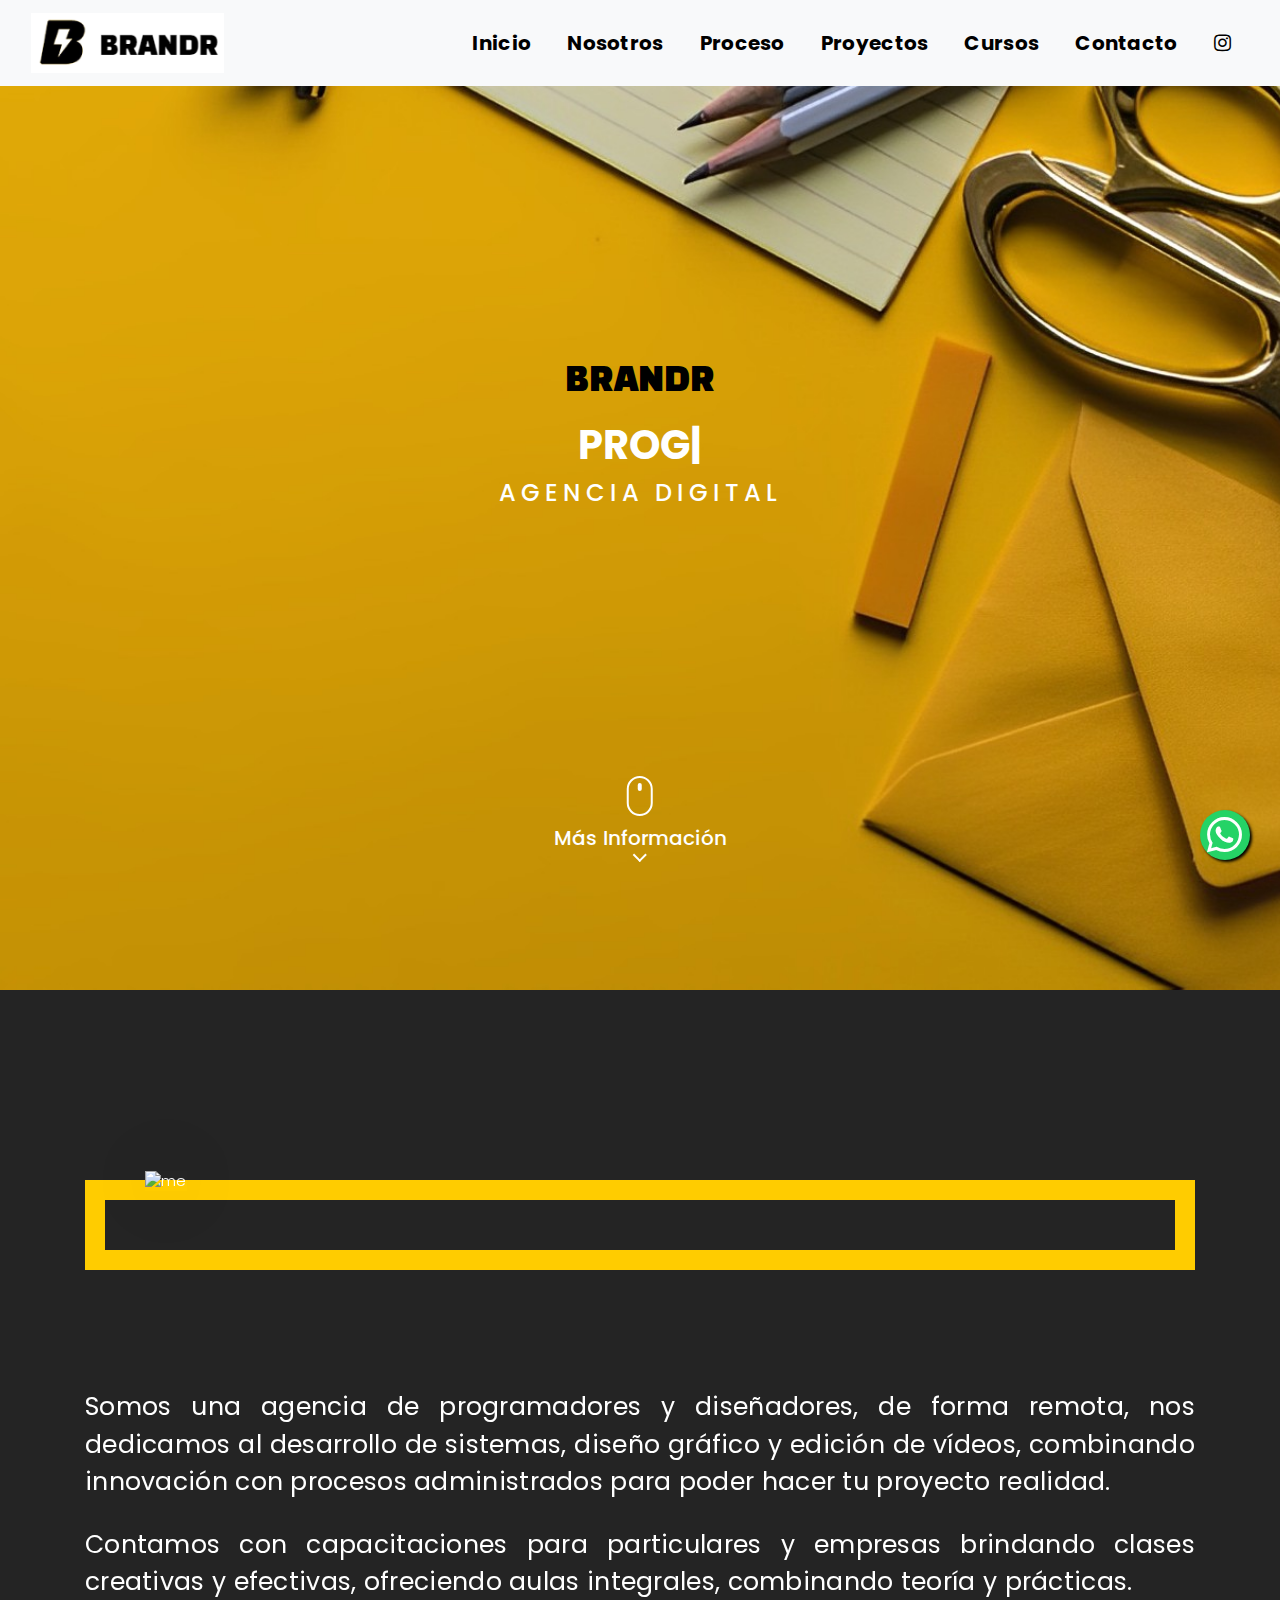
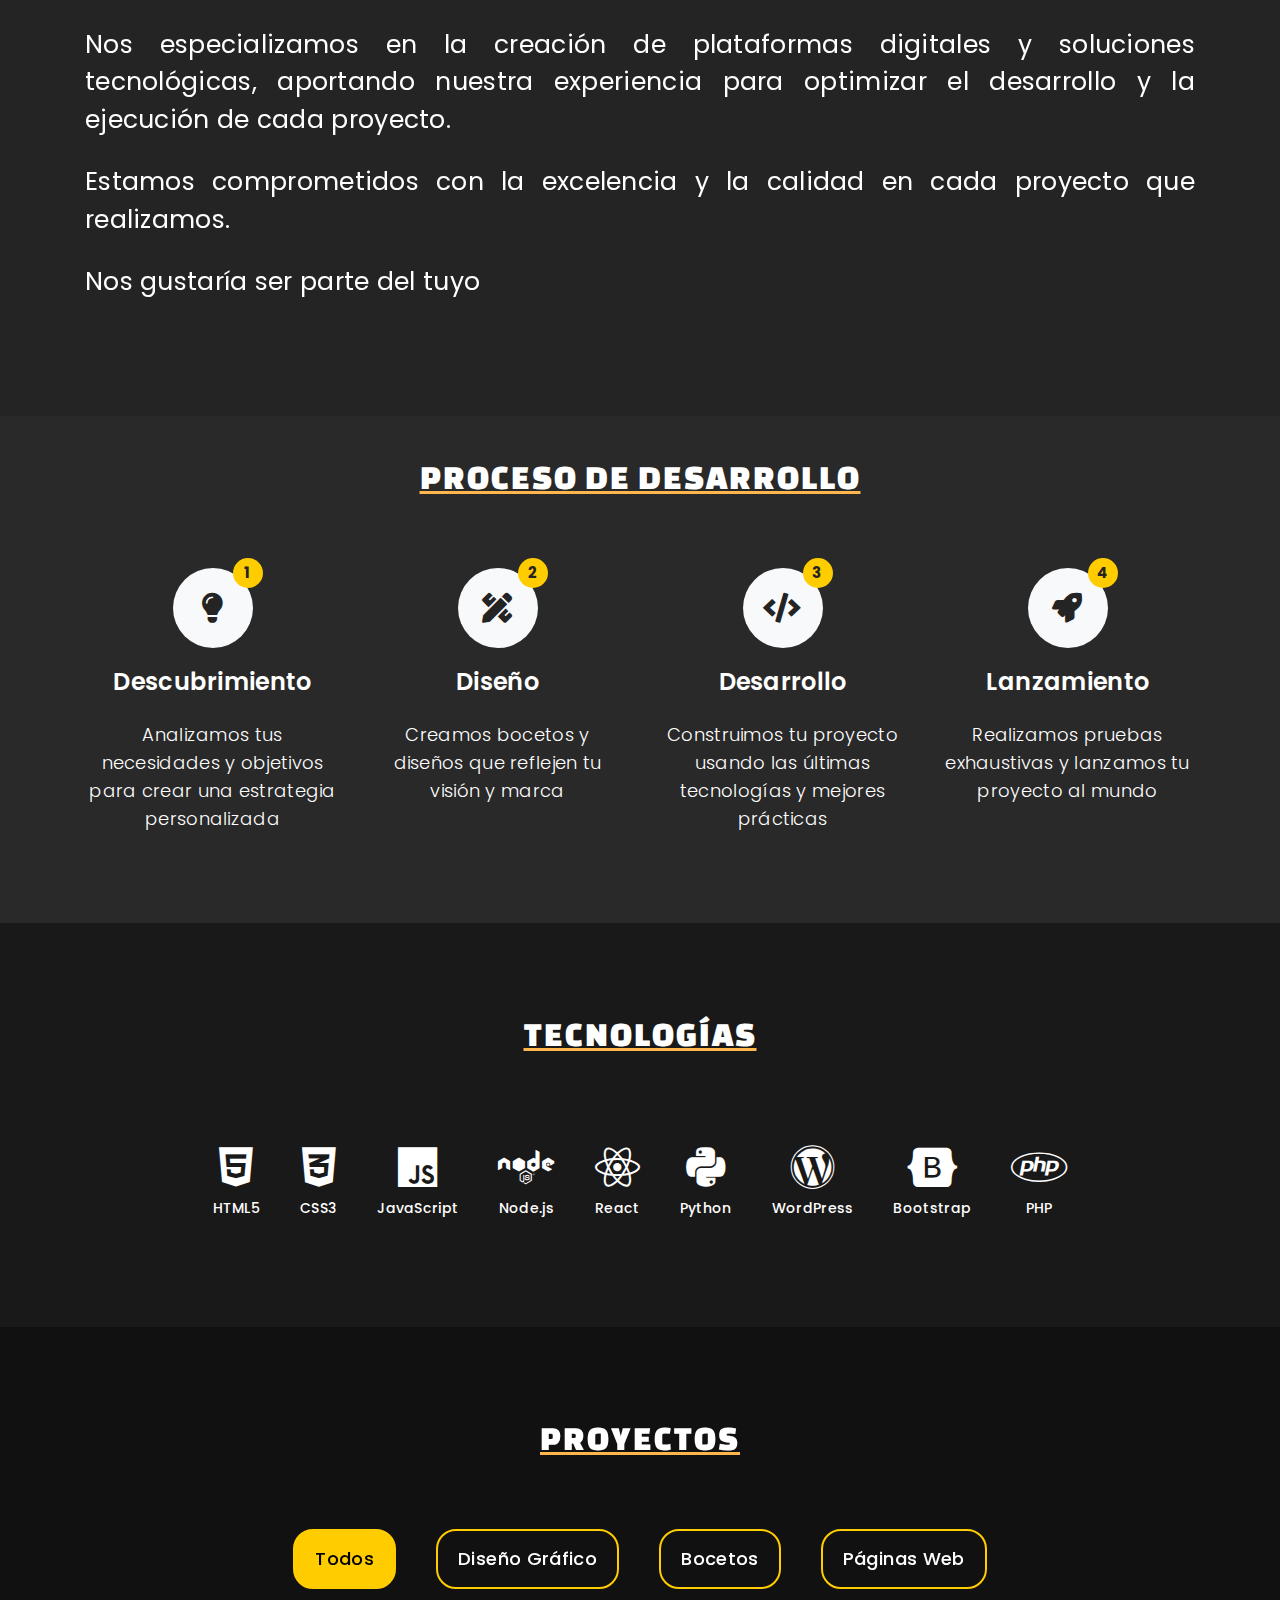
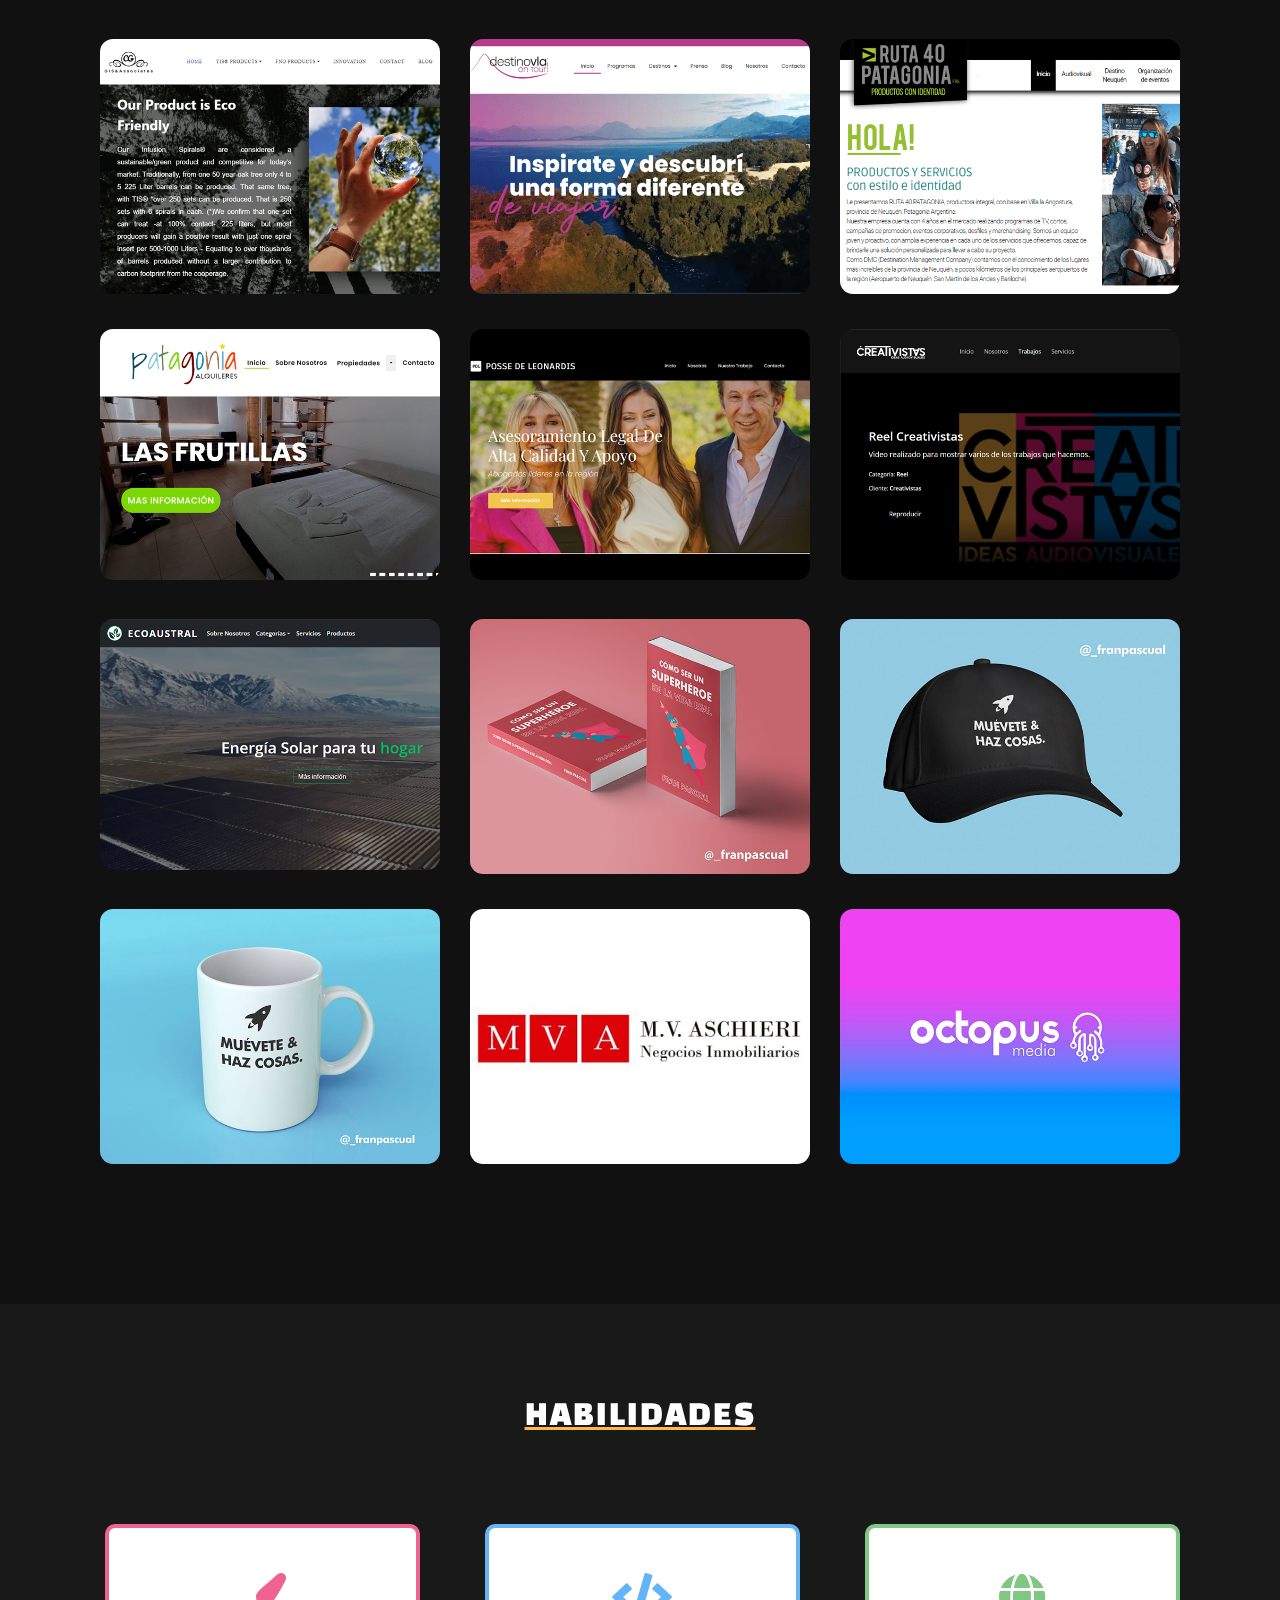
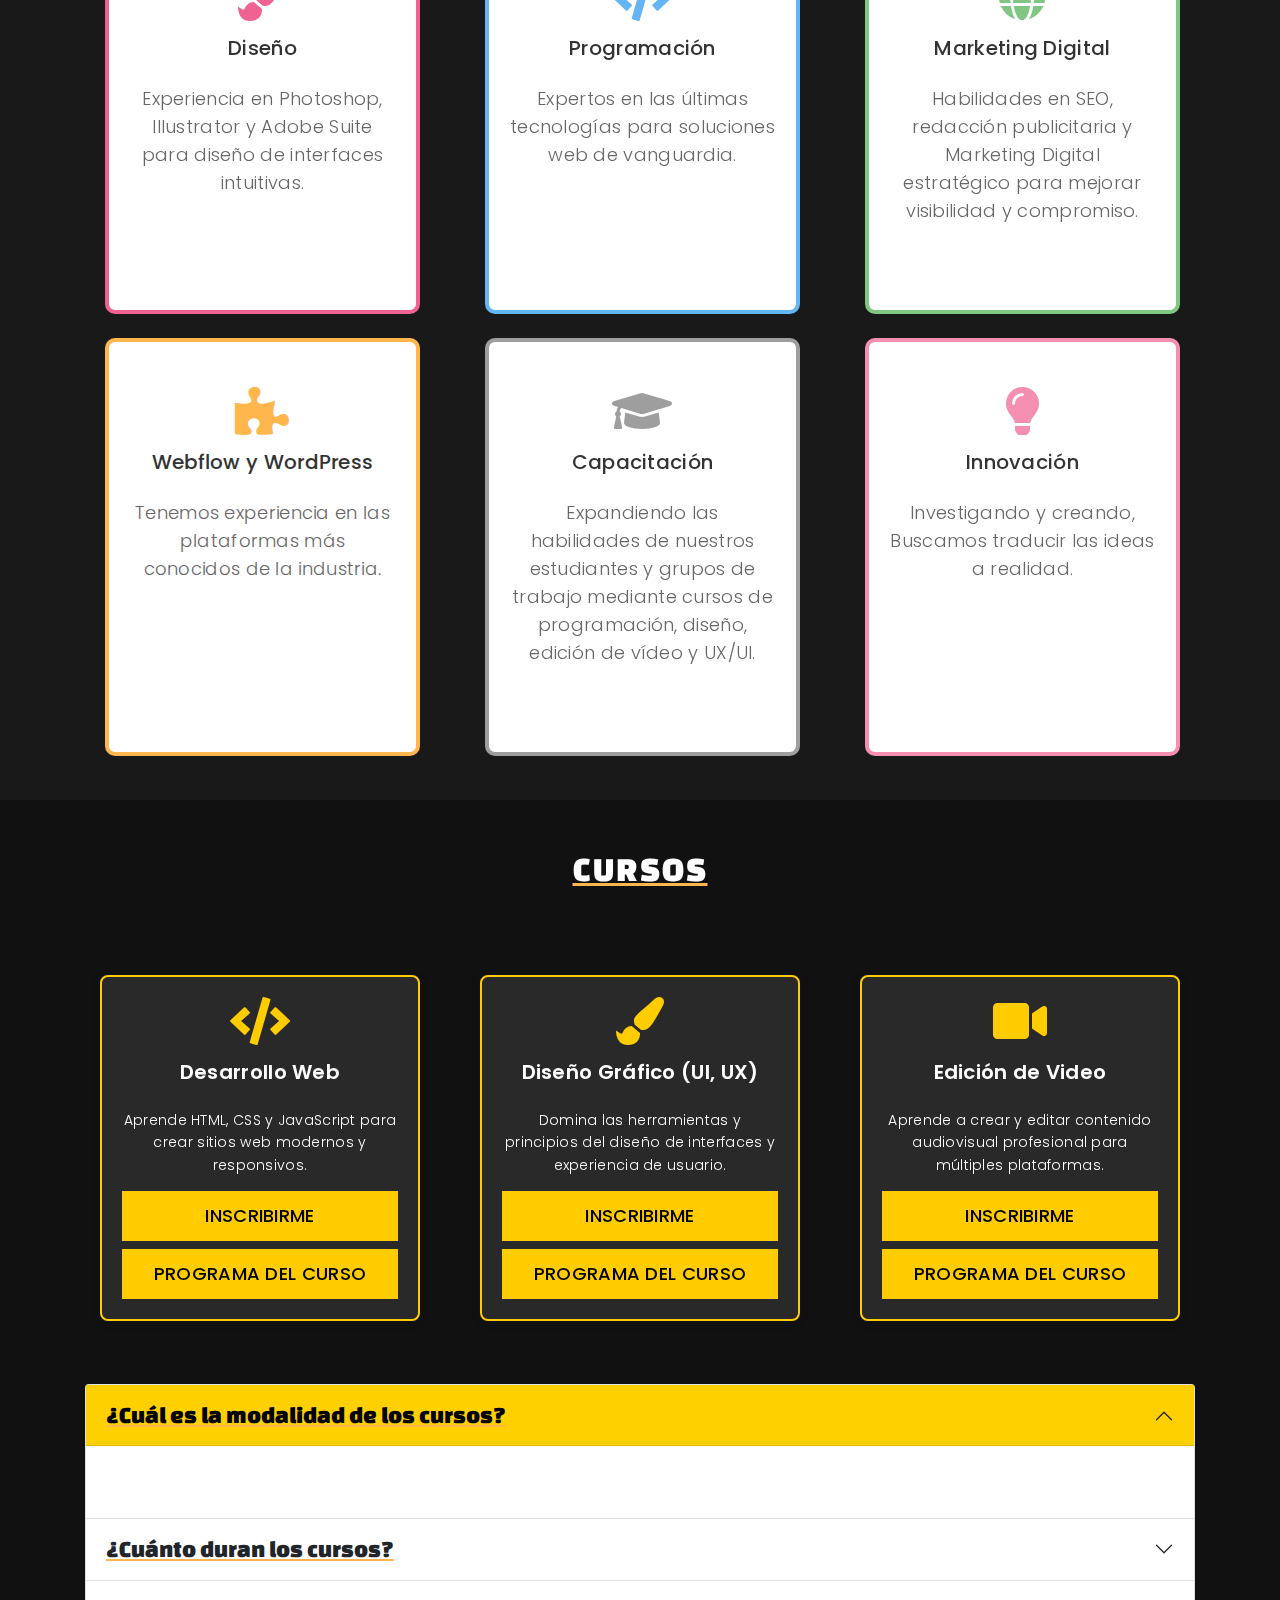
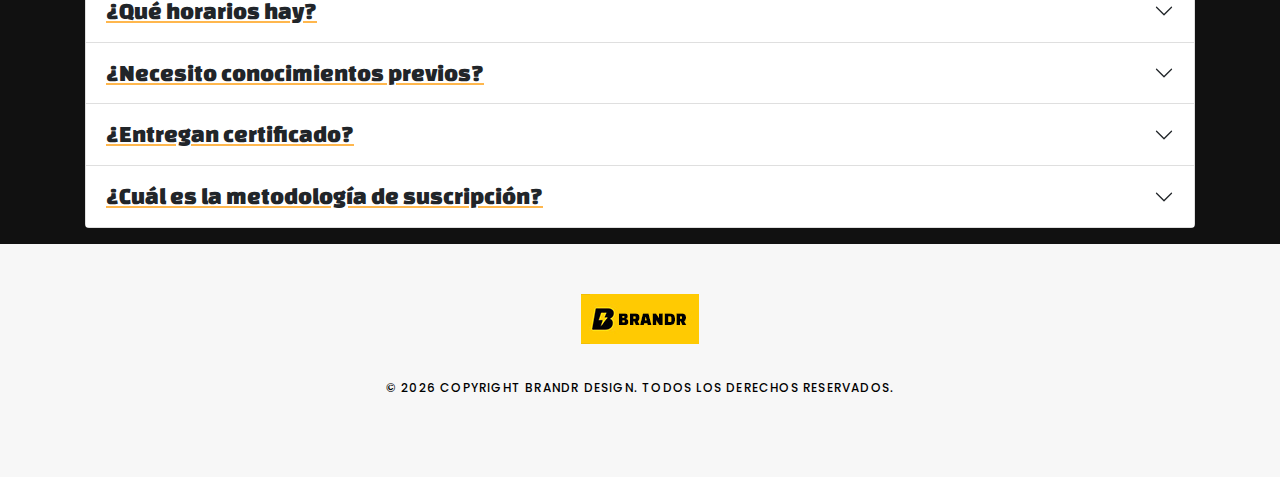
==== index.html @ aa322151 "navbar update names" ====
<!DOCTYPE html>
<html lang="en">

<head>
  <!-- meta -->
  <meta charset="utf-8">
  <meta content="width=device-width, initial-scale=1.0" name="viewport">
  <link href="https://assets.calendly.com/assets/external/widget.css" rel="stylesheet">
  <title>Brandr  - Agencia Digital</title>
  <meta content="" name="keywords">
  <meta content="" name="description">

  <!-- Google Fonts -->
  <link href="https://fonts.googleapis.com/css?family=Poppins:300,300i,400,400i,500,500i,600,600i,700,700i|Playfair+Display:400,400i,700,700i,900,900i"
    rel="stylesheet">

    <link rel="preconnect" href="https://fonts.googleapis.com">
    <link rel="preconnect" href="https://fonts.gstatic.com" crossorigin>
    <link href="https://fonts.googleapis.com/css2?family=Changa+One&display=swap" rel="stylesheet">

  <!-- Bootstrap CSS File -->
  <link href="lib/bootstrap/css/bootstrap.min.css" rel="stylesheet">

  <!-- Libraries CSS Files -->
  <!-- <link href="lib/ionicons/css/ionicons.min.css" rel="stylesheet"> -->
  <link rel="stylesheet" href="https://cdnjs.cloudflare.com/ajax/libs/font-awesome/5.15.4/css/all.min.css"
    integrity="sha512-1ycn6IcaQQ40/MKBW2W4Rhis/DbILU74C1vSrLJxCq57o941Ym01SwNsOMqvEBFlcgUa6xLiPY/NS5R+E6ztJQ=="
    crossorigin="anonymous" referrerpolicy="no-referrer" />
   
  
  <link href="lib/magnific-popup/magnific-popup.css" rel="stylesheet">
  <link href="lib/hover/hover.min.css" rel="stylesheet">

  <!-- Main Stylesheet File -->
  <link href="css/style.css" rel="stylesheet">
  <!-- Accordion Stylesheet File -->
  <link href="css/accordion.css" rel="stylesheet">

  <!-- Favicon -->
  <link rel="shortcut icon" href="images/favicon.png">


</head>



<body>
  <a href="https://api.whatsapp.com/send?phone=%2B5492944297078&amp;text=Quiero+armar+mi+proyecto" class="whatsapp-float" target="_blank">

    <i class="fab fa-whatsapp my-float "></i>

  </a>




  <!-- start section navbar -->
<nav class="navbar navbar-expand-lg navbar-light bg-light fixed-top">
  <div class="container-fluid">
    <a class="navbar-brand" href="index.html">
      <img src="images/logo.png" alt="logo" height="60">
    </a>
    
    <button class="navbar-toggler" type="button" data-bs-toggle="collapse" data-bs-target="#navbarNav" aria-controls="navbarNav" aria-expanded="false" aria-label="Toggle navigation">
      <span class="navbar-toggler-icon"></span>
    </button>

    <div class="collapse navbar-collapse" id="navbarNav">
      <ul class="navbar-nav me-auto d-flex justify-content-between mb-2 mb-lg-0">
        <li class="nav-item">
          <a class="nav-link smoothScroll hover-underline" href="#header">Inicio</a>
        </li>
        <li class="nav-item">
          <a class="nav-link smoothScroll hover-underline" href="#description">Nosotros</a>
        </li>
        <li class="nav-item">
          <a class="nav-link smoothScroll hover-underline" href="#process">Proceso</a>
        </li>
        <li class="nav-item">
          <a class="nav-link smoothScroll hover-underline" href="#portfolio">Proyectos</a>
        </li>
        <li class="nav-item">
          <a class="nav-link smoothScroll hover-underline" href="#courses">Cursos</a>
        </li>
        <li class="nav-item">
          <a class="nav-link hover-underline" href="https://api.whatsapp.com/send?phone=%2B5492944297078&amp;text=Quiero+contactarme+con+Brandr" target="_blank">Contacto</a>
        </li>
      </ul>
      
      <ul class="navbar-nav">
        <li class="nav-item">
          <a class="nav-link social-icon" href="https://www.instagram.com/brandr.design/" target="_blank">
            <i class="fab fa-instagram"></i>
          </a>
        </li>
      </ul>
    </div>
  </div>
</nav>
  <!-- End section navbar -->


  <!-- start section header -->
<div id="header" class="home">
  <div class="container">
    <div class="header-content">
      <p class="agency-name">BRANDR</p>
      <h1><span class="typed"></span></h1>
      <p>AGENCIA DIGITAL</p>
      
      <!-- Animated scroll down icon -->
      <div class="scroll-down">
        <a href="#description" class="smooth-scroll">
          <div class="mouse">
            <span></span>
          </div>
          <h5>Más Información</h5>
          <div class="arrow-down">
            <span></span>
          </div>
        </a>
      </div>
    </div>
  </div>
</div>
  <!-- End section header -->



  <!-- start section about us -->
  <div id="about" class="paddsection">
    <div class="container">
      <div class="row justify-content-between">

        <div class="col-lg-12 ">
          <div class="div-img-bg">
            <div class="about-img">
              <img src="images/me.jpg" class="img-responsive" alt="me">
            </div>
          </div>
        </div>

       <div class="col-lg-12">
        <div class="section-title text-center pt-5">
      </div>
          <div id="description" class="about-us">
            <p >Somos una agencia de programadores y diseñadores, de forma remota, nos dedicamos al desarrollo de sistemas, diseño gráfico y edición de vídeos, combinando innovación con procesos administrados para poder hacer tu proyecto realidad.</p>
           
            <p>
              Contamos con capacitaciones para particulares y empresas brindando clases creativas y efectivas, ofreciendo aulas integrales, combinando teoría y prácticas.
            </p>
            
            <p>Nos especializamos en la creación de plataformas digitales y soluciones tecnológicas, aportando nuestra experiencia para optimizar el desarrollo y la ejecución de cada proyecto.</p>

            <p>
              Estamos comprometidos con la excelencia y la calidad en cada proyecto que realizamos.
            </p>

            <p>
              Nos gustaría ser parte del tuyo
            </p>
           
           
          </div>
       </div>


        </div>
      </div>
    </div>
  </div>
  <!-- end section about us -->

<!-- Process Section -->
<div id="process" class="paddsection">
  <div class="container">
    <div class="section-title text-center">
      <h2>Proceso de desarrollo</h2>
    </div>
    
    <div class="row process-steps">
      <div class="col-md-3 text-center process-step">
        <div class="process-icon">
          <i class="fas fa-lightbulb"></i>
          <span class="step-number">1</span>
        </div>
        <h4>Descubrimiento</h4>
        <p>Analizamos tus necesidades y objetivos para crear una estrategia personalizada</p>
      </div>

      <div class="col-md-3 text-center process-step">
        <div class="process-icon">
          <i class="fas fa-pencil-ruler"></i>
          <span class="step-number">2</span>
        </div>
        <h4>Diseño</h4>
        <p>Creamos bocetos y diseños que reflejen tu visión y marca</p>
      </div>

      <div class="col-md-3 text-center process-step">
        <div class="process-icon">
          <i class="fas fa-code"></i>
          <span class="step-number">3</span>
        </div>
        <h4>Desarrollo</h4>
        <p>Construimos tu proyecto usando las últimas tecnologías y mejores prácticas</p>
      </div>

      <div class="col-md-3 text-center process-step">
        <div class="process-icon">
          <i class="fas fa-rocket"></i>
          <span class="step-number">4</span>
        </div>
        <h4>Lanzamiento</h4>
        <p>Realizamos pruebas exhaustivas y lanzamos tu proyecto al mundo</p>
      </div>
    </div>
  </div>
</div>



<!-- Technologies Section -->
<div id="technologies" class="paddsection">
  <div class="container">
    <div class="section-title text-center">
      <h2>Tecnologías</h2>
    </div>
    
    <div class="tech-slider owl-carousel owl-theme">
      <div class="tech-item">
        <i class="fab fa-html5 fa-3x"></i>
        <h5>HTML5</h5>
      </div>
      
      <div class="tech-item">
        <i class="fab fa-css3-alt fa-3x"></i>
        <h5>CSS3</h5>
      </div>

      <div class="tech-item">
        <i class="fab fa-js fa-3x"></i>
        <h5>JavaScript</h5>
      </div>

      <div class="tech-item">
        <i class="fab fa-node fa-3x"></i>
        <h5>Node.js</h5>
      </div>

      <div class="tech-item">
        <i class="fab fa-react fa-3x"></i>
        <h5>React</h5>
      </div>

      <div class="tech-item">
        <i class="fab fa-python fa-3x"></i>
        <h5>Python</h5>
      </div>

      <div class="tech-item">
        <i class="fab fa-wordpress fa-3x"></i>
        <h5>WordPress</h5>
      </div>

      <div class="tech-item">
        <i class="fab fa-bootstrap fa-3x"></i>
        <h5>Bootstrap</h5>
      </div>

      <div class="tech-item">
        <i class="fab fa-php fa-3x"></i>
        <h5>PHP</h5>
      </div>
    </div>
  </div>
</div>

  <!-- start section services 
  <div id="services">
    <div class="container">

      <div class="services-carousel owl-theme">

        <div class="services-block">

          <i class="fas fa-pencil-ruler"></i>
          <span>UI/UX DESIGN</span>
          

        </div>

        <div class="services-block">

          <i class="far fa-lightbulb"></i>
          <span>GRAPHIC DESIGN</span>
         
        </div>

        <div class="services-block">

          <i class="fab fa-chrome"></i>
          <span>WEB DESIGN</span>
          
        </div>

        <div class="services-block">

          <i class="fas fa-chart-line"></i>
          <span>Digital Marketing</span>
         

        </div>

        <div class="services-block">

          <i class="fas fa-camera"></i>
          <span>PHOTOGRAPHY AND VIDEO</span>
          

        </div>

      </div>

    </div>

  </div> -->
  
  


  <!-- start section portfolio -->
  <div id="portfolio" class="text-center paddsection">

    <div class="container">
      <div class="section-title text-center">
        <h2>Proyectos</h2>
      </div>
    </div>

    <div class="container">
      <div class="row">
        <div class="col-md-12">

          <div class="portfolio-list">

            <ul id="portfolio-flters">
              <li class="filter filter-active" data-filter=".all">Todos</li>
              <li class="filter" data-filter=".branding">Diseño Gráfico</li>
              <li class="filter" data-filter=".mockups">Bocetos</li>
              
              <li class="filter" data-filter=".webdesign">Páginas web</li>
              
            </ul>

          </div>

          <div class="portfolio-container">
            <div class="col-lg-4 col-md-6 portfolio-thumbnail all  webdesign">
              <a class="popup-img" href="images/portfolio/7.png">
                <img src="images/portfolio/7.png" alt="img">
              </a>
            </div>
            <div class="col-lg-4 col-md-6 portfolio-thumbnail all  webdesign">
              <a class="popup-img" href="images/portfolio/8.png">
                <img src="images/portfolio/8.png" alt="img">
              </a>
            </div>

            <div class="col-lg-4 col-md-6 portfolio-thumbnail all  webdesign">
              <a class="popup-img" href="images/portfolio/9.png">
                <img src="images/portfolio/9.png" alt="img">
              </a>
            </div>

            <div class="col-lg-4 col-md-6 portfolio-thumbnail all webdesign ">
              <a class="popup-img" href="images/portfolio/6.png">
                <img src="images/portfolio/6.png" alt="img">
              </a>
            </div>

            <div class="col-lg-4 col-md-6 portfolio-thumbnail all webdesign ">
              <a class="popup-img" href="images/portfolio/10.png">
                <img src="images/portfolio/10.png" alt="img">
              </a>
            </div>

            <div class="col-lg-4 col-md-6 portfolio-thumbnail all webdesign ">
              <a class="popup-img" href="images/portfolio/11.png">
                <img src="images/portfolio/11.png" alt="img">
              </a>
            </div>

            <div class="col-lg-4 col-md-6 portfolio-thumbnail all webdesign ">
              <a class="popup-img" href="images/portfolio/12.png">
                <img src="images/portfolio/12.png" alt="img">
              </a>
            </div>

            <div class="col-lg-4 col-md-6 portfolio-thumbnail all mockups ">
              <a class="popup-img" href="images/portfolio/1.jpg">
                <img src="images/portfolio/1.jpg" alt="img">
              </a>
            </div>

            <div class="col-lg-4 col-md-6 portfolio-thumbnail all mockups ">
              <a class="popup-img" href="images/portfolio/2.jpg">
                <img src="images/portfolio/2.jpg" alt="img">
              </a>
            </div>

            <div class="col-lg-4 col-md-6 portfolio-thumbnail all  mockups  ">
              <a class="popup-img" href="images/portfolio/3.jpg">
                <img src="images/portfolio/3.jpg" alt="img">
              </a>
            </div>

            <div class="col-lg-4 col-md-6 portfolio-thumbnail all branding  ">
              <a class="popup-img" href="images/portfolio/4.jpg">
                <img src="images/portfolio/4.jpg" alt="img">
              </a>
            </div>

            <div class="col-lg-4 col-md-6 portfolio-thumbnail all branding ">
              <a class="popup-img" href="images/portfolio/5.jpg">
                <img src="images/portfolio/5.jpg" alt="img">
              </a>
            </div>

            

            
          

          </div>
        </div>
      </div>
    </div>

  </div>
  
<div id="skills-container" class="container-fluid">
  <div class="row">
    <div class="col-lg-12">
      <section id="skills" class="skills-section">
        <div class="container">
          <div class="section-title text-center pt-5">
            <h2>Habilidades</h2>
          </div>
          
          <div class="row">
            <!-- First row -->
            <div class="col-12 col-sm-12 col-lg-4 mb-4">
              <div class="skill skill-design h-100">
                <i class="fa fa-paint-brush"></i>
                <h3>Diseño</h3>
                <p>Experiencia en Photoshop, Illustrator y Adobe Suite para diseño de interfaces intuitivas.</p>
              </div>
            </div>

            <div class="col-12 col-sm-12 col-lg-4 mb-4">
              <div class="skill skill-programming h-100">
                <i class="fa fa-code"></i>
                <h3>Programación</h3>
                <p>Expertos en las últimas tecnologías para soluciones web de vanguardia.</p>
              </div>
            </div>

            <div class="col-12 col-sm-12 col-lg-4 mb-4">
              <div class="skill skill-marketing h-100">
                <i class="fas fa-globe"></i>
                <h3>Marketing Digital</h3>
                <p>Habilidades en SEO, redacción publicitaria y Marketing Digital estratégico para mejorar visibilidad y compromiso.</p>
              </div>
            </div>

            <!-- Second row -->
            <div class="col-12 col-sm-12 col-lg-4 mb-4">
              <div class="skill skill-webflow h-100">
                <i class="fas fa-puzzle-piece"></i>
                <h3>Webflow y WordPress</h3>
                <p>Tenemos experiencia en las plataformas más conocidos de la industria.</p>
              </div>
            </div>

            <div class="col-12 col-sm-12 col-lg-4 mb-4">
              <div class="skill skill-education h-100">
                <i class="fas fa-graduation-cap"></i>
                <h3>Capacitación</h3>
                <p>Expandiendo las habilidades de nuestros estudiantes y grupos de trabajo mediante cursos de programación, diseño, edición de vídeo y UX/UI.</p>
              </div>
            </div>

            <div class="col-12 col-sm-12 col-lg-4 mb-4">
              <div class="skill skill-innovation h-100">
                <i class="fas fa-lightbulb"></i>
                <h3>Innovación</h3>
                <p>Investigando y creando, Buscamos traducir las ideas a realidad.</p>
              </div>
            </div>
          </div>
        </div>
      </section>
    </div>
  </div>
</div>

  

  <div id="courses" class="col-lg-12">
    <div class="courses">
      <div class="container">
        <div class="section-title text-center pt-5">
          <h2>Cursos</h2>
          
        </div>
        <div class="row">
          <div class="col-lg-4 col-md-12 col-sm-12 ">
            <div class="course-card">
              <div class="course-icon">
                <i class="fas fa-code"></i>
              </div>
              <h3>Desarrollo Web</h3>
              <p>Aprende HTML, CSS y JavaScript para crear sitios web modernos y responsivos.</p>
              
              <a href="https://api.whatsapp.com/send?phone=%2B5492944297078&amp;text=Me+interesa+el+curso+de+Desarrollo+Web" class="btn btn-block btn-outline-dark mb-2" target="_blank">Inscribirme</a>
              <a href="programas-cursos.html#desarrollo-web" class="btn btn-block btn-outline-dark">Programa del curso</a>
            </div>
          </div>
          <div class="col-lg-4 col-md-12 col-sm-12 ">
            <div class="course-card">
              <div class="course-icon">
                <i class="fas fa-paint-brush"></i>
              </div>
              <h3>Diseño Gráfico (UI, UX)</h3>
              <p>Domina las herramientas y principios del diseño de interfaces y experiencia de usuario.</p>
              
              <a href="https://api.whatsapp.com/send?phone=%2B5492944297078&amp;text=Me+interesa+el+curso+de+Diseño+UX/UI" class="btn btn-block btn-outline-dark mb-2" target="_blank">Inscribirme</a>
              <a href="programas-cursos.html#diseno-uxui" class="btn btn-block btn-outline-dark">Programa del curso</a>
            </div>
          </div>
          <div class="col-lg-4 col-md-12 col-sm-12 ">
            <div class="course-card">
              <div class="course-icon">
                <i class="fas fa-video"></i>
              </div>
              <h3>Edición de Video</h3>
              <p>Aprende a crear y editar contenido audiovisual profesional para múltiples plataformas.</p>
              
              <a href="https://api.whatsapp.com/send?phone=%2B5492944297078&amp;text=Me+interesa+el+curso+de+Edición+de+Video" class="btn btn-block btn-outline-dark mb-2" target="_blank">Inscribirme</a>
              <a href="programas-cursos.html#edicion-video" class="btn btn-block btn-outline-dark">Programa del curso</a>
            </div>
          </div>
        </div>
      </div>
    </div>
  </div>

<div class="container mt-5">
  <div class="accordion" id="courseFAQ">
    <div class="accordion-item">
      <h2 class="accordion-header" id="headingOne">
        <button class="accordion-button" type="button" data-bs-toggle="collapse" data-bs-target="#collapseOne" aria-expanded="true" aria-controls="collapseOne">
          ¿Cuál es la modalidad de los cursos?
        </button>
      </h2>
      <div id="collapseOne" class="accordion-collapse collapse show" aria-labelledby="headingOne" data-bs-parent="#courseFAQ">
        <div class="accordion-body">
          Los cursos son grupales, 100% online con clases en vivo por Google Meet. Además, tendrás acceso al classroom con material grabado y recursos adicionales.
        </div>
      </div>
    </div>

    <div class="accordion-item">
      <h2 class="accordion-header" id="headingTwo">
        <button class="accordion-button collapsed" type="button" data-bs-toggle="collapse" data-bs-target="#collapseTwo" aria-expanded="false" aria-controls="collapseTwo">
          ¿Cuánto duran los cursos?
        </button>
      </h2>
      <div id="collapseTwo" class="accordion-collapse collapse" aria-labelledby="headingTwo" data-bs-parent="#courseFAQ">
        <div class="accordion-body">
          Los cursos se adaptan a los términos y avance de cada grupo. Los cursos de Diseño Gráfico y Desarrollo Web duran 6 meses, mientras que el curso de Edición de Video es de 4 meses.
        </div>
      </div>
    </div>

   

    <div class="accordion-item">
      <h2 class="accordion-header" id="headingThree">
        <button class="accordion-button collapsed" type="button" data-bs-toggle="collapse" data-bs-target="#collapseThree" aria-expanded="false" aria-controls="collapseThree">
          ¿Qué horarios hay?
        </button>
      </h2>
      <div id="collapseThree" class="accordion-collapse collapse" aria-labelledby="headingThree" data-bs-parent="#courseFAQ">
        <div class="accordion-body">
          Contamos con grupos formados donde se dictan los cursos en horarios ya determinados uno por la mañana y el otro por la tarde. Las clases son de 2 horas, y se dictan los lunes y miércoles de 10:00 a 12:00 y de 14:00 a 16:00. Hora de Argentina.
        </div>
      </div>
    </div>

    <div class="accordion-item">
      <h2 class="accordion-header" id="headingFour">
        <button class="accordion-button collapsed" type="button" data-bs-toggle="collapse" data-bs-target="#collapseFour" aria-expanded="false" aria-controls="collapseFour">
          ¿Necesito conocimientos previos?
        </button>
      </h2>
      <div id="collapseFour" class="accordion-collapse collapse" aria-labelledby="headingFour" data-bs-parent="#courseFAQ">
        <div class="accordion-body">
          No, nuestros cursos están diseñados para comenzar desde cero. Solo necesitas una computadora y conexión a internet.
        </div>
      </div>
    </div>

    <div class="accordion-item">
      <h2 class="accordion-header" id="headingFive">
        <button class="accordion-button collapsed" type="button" data-bs-toggle="collapse" data-bs-target="#collapseFive" aria-expanded="false" aria-controls="collapseFive">
          ¿Entregan certificado?
        </button>
      </h2>
      <div id="collapseFive" class="accordion-collapse collapse" aria-labelledby="headingFive" data-bs-parent="#courseFAQ">
        <div class="accordion-body">
          Sí, al finalizar el curso, teniendo el examen aprobado, recibirás un certificado digital que muestra tu participación en el curso.
        </div>
      </div>
    </div>

    <div class="accordion-item">
      <h2 class="accordion-header" id="headingSix">
        <button class="accordion-button collapsed" type="button" data-bs-toggle="collapse" data-bs-target="#collapseSix" aria-expanded="false" aria-controls="collapseSix">
          ¿Cuál es la metodología de suscripción?
        </button>
      </h2>
      <div id="collapseSix" class="accordion-collapse collapse" aria-labelledby="headingSix" data-bs-parent="#courseFAQ">
        <div class="accordion-body">
          El pago se realiza por mes, los cursos son personalizados y flexibles, una suscripción incluye todos los cursos, Mediante transferencia bancaria o Mercado Pago, con posibilidad de finalizarlo en cualquier momento.
        </div> 
        </div>
      </div>
  </div>
</div>
  


  <!-- start section footer -->
  <div id="footer" class="text-center">
    <div class="container">

      <img src="./images/logo.jpg" alt="Brandr Design Logo">
      <p style="margin-top: 30px;">&copy; <script>document.write(new Date().getFullYear()); </script>  Copyright Brandr Design. Todos los derechos reservados.</p>



    </div>
  </div>
  <!-- End section footer -->

  <!-- JavaScript Libraries -->
  <script src="https://code.jquery.com/jquery-3.3.1.min.js"></script>
    <!-- Template Main Javascript File -->
    <script src="./js/main.js"></script>
    <script src="https://cdn.jsdelivr.net/npm/@popperjs/core@2.11.6/dist/umd/popper.min.js" integrity="sha384-oBqDVmMz9ATKxIep9tiCxS/Z9fNfEXiDAYTujMAeBAsjFuCZSmKbSSUnQlmh/jp3" crossorigin="anonymous"></script>
    <script src="https://cdn.jsdelivr.net/npm/bootstrap@5.2.3/dist/js/bootstrap.min.js" integrity="sha384-cuYeSxntonz0PPNlHhBs68uyIAVpIIOZZ5JqeqvYYIcEL727kskC66kF92t6Xl2V" crossorigin="anonymous"></script>
  <script src="./lib/typed/typed.js"></script>
  <script src="./lib/owlcarousel/owl.carousel.min.js"></script>
  <script src="./lib/magnific-popup/magnific-popup.min.js"></script>
  <script src="./lib/isotope/isotope.pkgd.min.js"></script>
  
  <!-- Inicialización del acordeón de Bootstrap -->
  <script>
    document.addEventListener('DOMContentLoaded', function() {
      // Inicializar todos los componentes de collapse/acordeón
      var accordionElements = document.querySelectorAll('.accordion-button');
      accordionElements.forEach(function(element) {
        element.addEventListener('click', function() {
          var target = document.querySelector(this.getAttribute('data-bs-target'));
          if (target) {
            if (target.classList.contains('show')) {
              target.classList.remove('show');
              this.classList.add('collapsed');
              this.setAttribute('aria-expanded', 'false');
            } else {
              // Cerrar todos los demás paneles si es necesario (comportamiento de acordeón)
              var parent = this.closest('.accordion');
              if (parent) {
                var parentId = parent.getAttribute('id');
                var relatedCollapses = document.querySelectorAll('[data-bs-parent="#' + parentId + '"]');
                relatedCollapses.forEach(function(collapse) {
                  collapse.classList.remove('show');
                  var relatedButton = document.querySelector('[data-bs-target="#' + collapse.getAttribute('id') + '"]');
                  if (relatedButton) {
                    relatedButton.classList.add('collapsed');
                    relatedButton.setAttribute('aria-expanded', 'false');
                  }
                });
              }
              
              // Abrir el panel actual
              target.classList.add('show');
              this.classList.remove('collapsed');
              this.setAttribute('aria-expanded', 'true');
            }
          }
        });
      });
    });
  </script>

  <!-- Contact Form JavaScript File -->
  
 

 
  <!-- Calendly badge widget end -->
</body>

</html>
---- css/style.css ----
/*
  Theme Name: Folio
  Theme URL: https://bootstrapmade.com/folio-bootstrap-portfolio-template/
  Author: BootstrapMade.com
  Author URL: https://bootstrapmade.com
*/

/*  General Styling
/*-----------------------------------------------------------------------------------*/

body {
  background: #111111;
  color: #fff;
  font-family: "Poppins", helvetica;
  font-size: 15px;
  font-weight: 300;
  line-height: 20px;
  letter-spacing: 0.02em;
  overflow-x: hidden;
  margin: 0 auto;
  padding: 0;
  -moz-box-sizing: border-box;
  -ms-box-sizing: border-box;
  -o-box-sizing: border-box;
  -webkit-box-sizing: border-box;
  box-sizing: border-box;
}

h1,
h2,
h3,
h4,
h5,
h6 {
  margin: 0;
}

h5 {
  color: #fff;
}
h2 {
  color: #ffffff;
  font-weight: 500;
  font-size: 60px;
  text-decoration: underline;
  text-decoration-color: #ffb74d;
  font-family: "Changa One";
 
}

.contact-title {
  color: black;
  font-weight: 500;
  font-size: 60px;
  font-family: "Changa One";
  background-color: #ffcc00;
}

.about-us p {
  font-size: 25px;
  line-height: 1.5;
  text-align: justify;
  font-weight: 400;
}


h4 {
  color: #292929;
  font-size: 20px;
  font-weight: 600;
  margin-bottom: 10px;
}

a {
  color: #292929;
  text-decoration: none !important;
  -moz-transition: all 0.5s ease-in-out 0s;
  -ms-transition: all 0.5s ease-in-out 0s;
  -o-transition: all 0.5s ease-in-out 0s;
  -webkit-transition: all 0.5s ease-in-out 0s;
  transition: all 0.5s ease-in-out 0s;
}

a:hover {
  -moz-transition: all 0.5s ease-in-out 0s;
  -ms-transition: all 0.5s ease-in-out 0s;
  -o-transition: all 0.5s ease-in-out 0s;
  -webkit-transition: all 0.5s ease-in-out 0s;
  transition: all 0.5s ease-in-out 0s;
}

a:hover,
a:focus {
  color: #ffcc00;
  text-decoration: underline;
}


p {
  margin: 25px 0;
  padding: 0;
  font-size: 15px;
  color: #000000;
  line-height: 28px;
}

::-moz-selection {
  background: #ffcc00;
  color: #fff;
}

::selection {
  background: #ffcc00;
  color: #fff;
}

.btn {
  background: #ffcc00;
  border: medium none;
  border-radius: 0;
  color: #000;
  font-size: 16px;
  font-weight: 500;
  height: 50px;
  line-height: 50px;
  padding: 0 30px;
  text-transform: uppercase;
}

.btn:hover,
.btn:focus {
  color: #fff;
  background-color: #000;
}

.padDiv {
  padding: 30px 20px;
}

.section-title {
  margin-bottom: 70px;
}

.section-title h2 {
  font-size: 35px;
  letter-spacing: 2px;
  text-transform: uppercase;
}

.form-control {
  background-color: transparent;
  border: 1px solid #999;
  border-radius: 0;
  color: #000000;
  font-size: 12px;
  font-weight: 500;
  height: 50px;
  letter-spacing: 0.1em;
  padding-left: 10px;
  margin: 0 0 25px 0;
  line-height: 14px;
  text-transform: uppercase;
}

.form-control:focus {
  box-shadow: none;
  outline: 0 none;
}

.paddsection {
  padding-top: 90px;
  padding-bottom: 90px;
}

.paddsections {
  padding-top: 90px;
  padding-bottom: 90px !important;
}

.hvr-shutter-in-horizontal::before {
  background: #333;
}

.hvr-shutter-in-horizontal:hover {
  background: #ffcc00;
}

.mb-30 {
  margin-bottom: 30px;
}

.whatsapp-float {
  position: fixed;
    width: 50px;
    height: 50px;
    bottom: 40px;
    right: 30px;
    background-color: #25d366;
    color: #fff !important;
    border-radius: 50px;
    text-align: center;
    font-size: 40px;
    box-shadow: 2px 2px 3px #000;
   
}

.whatsapp-float i {
 margin-top: 5px;
}



.whatsapp-float {
 animation: pulse 2s ease-in-out infinite;
  border-radius: 50%;
}

@keyframes wiggle {
  0% { transform: rotate(0deg); }
  25% { transform: rotate(-5deg); }
  50% { transform: rotate(0deg); }
  75% { transform: rotate(5deg); }
  100% { transform: rotate(0deg); }
}

@keyframes pulse {
  0% {
    box-shadow: 0 0 0 0 #ffcc00;
    filter: drop-shadow(0 0 0 #ffcc00);
  }
  70% {
    box-shadow: 0 0 0 15px rgba(0, 255, 0, 0);
    filter: drop-shadow(0 0 15px #ffcc00);
  }
  100% {
    box-shadow: 0 0 0 0 rgba(0, 255, 0, 0);
    filter: drop-shadow(0 0 0 rgba(0, 255, 0, 0));
  }
}

@media  (max-width: 768px)  {
  .section-title h2 {
    font-size: 25px;
    letter-spacing: 2px;
    text-transform: uppercase;
  }
}

#navbarNav {
  flex-grow: 0 !important;
}

.nav-item {
  padding: 10px;

}

.nav-link {
  color: #000000 !important;
  font-weight: 700;
  font-size: 20px;
  transition: all 0.3s ease;
}

.nav-link:hover {
  color: #ffcc00 !important;
  text-decoration: underline !important;
}

.nav-link.active {
  color: #ffcc00!important;
  text-decoration: underline;
}

.social-icon {
  color: #333;
  font-size: 1.2rem;
  transition: all 0.3s ease;
}
/*----------------------------------------------------------------------------------*/
/*  Header
/*-----------------------------------------------------------------------------------*/

#header {
  background: url("../images/home-bg.jpg") repeat scroll center center / cover;
  height: 110vh;
  width: 100%;
}

#header .header-content {
  height: 100vh;
  text-align: center;
  width: 100%;
  display: flex;
  justify-content: center;
  flex-direction: column;
}



.header-content h1 {
  font-size: 40px;
  font-weight: 700;
  margin-bottom: 10px;
  text-transform: uppercase;
  color: #ffffff;
}



.header-content p {
  font-size: 24px;
  letter-spacing: 5px;
  margin-top: 0;
  margin-bottom: 30px;
  text-transform: capitalize;
  color: #ffffff;
  font-weight: 500;
}

p.agency-name {
  font-family: 'Changa One';
  font-size: 40px;
  color: #000;
  letter-spacing: 0;

}

.header-content .list-social li {
  float: left;
  margin-right: 20px;
}

.header-content .list-social li i {
  color: #fff;
  font-size: 35px;
}

.scroll-down {
  position: absolute;
  bottom: 40px;
  left: 50%;
  transform: translateX(-50%);
  cursor: pointer;
}

.mouse {
  width: 26px;
  height: 40px;
  border: 2px solid #fff;
  border-radius: 13px;
  margin: 10px auto;
  position: relative;
}

.mouse span {
  display: block;
  width: 4px;
  height: 8px;
  background: #fff;
  border-radius: 2px;
  position: absolute;
  left: 50%;
  transform: translateX(-50%);
  top: 5px;
  animation: scroll 2s infinite;
}

.arrow-down span {
  display: block;
  width: 10px;
  height: 10px;
  border-right: 2px solid #fff;
  border-bottom: 2px solid #fff;
  transform: rotate(45deg);
  margin: 0 auto;
  
  animation: arrow 2s infinite;
}

@keyframes scroll {
  0% { opacity: 1; top: 5px; }
  50% { opacity: 0; top: 20px; }
  100% { opacity: 1; top: 5px; }
}

@keyframes arrow {
  0% { opacity: 0; transform: rotate(45deg) translate(-5px, -5px); }
  50% { opacity: 1; }
  100% { opacity: 0; transform: rotate(45deg) translate(5px, 5px); }
}
/*-----------------------------------------------------------------------------------*/
/*  About-us
/*-----------------------------------------------------------------------------------*/

#about {
  width: 100%;
  height: auto;
  background: #242424;
  padding-top: 190px;
}

#about .div-img-bg {
  padding-bottom: 30px;
  border: 20px solid #ffcc00;
}

#about .div-img-bg .about-img img {
  width: 100%;
  box-shadow: 0px 0px 85px 0px rgba(0, 0, 0, 0.14);
  margin-top: -60px;
  margin-left: 40px;

  object-fit: cover;
}

#about .about-descr .p-heading {
  font-family: "Playfair Display", serif;
  font-size: 28px;
  color: #fff;
  text-align: left;
}

#about .about-descr .separator {
  max-width: 80%;
  margin-bottom: 0;
  text-align: left;
}

.about-us p {
 color: #fff; 
}

@media (max-width: 768px) {
.about-us p {
  font-size: 18px;
  line-height: 1.5;
  text-align: left; 
}

#about .div-img-bg {
  padding-bottom: 0;
  border: 20px solid #ffcc00;
}

#about .div-img-bg .about-img img {
  width: 100%;
  box-shadow: 0px 0px 85px 0px rgba(0, 0, 0, 0.14);
  margin: 0;
}

}


#process {
  position: relative;
  background-color: #292929;
  color: white;
  padding: 40px 0;
}

.process-steps h4 {
  font-size: 24px;
  color: #fff;
  margin-bottom: 20px;
}

.process-steps p {
  font-size: 18px;
  color: #fff;
  margin-bottom: 20px; 
}

.process-step {
  margin-bottom: 30px;
}
.process-icon {
  position: relative;
  width: 80px;
  height: 80px;
  margin: 0 auto 20px;
  background: #f8f9fa;
  border-radius: 50%;
  display: flex;
  align-items: center;
  justify-content: center;
  transition: background-color 0.3s ease-in-out;
}

.process-icon i {
  font-size: 30px;
  color: #242424;
  transition: color 0.3s ease-in-out;
}

.process-step:hover .process-icon {
  background-color: #242424;
  border: 2px solid #707070;
}

.process-step:hover .process-icon i {
  color: #fff;
}
.step-number {
  position: absolute;
  top: -10px;
  right: -10px;
  width: 30px;
  height: 30px;
  background: #ffcc00;
  color: #242424;
  border-radius: 50%;
  display: flex;
  align-items: center;
  justify-content: center;
  font-weight: bold;
}



@media (max-width: 768px) {
  .process-step {
    margin-bottom: 50px;
  }
}

#technologies {
  background-color: #1a1919;
}

.tech-slider {
  margin-top: 30px;
  display: flex;
  align-items: center;
  justify-content: center;
}

.tech-slider .tech-item {
  padding: 20px;
  text-align: center;
  transition: all 0.3s ease;
}

.tech-slider .tech-item:hover {
  transform: translateY(-5px);
}

.tech-slider .tech-item i {
  color: #ffffff;
  font-size: 45px;
  margin-bottom: 10px;
}

.tech-slider .tech-item h5 {
  font-size: 14px;
  margin: 0;
}



@media (max-width: 768px) {
  .tech-slider {
    display: grid;
    grid-template-columns: repeat(3, 1fr);
    gap: 10px;
    padding: 15px;
  }

  .tech-slider .tech-item {
    padding: 10px;
  }
  
  .tech-slider .tech-item i {
    font-size: 25px;
  }
}

@media (max-width: 480px) {
  .tech-slider {
    grid-template-columns: 1fr;
  }
}

 /* Additional CSS for Skills section */

#skills-container {
  background-color: #1a1919;
  padding: 40px 0;
  text-align: center;
}

 .skill {
  text-align: center;
  padding: 20px;
  margin: 20px;
  width: 300px; /* Ajusta el ancho deseado */
  height: 320px; /* Ajusta el alto deseado */
  background-color: #ffffff;
  border-radius: 10px;
  transition: all 0.5s ease-in-out;
  width: 90%;
  display: inline-block; /* Para que estén en línea */
  vertical-align: top; /* Alinear en la parte superior */
}

.skill:hover {
  transform: scale(1.05);
  cursor: default;
}

.skill i {
  font-size: 48px;
  margin-bottom: 15px;
  display: block;
  padding-top: 25px;
}

.skill h3 {
  margin: 0;
  font-size: 20px;
  color: #333;
}

.skill p {
  font-size: 18px;
  color: #666;
}
/* Border colors for each skill */
.skill.skill-design {
  border: 4px solid #f06292;
}
.skill.skill-design i {
  color: #f06292;
}

.skill.skill-programming {
  border: 4px solid #64b5f6;
}
.skill.skill-programming i {
  color: #64b5f6;
}

.skill.skill-marketing {
  border: 4px solid #81c784;
}
.skill.skill-marketing i {
  color: #81c784;
}

.skill.skill-webflow {
  border: 4px solid #ffb74d;
}
.skill.skill-webflow i {
  color: #ffb74d;
}

.skill.skill-education {
  border: 4px solid #9e9e9e;
}
.skill.skill-education i {
  color: #9e9e9e;
}

.skill.skill-innovation {
  border: 4px solid #f48fb1;
}
.skill.skill-innovation i {
  color: #f48fb1;
}
/* Hover colors for each skill */
.skill.skill-design:hover {
  background-color: #f06292;
}

.skill.skill-programming:hover {
  background-color: #64b5f6;
}

.skill.skill-marketing:hover {
  background-color: #81c784;
}

.skill.skill-webflow:hover {
  background-color: #ffb74d;
}

.skill.skill-education:hover {
  background-color: #9e9e9e;
}

.skill.skill-innovation:hover {
  background-color: #f48fb1;
}

/* White icon and heading text on hover */
.skill:hover i,
.skill:hover h3,
.skill:hover p {
  color: #fff;
  transition: color 0.5s ease-in-out;
}



/* Styles for course cards */
.course-card {
  background: #292929;
  border-radius: 8px;
  border: 2px solid #ffcc00;
  box-shadow: 0 2px 10px rgba(0, 0, 0, 0.1);
  margin: 15px;
  padding: 20px;
  transition: transform 0.3s ease, box-shadow 0.3s ease;
  text-align: center;
}

.course-card:hover {
  transform: translateY(-5px);
  box-shadow: 0 0 20px rgba(255, 204, 0, 1);
}

.course-icon i {
  font-size: 48px;
  color: #ffcc00;
  margin-bottom: 15px;
}

.course-card h3 {
  color: #ffffff;
  font-size: 20px;
  margin-bottom: 10px;
  font-weight: 600;
}

.course-card p {
  color: #ffffff;
  font-size: 14px;
  line-height: 1.6;
  margin-bottom: 15px;
}

.course-card .price {
  color: #ffcc00;
  font-size: 22px;
  font-weight: 700;
  margin-bottom: 15px;
}

.course-card .price strong {
  color: #ffffff;
  font-size: 15px; 
  padding-bottom: 20px;
}


.courses-grid {
  display: grid;
  grid-template-columns: repeat(auto-fit, minmax(280px, 1fr));
  gap: 30px;
  padding: 20px;
}

.btn-block.btn-outline-dark {
  font-size: 18px;
}

@media (max-width: 576px) {
  .btn-block.btn-outline-dark {
    font-size: 12px;
  }
}

h2 {
  text-align: center;
  margin-bottom: 20px;
}

form label {
  display: block;
  margin-bottom: 5px;
}

form select,
form textarea,
form input[type="text"],
form input[type="checkbox"],
form input[type="tel"] {
  width: 100% ;
  padding: 8px;
  margin-bottom: 10px;
  border: 1px solid #ccc;
  border-radius: 5px;
  box-sizing: border-box;
}

.iti {
  width: 100%;
  margin-bottom: 20px;
}

form button {
  background-color: #ffcc00;
  color: #000;
  border: none;
  padding: 10px 20px;
  border-radius: 5px;
  cursor: pointer;
  width: 100%;
}
/*-----------------------------------------------------------------------------------*/
/*  Portfolio
/*-----------------------------------------------------------------------------------*/

#portfolio {
  position: relative;
  padding-bottom: 50px;
}

#portfolio .portfolio-list ul {
  display: flex;
  justify-content: center;
  align-items: center;
  list-style-type: none;
  margin-bottom: 50px;
}

#portfolio .portfolio-list ul li {
  margin: 0 40px 0 0;
  padding: 20px;
  float: left;
  font-size: 18px;
  color: #ffffff;
  border: 2px solid #ffcc00;
  border-radius: 20px;
  line-height: 16px;
  cursor: pointer;
  font-family: "Poppins", helvetica;
  font-weight: 500;
  letter-spacing: 0.02em;
  text-transform: capitalize;
  -moz-transition: all 0.5s ease-in-out 0s;
  -ms-transition: all 0.5s ease-in-out 0s;
  -o-transition: all 0.5s ease-in-out 0s;
  -webkit-transition: all 0.5s ease-in-out 0s;
  transition: all 0.5s ease-in-out 0s;
}

#portfolio .portfolio-list ul li:hover,
#portfolio .portfolio-list ul li.filter-active {
  color: black;
  background-color: #ffcc00;
  -moz-transition: all 0.3s ease-in-out 0s;
  -ms-transition: all 0.3s ease-in-out 0s;
  -o-transition: all 0.3s ease-in-out 0s;
  -webkit-transition: all 0.3s ease-in-out 0s;
  transition: all 0.3s ease-in-out 0s;
}

#portfolio .portfolio-container {
  display: inline-block;
  margin-bottom: 50px;
  width: 100%;
}

.portfolio-thumbnail {
  margin-bottom: 30px;
  overflow: hidden;
  min-height: 260px;
}

.portfolio-thumbnail img {
  max-width: 100%;

  border-radius: 13px 13px 13px 13px;
  -webkit-border-radius: 13px 13px 13px 13px;
  -moz-border-radius: 13px 13px 13px 13px;
}

@media (max-width: 768px) {
  #portfolio .portfolio-list ul {
    flex-direction: column;
    align-items: center;
    gap: 20px;
  }

  #portfolio .portfolio-list ul li {
    margin: 0;
    width: 80%;
  }
}
/*-----------------------------------------------------------------------------------*/
/*  Journal
/*-----------------------------------------------------------------------------------*/

#journal,
#journal-blog {
  height: auto;
  width: 100%;
  background: #f7f7f7;
  padding-bottom: 60px;
  position: relative;
}

#journal-blog {
  background: #fff;
  padding-bottom: 30px;
}

#journal .journal-block {
  display: inline-block;
  height: auto;
  width: 100%;
}

#journal .journal-block .journal-info {
  position: relative;
}

.journal-block .journal-info img {
  max-width: 100%;
}

.journal-block .journal-info .journal-txt {
  padding: 25px 0px;
  position: relative;
}

.journal-block .journal-info .journal-txt h4 a {
  display: block;
  font-size: 19px;
  line-height: 24px;
  margin: 0 0 13px 0;
  font-weight: 500;
  color: #292929;
  -moz-transition: all 0.5s ease-in-out 0s;
  -ms-transition: all 0.5s ease-in-out 0s;
  -o-transition: all 0.5s ease-in-out 0s;
  -webkit-transition: all 0.5s ease-in-out 0s;
  transition: all 0.5s ease-in-out 0s;
}

.journal-block .journal-info .journal-txt h4 a:hover {
  color: #ffcc00;
  -moz-transition: all 0.5s ease-in-out 0s;
  -ms-transition: all 0.5s ease-in-out 0s;
  -o-transition: all 0.5s ease-in-out 0s;
  -webkit-transition: all 0.5s ease-in-out 0s;
  transition: all 0.5s ease-in-out 0s;
}

.journal-block .journal-info .journal-txt p {
  margin: 0;
  font-size: 14px;
  line-height: 24px;
}

/*-----------------------------------------------------------------------------------*/
/*  Contact
/*-----------------------------------------------------------------------------------*/

#contact {
  height: auto;
  width: 100%;
  background-color: #000;
  color: #fff;
}

#contact h2 {
  color: #fff;
}

.contact-details {
  list-style: none;
  margin: 0;
  padding: 0;
}

.contact-details li {
  padding-bottom: 10px;
}

#contact input,
#contact textarea {
  width: 100%;
}

#contact #sendmessage {
  color: #18d26e;
  border: 1px solid #18d26e;
  display: none;
  text-align: center;
  padding: 15px;
  font-weight: 600;
  margin: 15px;
}

#contact #errormessage {
  color: red;
  display: none;
  border: 1px solid red;
  text-align: center;
  padding: 15px;
  font-weight: 600;
  margin: 15px;
}

#contact #sendmessage.show,
#contact #errormessage.show,
#contact .show {
  display: block;
}

#contact .validation {
  color: red;
  display: none;
  margin: 0 0 20px;
  font-weight: 400;
  font-size: 13px;
}

#contact-form {
  font-size: 20px;
  color: #000;
}

/*-----------------------------------------------------------------------------------*/
/*  Footer
/*-----------------------------------------------------------------------------------*/

#footer {
  background: #f7f7f7;
  padding-top: 50px;
  padding-bottom: 50px;
}

#footer .socials-media {
  width: 100%;
}

#footer .socials-media ul {
  display: inline-block;
  float: none;
  margin: 0 0 20px 0;
}

#footer .socials-media ul li {
  float: left;
  margin-left: 10px;
  margin-right: 10px;
}

#footer .socials-media ul li a {
  font-size: 24px;
  color: #999;
  letter-spacing: 0.1em;
  font-weight: 500;
  background: transparent;
  text-transform: uppercase;
  -moz-transition: all 0.5s ease-in-out 0s;
  -ms-transition: all 0.5s ease-in-out 0s;
  -o-transition: all 0.5s ease-in-out 0s;
  -webkit-transition: all 0.5s ease-in-out 0s;
  transition: all 0.5s ease-in-out 0s;
}

#footer .socials-media ul li a:hover {
  color: #ffcc00;
  -moz-transition: all 0.5s ease-in-out 0s;
  -ms-transition: all 0.5s ease-in-out 0s;
  -o-transition: all 0.5s ease-in-out 0s;
  -webkit-transition: all 0.5s ease-in-out 0s;
  transition: all 0.5s ease-in-out 0s;
}

#footer p {
  font-size: 12px;
  letter-spacing: 0.1em;
  font-weight: 500;
  margin-top: 0;
  text-transform: uppercase;
}

.credits {
  font-size: 13px;
}
---- css/accordion.css ----
.accordion {
  --bs-accordion-btn-icon: url("data:image/svg+xml,%3csvg xmlns='http://www.w3.org/2000/svg' viewBox='0 0 16 16' fill='%23212529'%3e%3cpath fill-rule='evenodd' d='M1.646 4.646a.5.5 0 0 1 .708 0L8 10.293l5.646-5.647a.5.5 0 0 1 .708.708l-6 6a.5.5 0 0 1-.708 0l-6-6a.5.5 0 0 1 0-.708z'/%3e%3c/svg%3e");
  --bs-accordion-btn-active-icon: url("data:image/svg+xml,%3csvg xmlns='http://www.w3.org/2000/svg' viewBox='0 0 16 16' fill='%23212529'%3e%3cpath fill-rule='evenodd' d='M1.646 4.646a.5.5 0 0 1 .708 0L8 10.293l5.646-5.647a.5.5 0 0 1 .708.708l-6 6a.5.5 0 0 1-.708 0l-6-6a.5.5 0 0 1 0-.708z'/%3e%3c/svg%3e");
  margin-bottom: 1rem;
}

.accordion-item {
  background-color: #fff;
  border: 1px solid rgba(0, 0, 0, 0.125);
  margin-bottom: -1px;
  transition: all 0.3s ease;
  animation: slideDown 0.4s ease-out 0.1s forwards;
}

.accordion-item:first-of-type {
  border-top-left-radius: 0.25rem;
  border-top-right-radius: 0.25rem;
}

.accordion-item:last-of-type {
  border-bottom-left-radius: 0.25rem;
  border-bottom-right-radius: 0.25rem;
  margin-bottom: 0;
}

.accordion-header {
  margin-bottom: 0;
}

.accordion-button {
  position: relative;
  display: flex;
  align-items: center;
  width: 100%;
  padding: 1rem 1.25rem;
  font-size: 1.5rem;
  color: #212529;
  text-align: left;
  background-color: #fff;
  border: 0;
  border-radius: 0;
  overflow-anchor: none;
  transition: all 0.3s ease;
}

.accordion-button:not(.collapsed) {
  color: #000000;
  background-color: #ffd000;
  box-shadow: inset 0 -1px 0 rgba(0, 0, 0, 0.125);
  transition: all 0.3s ease-out;
}

.accordion-button:not(.collapsed)::after {
  background-image: var(--bs-accordion-btn-active-icon);
  transform: rotate(180deg);
  transition: transform 0.3s ease-out;
}

.accordion-button::after {
  flex-shrink: 0;
  width: 1.25rem;
  height: 1.25rem;
  margin-left: auto;
  content: "";
  background-image: var(--bs-accordion-btn-icon);
  background-repeat: no-repeat;
  background-size: 1.25rem;
  transition: transform 0.2s ease-in-out;
}

.accordion-button:hover {
  z-index: 2;
}

.accordion-button:focus {
  z-index: 3;
  border-color: #ffd000;
  outline: 0;
}

.accordion-collapse {
  overflow: hidden;
  transition: height 0.35s ease;
}

.accordion-collapse.collapse:not(.show) {
  display: none;
}

.accordion-collapse.collapse.show {
  display: block;
  animation: fadeIn 0.5s ease forwards;
}

.accordion-body {
  padding: 1rem 1.25rem;
  font-weight: 600;
  font-size: 1.1rem;
  color: #000;
  transform-origin: top;
  opacity: 0;
  transition: height 0.3s ease-out, opacity 0.3s ease-out;
  animation: slideDown 0.4s ease-out 0.1s forwards;
}

@keyframes fadeIn {
  from {
    opacity: 0;
  }
  to {
    opacity: 1;
  }
}

@keyframes slideDown {
  from {
    opacity: 0;
    transform: translateY(-10px);
  }
  to {
    opacity: 1;
    transform: translateY(0);
  }
}
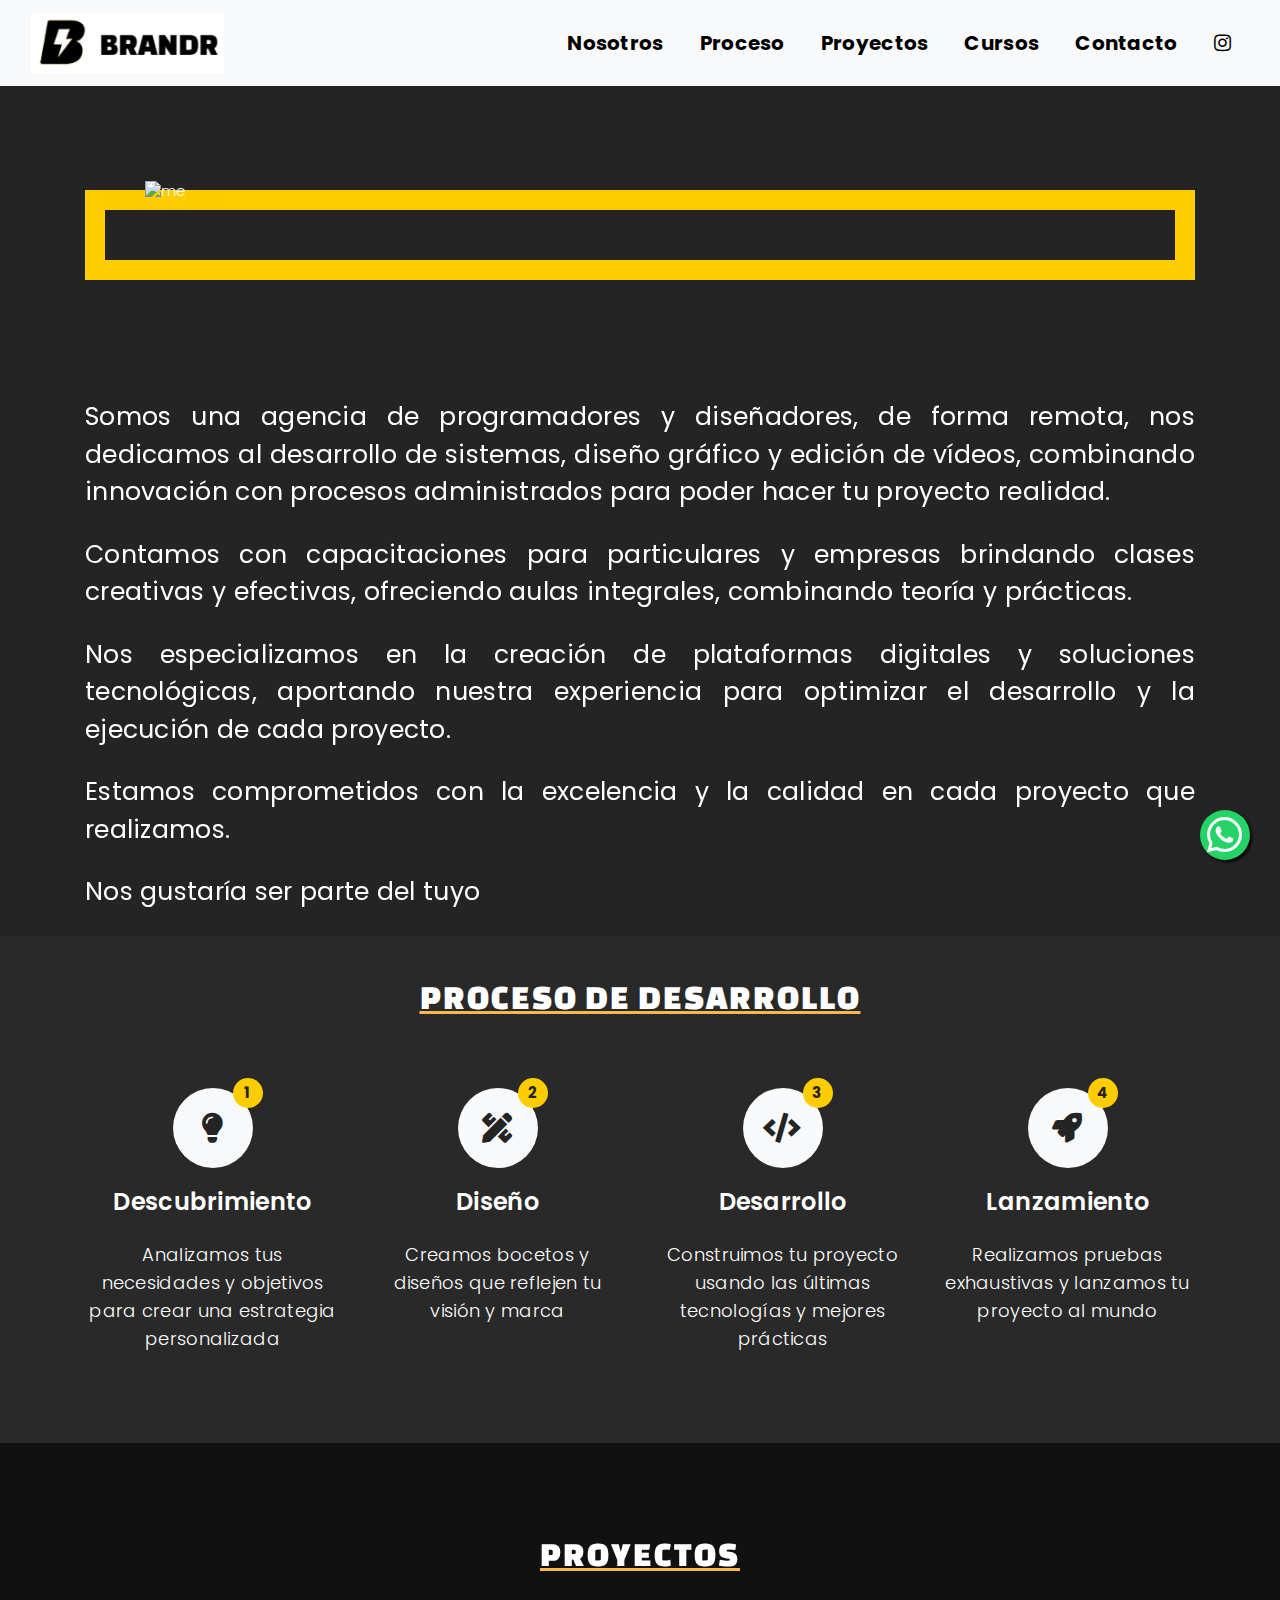
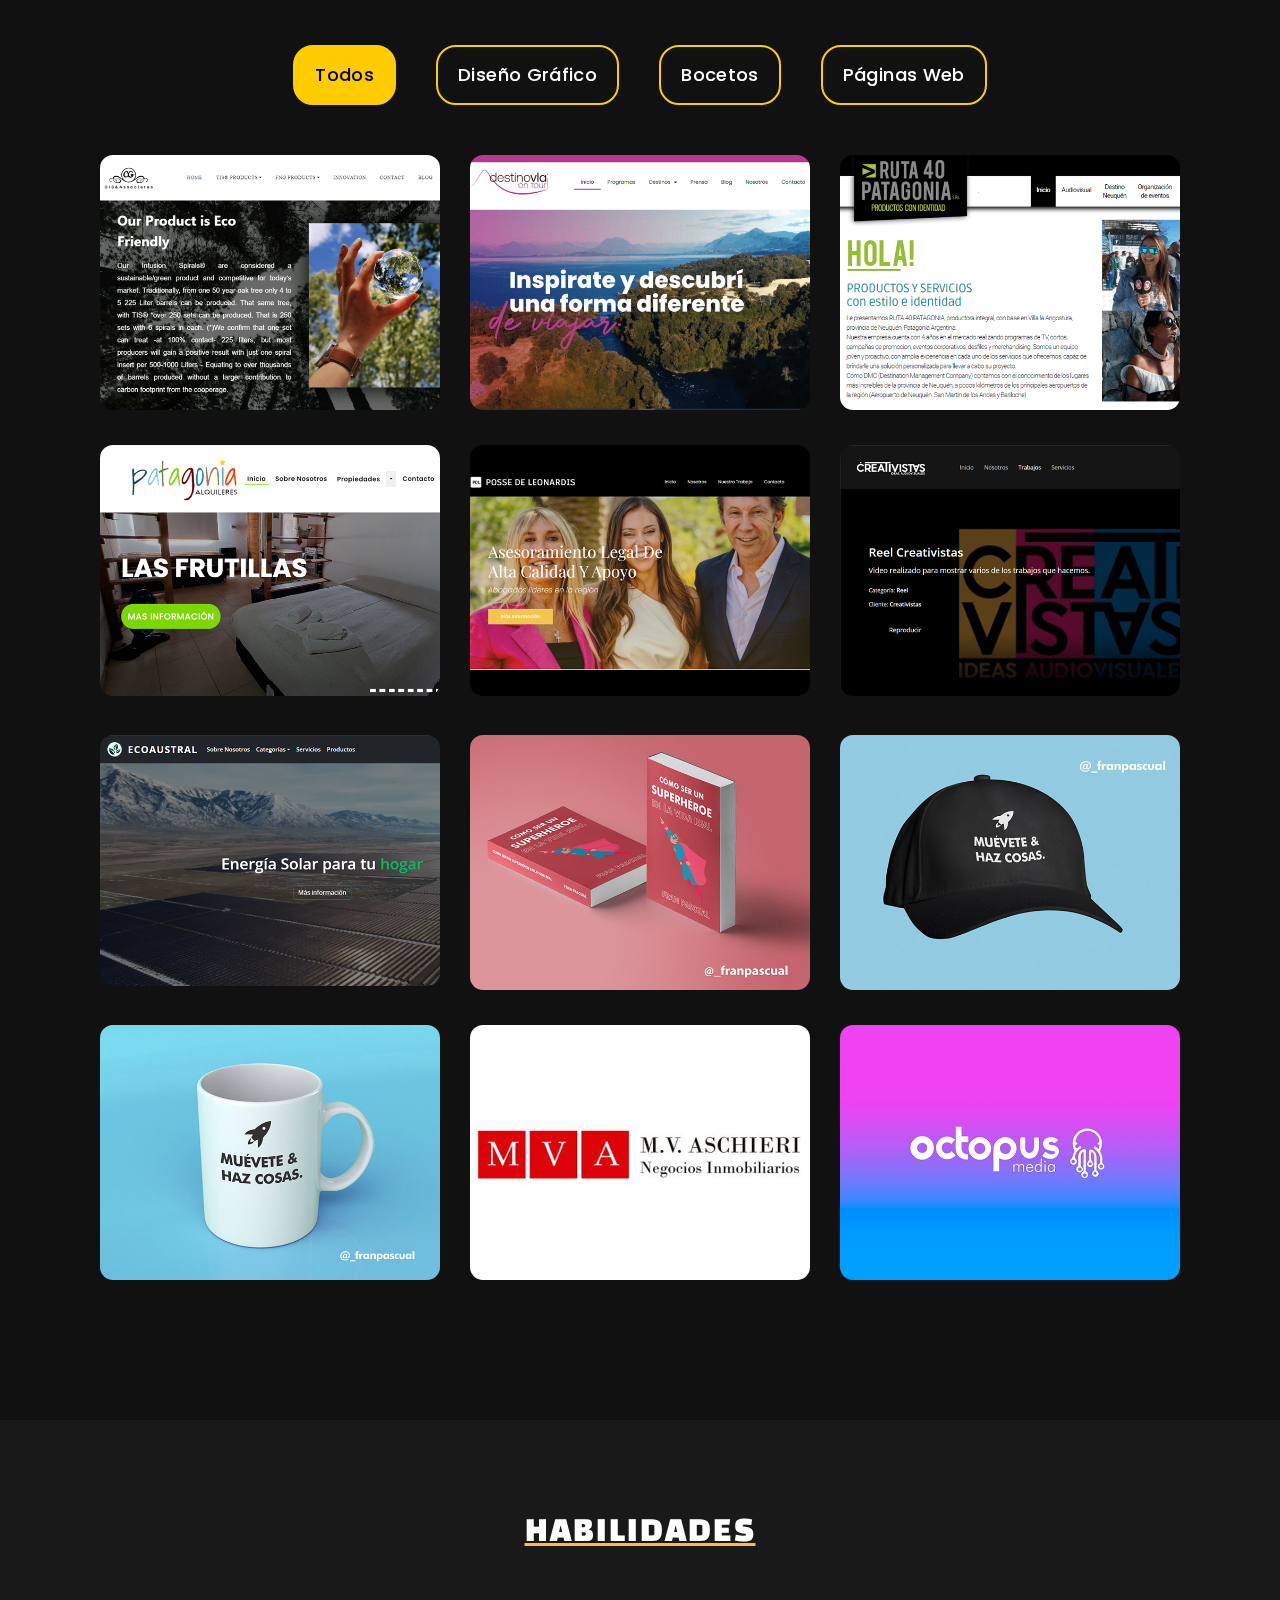
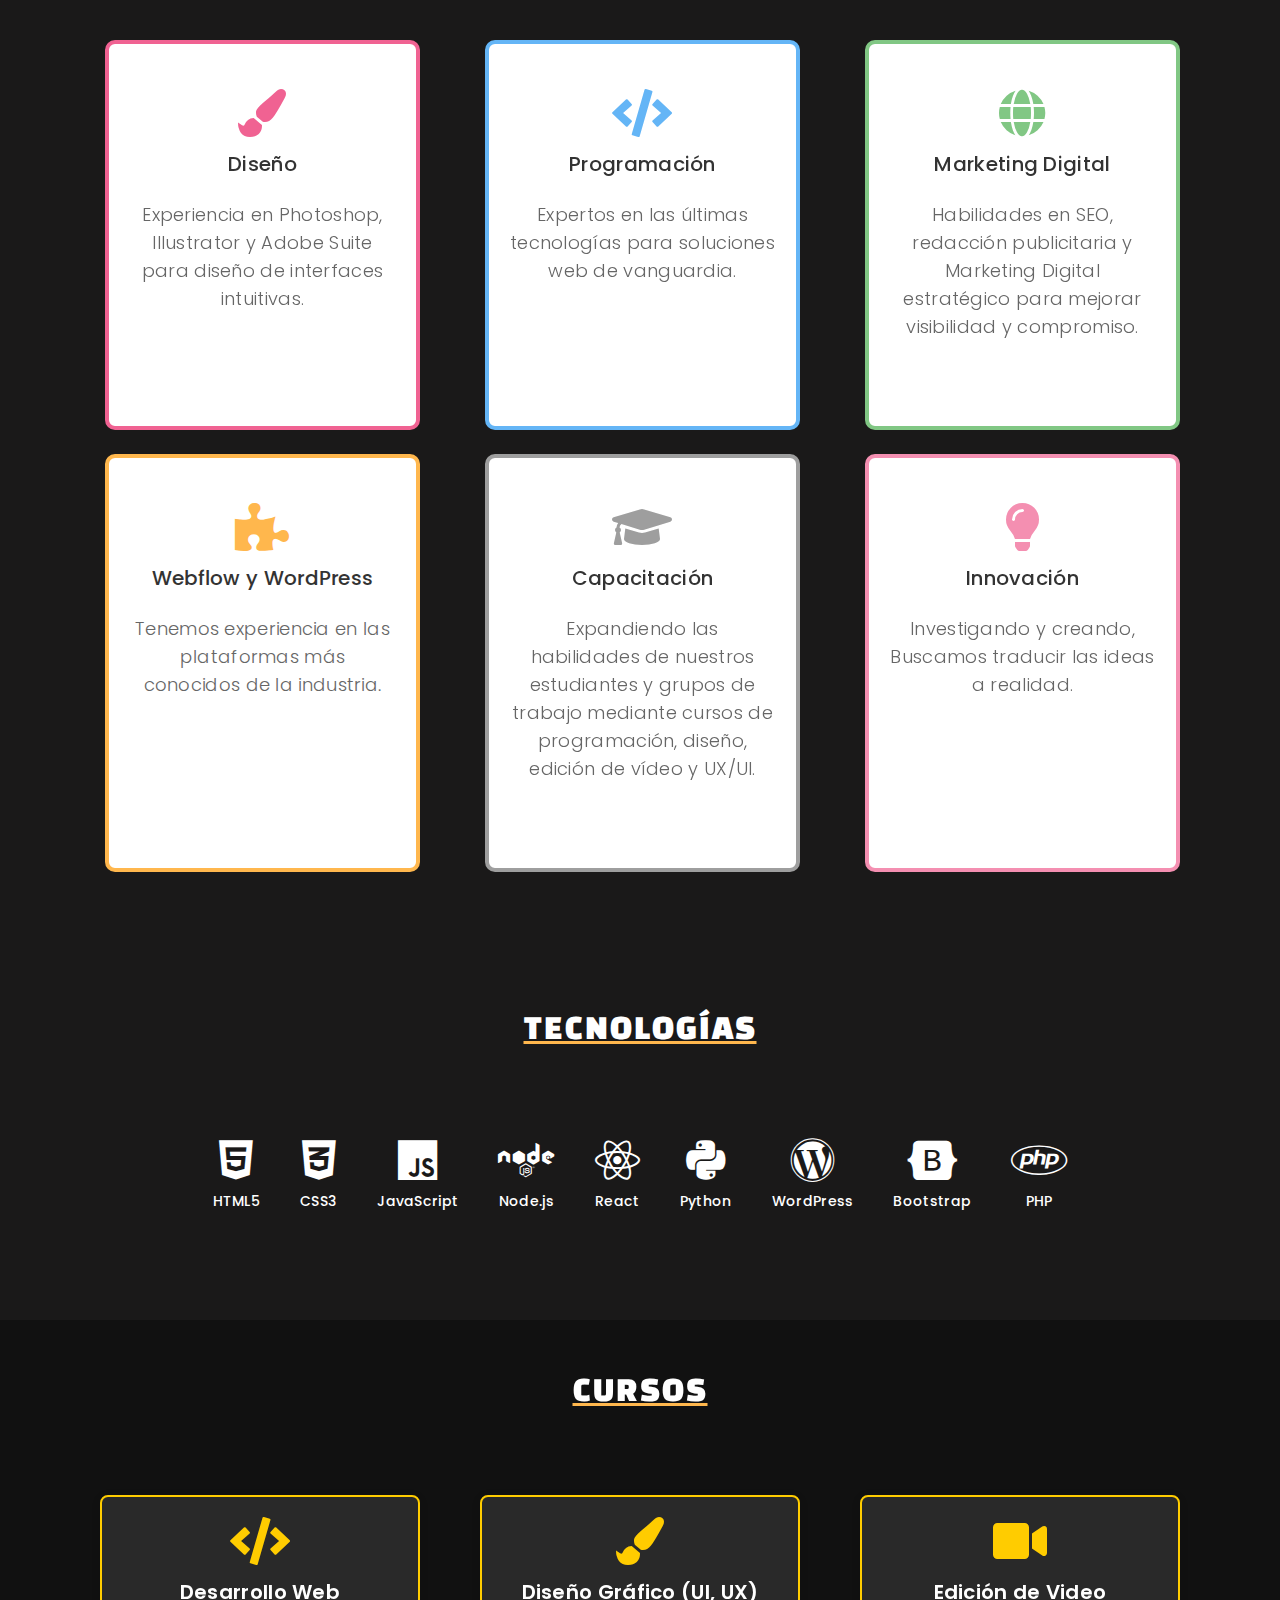
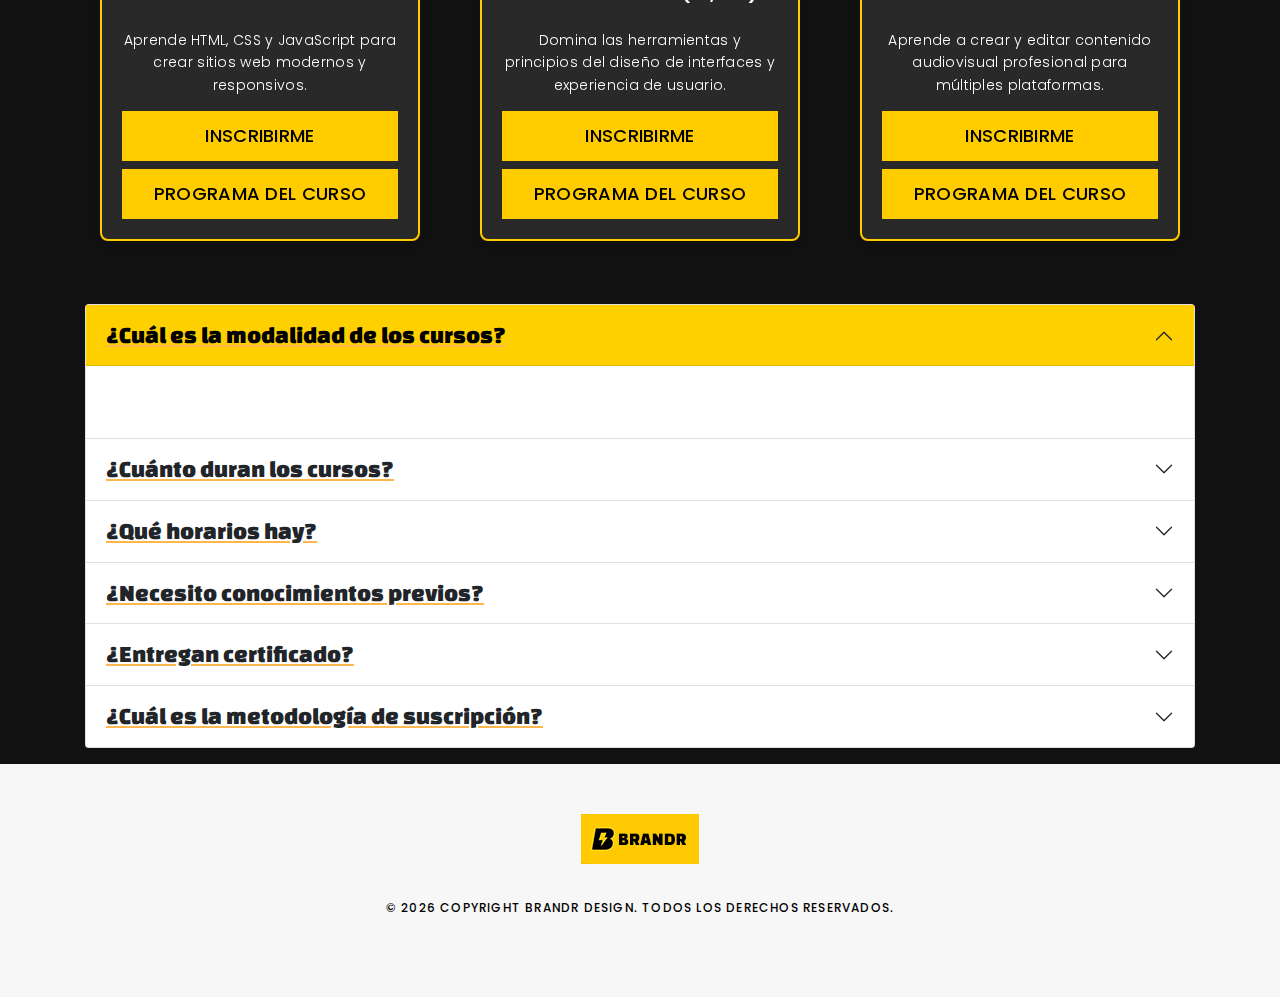
==== commit 136eb52c: "header updated" ====
--- a/index.html
+++ b/index.html
@@ -67,9 +67,6 @@
 
     <div class="collapse navbar-collapse" id="navbarNav">
       <ul class="navbar-nav me-auto d-flex justify-content-between mb-2 mb-lg-0">
-        <li class="nav-item">
-          <a class="nav-link smoothScroll hover-underline" href="#header">Inicio</a>
-        </li>
         <li class="nav-item">
           <a class="nav-link smoothScroll hover-underline" href="#description">Nosotros</a>
         </li>
@@ -97,184 +94,102 @@
     </div>
   </div>
 </nav>
-  <!-- End section navbar -->
-
-
-  <!-- start section header -->
-<div id="header" class="home">
-  <div class="container">
-    <div class="header-content">
-      <p class="agency-name">BRANDR</p>
-      <h1><span class="typed"></span></h1>
-      <p>AGENCIA DIGITAL</p>
-      
-      <!-- Animated scroll down icon -->
-      <div class="scroll-down">
-        <a href="#description" class="smooth-scroll">
-          <div class="mouse">
-            <span></span>
-          </div>
-          <h5>Más Información</h5>
-          <div class="arrow-down">
-            <span></span>
-          </div>
-        </a>
+
+
+
+
+  <!-- start section about us -->
+  <section>
+    <div id="about">
+      <div class="container">
+        <div class="row justify-content-between">
+          <div class="col-lg-12 ">
+            <div class="div-img-bg">
+              <div class="about-img">
+                <img src="images/me.jpg" class="img-responsive" alt="me">
+              </div>
+            </div>
+          </div>
+         <div class="col-lg-12">
+          <div class="section-title text-center pt-5">
+        </div>
+            <div id="description" class="about-us">
+              <p >Somos una agencia de programadores y diseñadores, de forma remota, nos dedicamos al desarrollo de sistemas, diseño gráfico y edición de vídeos, combinando innovación con procesos administrados para poder hacer tu proyecto realidad.</p>
+    
+              <p>
+                Contamos con capacitaciones para particulares y empresas brindando clases creativas y efectivas, ofreciendo aulas integrales, combinando teoría y prácticas.
+              </p>
+    
+              <p>Nos especializamos en la creación de plataformas digitales y soluciones tecnológicas, aportando nuestra experiencia para optimizar el desarrollo y la ejecución de cada proyecto.</p>
+              <p>
+                Estamos comprometidos con la excelencia y la calidad en cada proyecto que realizamos.
+              </p>
+              <p>
+                Nos gustaría ser parte del tuyo
+              </p>
+    
+    
+            </div>
+         </div>
+          </div>
+        </div>
+      </div>
+    </div>
+  </section>
+  <!-- end section about us -->
+
+<!-- Process Section -->
+<section>
+  <div id="process" class="paddsection">
+    <div class="container">
+      <div class="section-title text-center">
+        <h2>Proceso de desarrollo</h2>
+      </div>
+  
+      <div class="row process-steps">
+        <div class="col-md-3 text-center process-step">
+          <div class="process-icon">
+            <i class="fas fa-lightbulb"></i>
+            <span class="step-number">1</span>
+          </div>
+          <h4>Descubrimiento</h4>
+          <p>Analizamos tus necesidades y objetivos para crear una estrategia personalizada</p>
+        </div>
+  
+        <div class="col-md-3 text-center process-step">
+          <div class="process-icon">
+            <i class="fas fa-pencil-ruler"></i>
+            <span class="step-number">2</span>
+          </div>
+          <h4>Diseño</h4>
+          <p>Creamos bocetos y diseños que reflejen tu visión y marca</p>
+        </div>
+  
+        <div class="col-md-3 text-center process-step">
+          <div class="process-icon">
+            <i class="fas fa-code"></i>
+            <span class="step-number">3</span>
+          </div>
+          <h4>Desarrollo</h4>
+          <p>Construimos tu proyecto usando las últimas tecnologías y mejores prácticas</p>
+        </div>
+  
+        <div class="col-md-3 text-center process-step">
+          <div class="process-icon">
+            <i class="fas fa-rocket"></i>
+            <span class="step-number">4</span>
+          </div>
+          <h4>Lanzamiento</h4>
+          <p>Realizamos pruebas exhaustivas y lanzamos tu proyecto al mundo</p>
+        </div>
       </div>
     </div>
   </div>
-</div>
-  <!-- End section header -->
-
-
-
-  <!-- start section about us -->
-  <div id="about" class="paddsection">
-    <div class="container">
-      <div class="row justify-content-between">
-
-        <div class="col-lg-12 ">
-          <div class="div-img-bg">
-            <div class="about-img">
-              <img src="images/me.jpg" class="img-responsive" alt="me">
-            </div>
-          </div>
-        </div>
-
-       <div class="col-lg-12">
-        <div class="section-title text-center pt-5">
-      </div>
-          <div id="description" class="about-us">
-            <p >Somos una agencia de programadores y diseñadores, de forma remota, nos dedicamos al desarrollo de sistemas, diseño gráfico y edición de vídeos, combinando innovación con procesos administrados para poder hacer tu proyecto realidad.</p>
-           
-            <p>
-              Contamos con capacitaciones para particulares y empresas brindando clases creativas y efectivas, ofreciendo aulas integrales, combinando teoría y prácticas.
-            </p>
-            
-            <p>Nos especializamos en la creación de plataformas digitales y soluciones tecnológicas, aportando nuestra experiencia para optimizar el desarrollo y la ejecución de cada proyecto.</p>
-
-            <p>
-              Estamos comprometidos con la excelencia y la calidad en cada proyecto que realizamos.
-            </p>
-
-            <p>
-              Nos gustaría ser parte del tuyo
-            </p>
-           
-           
-          </div>
-       </div>
-
-
-        </div>
-      </div>
-    </div>
-  </div>
-  <!-- end section about us -->
-
-<!-- Process Section -->
-<div id="process" class="paddsection">
-  <div class="container">
-    <div class="section-title text-center">
-      <h2>Proceso de desarrollo</h2>
-    </div>
-    
-    <div class="row process-steps">
-      <div class="col-md-3 text-center process-step">
-        <div class="process-icon">
-          <i class="fas fa-lightbulb"></i>
-          <span class="step-number">1</span>
-        </div>
-        <h4>Descubrimiento</h4>
-        <p>Analizamos tus necesidades y objetivos para crear una estrategia personalizada</p>
-      </div>
-
-      <div class="col-md-3 text-center process-step">
-        <div class="process-icon">
-          <i class="fas fa-pencil-ruler"></i>
-          <span class="step-number">2</span>
-        </div>
-        <h4>Diseño</h4>
-        <p>Creamos bocetos y diseños que reflejen tu visión y marca</p>
-      </div>
-
-      <div class="col-md-3 text-center process-step">
-        <div class="process-icon">
-          <i class="fas fa-code"></i>
-          <span class="step-number">3</span>
-        </div>
-        <h4>Desarrollo</h4>
-        <p>Construimos tu proyecto usando las últimas tecnologías y mejores prácticas</p>
-      </div>
-
-      <div class="col-md-3 text-center process-step">
-        <div class="process-icon">
-          <i class="fas fa-rocket"></i>
-          <span class="step-number">4</span>
-        </div>
-        <h4>Lanzamiento</h4>
-        <p>Realizamos pruebas exhaustivas y lanzamos tu proyecto al mundo</p>
-      </div>
-    </div>
-  </div>
-</div>
-
-
-
-<!-- Technologies Section -->
-<div id="technologies" class="paddsection">
-  <div class="container">
-    <div class="section-title text-center">
-      <h2>Tecnologías</h2>
-    </div>
-    
-    <div class="tech-slider owl-carousel owl-theme">
-      <div class="tech-item">
-        <i class="fab fa-html5 fa-3x"></i>
-        <h5>HTML5</h5>
-      </div>
-      
-      <div class="tech-item">
-        <i class="fab fa-css3-alt fa-3x"></i>
-        <h5>CSS3</h5>
-      </div>
-
-      <div class="tech-item">
-        <i class="fab fa-js fa-3x"></i>
-        <h5>JavaScript</h5>
-      </div>
-
-      <div class="tech-item">
-        <i class="fab fa-node fa-3x"></i>
-        <h5>Node.js</h5>
-      </div>
-
-      <div class="tech-item">
-        <i class="fab fa-react fa-3x"></i>
-        <h5>React</h5>
-      </div>
-
-      <div class="tech-item">
-        <i class="fab fa-python fa-3x"></i>
-        <h5>Python</h5>
-      </div>
-
-      <div class="tech-item">
-        <i class="fab fa-wordpress fa-3x"></i>
-        <h5>WordPress</h5>
-      </div>
-
-      <div class="tech-item">
-        <i class="fab fa-bootstrap fa-3x"></i>
-        <h5>Bootstrap</h5>
-      </div>
-
-      <div class="tech-item">
-        <i class="fab fa-php fa-3x"></i>
-        <h5>PHP</h5>
-      </div>
-    </div>
-  </div>
-</div>
+</section>
+
+
+
+
 
   <!-- start section services 
   <div id="services">
@@ -330,316 +245,360 @@
 
 
   <!-- start section portfolio -->
-  <div id="portfolio" class="text-center paddsection">
-
+  <section>
+    <div id="portfolio" class="text-center paddsection">
+      <div class="container">
+        <div class="section-title text-center">
+          <h2>Proyectos</h2>
+        </div>
+      </div>
+      <div class="container">
+        <div class="row">
+          <div class="col-md-12">
+            <div class="portfolio-list">
+              <ul id="portfolio-flters">
+                <li class="filter filter-active" data-filter=".all">Todos</li>
+                <li class="filter" data-filter=".branding">Diseño Gráfico</li>
+                <li class="filter" data-filter=".mockups">Bocetos</li>
+    
+                <li class="filter" data-filter=".webdesign">Páginas web</li>
+    
+              </ul>
+            </div>
+            <div class="portfolio-container">
+              <div class="col-lg-4 col-md-6 portfolio-thumbnail all  webdesign">
+                <a class="popup-img" href="images/portfolio/7.png">
+                  <img src="images/portfolio/7.png" alt="img">
+                </a>
+              </div>
+              <div class="col-lg-4 col-md-6 portfolio-thumbnail all  webdesign">
+                <a class="popup-img" href="images/portfolio/8.png">
+                  <img src="images/portfolio/8.png" alt="img">
+                </a>
+              </div>
+              <div class="col-lg-4 col-md-6 portfolio-thumbnail all  webdesign">
+                <a class="popup-img" href="images/portfolio/9.png">
+                  <img src="images/portfolio/9.png" alt="img">
+                </a>
+              </div>
+              <div class="col-lg-4 col-md-6 portfolio-thumbnail all webdesign ">
+                <a class="popup-img" href="images/portfolio/6.png">
+                  <img src="images/portfolio/6.png" alt="img">
+                </a>
+              </div>
+              <div class="col-lg-4 col-md-6 portfolio-thumbnail all webdesign ">
+                <a class="popup-img" href="images/portfolio/10.png">
+                  <img src="images/portfolio/10.png" alt="img">
+                </a>
+              </div>
+              <div class="col-lg-4 col-md-6 portfolio-thumbnail all webdesign ">
+                <a class="popup-img" href="images/portfolio/11.png">
+                  <img src="images/portfolio/11.png" alt="img">
+                </a>
+              </div>
+              <div class="col-lg-4 col-md-6 portfolio-thumbnail all webdesign ">
+                <a class="popup-img" href="images/portfolio/12.png">
+                  <img src="images/portfolio/12.png" alt="img">
+                </a>
+              </div>
+              <div class="col-lg-4 col-md-6 portfolio-thumbnail all mockups ">
+                <a class="popup-img" href="images/portfolio/1.jpg">
+                  <img src="images/portfolio/1.jpg" alt="img">
+                </a>
+              </div>
+              <div class="col-lg-4 col-md-6 portfolio-thumbnail all mockups ">
+                <a class="popup-img" href="images/portfolio/2.jpg">
+                  <img src="images/portfolio/2.jpg" alt="img">
+                </a>
+              </div>
+              <div class="col-lg-4 col-md-6 portfolio-thumbnail all  mockups  ">
+                <a class="popup-img" href="images/portfolio/3.jpg">
+                  <img src="images/portfolio/3.jpg" alt="img">
+                </a>
+              </div>
+              <div class="col-lg-4 col-md-6 portfolio-thumbnail all branding  ">
+                <a class="popup-img" href="images/portfolio/4.jpg">
+                  <img src="images/portfolio/4.jpg" alt="img">
+                </a>
+              </div>
+              <div class="col-lg-4 col-md-6 portfolio-thumbnail all branding ">
+                <a class="popup-img" href="images/portfolio/5.jpg">
+                  <img src="images/portfolio/5.jpg" alt="img">
+                </a>
+              </div>
+    
+    
+    
+            </div>
+          </div>
+        </div>
+      </div>
+    </div>
+  </section>
+  
+<section>
+  <div id="skills-container" class="container-fluid">
+    <div class="row">
+      <div class="col-lg-12">
+        <section id="skills" class="skills-section">
+          <div class="container">
+            <div class="section-title text-center pt-5">
+              <h2>Habilidades</h2>
+            </div>
+  
+            <div class="row">
+              <!-- First row -->
+              <div class="col-12 col-sm-12 col-lg-4 mb-4">
+                <div class="skill skill-design h-100">
+                  <i class="fa fa-paint-brush"></i>
+                  <h3>Diseño</h3>
+                  <p>Experiencia en Photoshop, Illustrator y Adobe Suite para diseño de interfaces intuitivas.</p>
+                </div>
+              </div>
+  
+              <div class="col-12 col-sm-12 col-lg-4 mb-4">
+                <div class="skill skill-programming h-100">
+                  <i class="fa fa-code"></i>
+                  <h3>Programación</h3>
+                  <p>Expertos en las últimas tecnologías para soluciones web de vanguardia.</p>
+                </div>
+              </div>
+  
+              <div class="col-12 col-sm-12 col-lg-4 mb-4">
+                <div class="skill skill-marketing h-100">
+                  <i class="fas fa-globe"></i>
+                  <h3>Marketing Digital</h3>
+                  <p>Habilidades en SEO, redacción publicitaria y Marketing Digital estratégico para mejorar visibilidad y compromiso.</p>
+                </div>
+              </div>
+  
+              <!-- Second row -->
+              <div class="col-12 col-sm-12 col-lg-4 mb-4">
+                <div class="skill skill-webflow h-100">
+                  <i class="fas fa-puzzle-piece"></i>
+                  <h3>Webflow y WordPress</h3>
+                  <p>Tenemos experiencia en las plataformas más conocidos de la industria.</p>
+                </div>
+              </div>
+  
+              <div class="col-12 col-sm-12 col-lg-4 mb-4">
+                <div class="skill skill-education h-100">
+                  <i class="fas fa-graduation-cap"></i>
+                  <h3>Capacitación</h3>
+                  <p>Expandiendo las habilidades de nuestros estudiantes y grupos de trabajo mediante cursos de programación, diseño, edición de vídeo y UX/UI.</p>
+                </div>
+              </div>
+  
+              <div class="col-12 col-sm-12 col-lg-4 mb-4">
+                <div class="skill skill-innovation h-100">
+                  <i class="fas fa-lightbulb"></i>
+                  <h3>Innovación</h3>
+                  <p>Investigando y creando, Buscamos traducir las ideas a realidad.</p>
+                </div>
+              </div>
+            </div>
+          </div>
+        </section>
+      </div>
+    </div>
+  </div>
+</section>
+
+<!-- Technologies Section -->
+<section>
+  <div id="technologies" class="paddsection">
     <div class="container">
       <div class="section-title text-center">
-        <h2>Proyectos</h2>
-      </div>
-    </div>
-
-    <div class="container">
-      <div class="row">
-        <div class="col-md-12">
-
-          <div class="portfolio-list">
-
-            <ul id="portfolio-flters">
-              <li class="filter filter-active" data-filter=".all">Todos</li>
-              <li class="filter" data-filter=".branding">Diseño Gráfico</li>
-              <li class="filter" data-filter=".mockups">Bocetos</li>
-              
-              <li class="filter" data-filter=".webdesign">Páginas web</li>
-              
-            </ul>
-
-          </div>
-
-          <div class="portfolio-container">
-            <div class="col-lg-4 col-md-6 portfolio-thumbnail all  webdesign">
-              <a class="popup-img" href="images/portfolio/7.png">
-                <img src="images/portfolio/7.png" alt="img">
-              </a>
-            </div>
-            <div class="col-lg-4 col-md-6 portfolio-thumbnail all  webdesign">
-              <a class="popup-img" href="images/portfolio/8.png">
-                <img src="images/portfolio/8.png" alt="img">
-              </a>
-            </div>
-
-            <div class="col-lg-4 col-md-6 portfolio-thumbnail all  webdesign">
-              <a class="popup-img" href="images/portfolio/9.png">
-                <img src="images/portfolio/9.png" alt="img">
-              </a>
-            </div>
-
-            <div class="col-lg-4 col-md-6 portfolio-thumbnail all webdesign ">
-              <a class="popup-img" href="images/portfolio/6.png">
-                <img src="images/portfolio/6.png" alt="img">
-              </a>
-            </div>
-
-            <div class="col-lg-4 col-md-6 portfolio-thumbnail all webdesign ">
-              <a class="popup-img" href="images/portfolio/10.png">
-                <img src="images/portfolio/10.png" alt="img">
-              </a>
-            </div>
-
-            <div class="col-lg-4 col-md-6 portfolio-thumbnail all webdesign ">
-              <a class="popup-img" href="images/portfolio/11.png">
-                <img src="images/portfolio/11.png" alt="img">
-              </a>
-            </div>
-
-            <div class="col-lg-4 col-md-6 portfolio-thumbnail all webdesign ">
-              <a class="popup-img" href="images/portfolio/12.png">
-                <img src="images/portfolio/12.png" alt="img">
-              </a>
-            </div>
-
-            <div class="col-lg-4 col-md-6 portfolio-thumbnail all mockups ">
-              <a class="popup-img" href="images/portfolio/1.jpg">
-                <img src="images/portfolio/1.jpg" alt="img">
-              </a>
-            </div>
-
-            <div class="col-lg-4 col-md-6 portfolio-thumbnail all mockups ">
-              <a class="popup-img" href="images/portfolio/2.jpg">
-                <img src="images/portfolio/2.jpg" alt="img">
-              </a>
-            </div>
-
-            <div class="col-lg-4 col-md-6 portfolio-thumbnail all  mockups  ">
-              <a class="popup-img" href="images/portfolio/3.jpg">
-                <img src="images/portfolio/3.jpg" alt="img">
-              </a>
-            </div>
-
-            <div class="col-lg-4 col-md-6 portfolio-thumbnail all branding  ">
-              <a class="popup-img" href="images/portfolio/4.jpg">
-                <img src="images/portfolio/4.jpg" alt="img">
-              </a>
-            </div>
-
-            <div class="col-lg-4 col-md-6 portfolio-thumbnail all branding ">
-              <a class="popup-img" href="images/portfolio/5.jpg">
-                <img src="images/portfolio/5.jpg" alt="img">
-              </a>
-            </div>
-
-            
-
-            
-          
-
-          </div>
-        </div>
-      </div>
-    </div>
-
+        <h2>Tecnologías</h2>
+      </div>
+  
+      <div class="tech-slider owl-carousel owl-theme">
+        <div class="tech-item">
+          <i class="fab fa-html5 fa-3x"></i>
+          <h5>HTML5</h5>
+        </div>
+  
+        <div class="tech-item">
+          <i class="fab fa-css3-alt fa-3x"></i>
+          <h5>CSS3</h5>
+        </div>
+  
+        <div class="tech-item">
+          <i class="fab fa-js fa-3x"></i>
+          <h5>JavaScript</h5>
+        </div>
+  
+        <div class="tech-item">
+          <i class="fab fa-node fa-3x"></i>
+          <h5>Node.js</h5>
+        </div>
+  
+        <div class="tech-item">
+          <i class="fab fa-react fa-3x"></i>
+          <h5>React</h5>
+        </div>
+  
+        <div class="tech-item">
+          <i class="fab fa-python fa-3x"></i>
+          <h5>Python</h5>
+        </div>
+  
+        <div class="tech-item">
+          <i class="fab fa-wordpress fa-3x"></i>
+          <h5>WordPress</h5>
+        </div>
+  
+        <div class="tech-item">
+          <i class="fab fa-bootstrap fa-3x"></i>
+          <h5>Bootstrap</h5>
+        </div>
+  
+        <div class="tech-item">
+          <i class="fab fa-php fa-3x"></i>
+          <h5>PHP</h5>
+        </div>
+      </div>
+    </div>
   </div>
-  
-<div id="skills-container" class="container-fluid">
-  <div class="row">
-    <div class="col-lg-12">
-      <section id="skills" class="skills-section">
+</section>
+
+  
+<section>
+  
+    <div id="courses" class="col-lg-12">
+      <div class="courses">
         <div class="container">
           <div class="section-title text-center pt-5">
-            <h2>Habilidades</h2>
-          </div>
-          
+            <h2>Cursos</h2>
+  
+          </div>
           <div class="row">
-            <!-- First row -->
-            <div class="col-12 col-sm-12 col-lg-4 mb-4">
-              <div class="skill skill-design h-100">
-                <i class="fa fa-paint-brush"></i>
-                <h3>Diseño</h3>
-                <p>Experiencia en Photoshop, Illustrator y Adobe Suite para diseño de interfaces intuitivas.</p>
-              </div>
-            </div>
-
-            <div class="col-12 col-sm-12 col-lg-4 mb-4">
-              <div class="skill skill-programming h-100">
-                <i class="fa fa-code"></i>
-                <h3>Programación</h3>
-                <p>Expertos en las últimas tecnologías para soluciones web de vanguardia.</p>
-              </div>
-            </div>
-
-            <div class="col-12 col-sm-12 col-lg-4 mb-4">
-              <div class="skill skill-marketing h-100">
-                <i class="fas fa-globe"></i>
-                <h3>Marketing Digital</h3>
-                <p>Habilidades en SEO, redacción publicitaria y Marketing Digital estratégico para mejorar visibilidad y compromiso.</p>
-              </div>
-            </div>
-
-            <!-- Second row -->
-            <div class="col-12 col-sm-12 col-lg-4 mb-4">
-              <div class="skill skill-webflow h-100">
-                <i class="fas fa-puzzle-piece"></i>
-                <h3>Webflow y WordPress</h3>
-                <p>Tenemos experiencia en las plataformas más conocidos de la industria.</p>
-              </div>
-            </div>
-
-            <div class="col-12 col-sm-12 col-lg-4 mb-4">
-              <div class="skill skill-education h-100">
-                <i class="fas fa-graduation-cap"></i>
-                <h3>Capacitación</h3>
-                <p>Expandiendo las habilidades de nuestros estudiantes y grupos de trabajo mediante cursos de programación, diseño, edición de vídeo y UX/UI.</p>
-              </div>
-            </div>
-
-            <div class="col-12 col-sm-12 col-lg-4 mb-4">
-              <div class="skill skill-innovation h-100">
-                <i class="fas fa-lightbulb"></i>
-                <h3>Innovación</h3>
-                <p>Investigando y creando, Buscamos traducir las ideas a realidad.</p>
-              </div>
-            </div>
-          </div>
-        </div>
-      </section>
+            <div class="col-lg-4 col-md-12 col-sm-12 ">
+              <div class="course-card">
+                <div class="course-icon">
+                  <i class="fas fa-code"></i>
+                </div>
+                <h3>Desarrollo Web</h3>
+                <p>Aprende HTML, CSS y JavaScript para crear sitios web modernos y responsivos.</p>
+  
+                <a href="https://api.whatsapp.com/send?phone=%2B5492944297078&amp;text=Me+interesa+el+curso+de+Desarrollo+Web" class="btn btn-block btn-outline-dark mb-2" target="_blank">Inscribirme</a>
+                <a href="programas-cursos.html#desarrollo-web" class="btn btn-block btn-outline-dark">Programa del curso</a>
+              </div>
+            </div>
+            <div class="col-lg-4 col-md-12 col-sm-12 ">
+              <div class="course-card">
+                <div class="course-icon">
+                  <i class="fas fa-paint-brush"></i>
+                </div>
+                <h3>Diseño Gráfico (UI, UX)</h3>
+                <p>Domina las herramientas y principios del diseño de interfaces y experiencia de usuario.</p>
+  
+                <a href="https://api.whatsapp.com/send?phone=%2B5492944297078&amp;text=Me+interesa+el+curso+de+Diseño+UX/UI" class="btn btn-block btn-outline-dark mb-2" target="_blank">Inscribirme</a>
+                <a href="programas-cursos.html#diseno-uxui" class="btn btn-block btn-outline-dark">Programa del curso</a>
+              </div>
+            </div>
+            <div class="col-lg-4 col-md-12 col-sm-12 ">
+              <div class="course-card">
+                <div class="course-icon">
+                  <i class="fas fa-video"></i>
+                </div>
+                <h3>Edición de Video</h3>
+                <p>Aprende a crear y editar contenido audiovisual profesional para múltiples plataformas.</p>
+  
+                <a href="https://api.whatsapp.com/send?phone=%2B5492944297078&amp;text=Me+interesa+el+curso+de+Edición+de+Video" class="btn btn-block btn-outline-dark mb-2" target="_blank">Inscribirme</a>
+                <a href="programas-cursos.html#edicion-video" class="btn btn-block btn-outline-dark">Programa del curso</a>
+              </div>
+            </div>
+          </div>
+        </div>
+      </div>
+    </div>
+  
+  <div class="container mt-5">
+    <div class="accordion" id="courseFAQ">
+      <div class="accordion-item">
+        <h2 class="accordion-header" id="headingOne">
+          <button class="accordion-button" type="button" data-bs-toggle="collapse" data-bs-target="#collapseOne" aria-expanded="true" aria-controls="collapseOne">
+            ¿Cuál es la modalidad de los cursos?
+          </button>
+        </h2>
+        <div id="collapseOne" class="accordion-collapse collapse show" aria-labelledby="headingOne" data-bs-parent="#courseFAQ">
+          <div class="accordion-body">
+            Los cursos son grupales, 100% online con clases en vivo por Google Meet. Además, tendrás acceso al classroom con material grabado y recursos adicionales.
+          </div>
+        </div>
+      </div>
+  
+      <div class="accordion-item">
+        <h2 class="accordion-header" id="headingTwo">
+          <button class="accordion-button collapsed" type="button" data-bs-toggle="collapse" data-bs-target="#collapseTwo" aria-expanded="false" aria-controls="collapseTwo">
+            ¿Cuánto duran los cursos?
+          </button>
+        </h2>
+        <div id="collapseTwo" class="accordion-collapse collapse" aria-labelledby="headingTwo" data-bs-parent="#courseFAQ">
+          <div class="accordion-body">
+            Los cursos se adaptan a los términos y avance de cada grupo. Los cursos de Diseño Gráfico y Desarrollo Web duran 6 meses, mientras que el curso de Edición de Video es de 4 meses.
+          </div>
+        </div>
+      </div>
+  
+  
+  
+      <div class="accordion-item">
+        <h2 class="accordion-header" id="headingThree">
+          <button class="accordion-button collapsed" type="button" data-bs-toggle="collapse" data-bs-target="#collapseThree" aria-expanded="false" aria-controls="collapseThree">
+            ¿Qué horarios hay?
+          </button>
+        </h2>
+        <div id="collapseThree" class="accordion-collapse collapse" aria-labelledby="headingThree" data-bs-parent="#courseFAQ">
+          <div class="accordion-body">
+            Contamos con grupos formados donde se dictan los cursos en horarios ya determinados uno por la mañana y el otro por la tarde. Las clases son de 2 horas, y se dictan los lunes y miércoles de 10:00 a 12:00 y de 14:00 a 16:00. Hora de Argentina.
+          </div>
+        </div>
+      </div>
+  
+      <div class="accordion-item">
+        <h2 class="accordion-header" id="headingFour">
+          <button class="accordion-button collapsed" type="button" data-bs-toggle="collapse" data-bs-target="#collapseFour" aria-expanded="false" aria-controls="collapseFour">
+            ¿Necesito conocimientos previos?
+          </button>
+        </h2>
+        <div id="collapseFour" class="accordion-collapse collapse" aria-labelledby="headingFour" data-bs-parent="#courseFAQ">
+          <div class="accordion-body">
+            No, nuestros cursos están diseñados para comenzar desde cero. Solo necesitas una computadora y conexión a internet.
+          </div>
+        </div>
+      </div>
+  
+      <div class="accordion-item">
+        <h2 class="accordion-header" id="headingFive">
+          <button class="accordion-button collapsed" type="button" data-bs-toggle="collapse" data-bs-target="#collapseFive" aria-expanded="false" aria-controls="collapseFive">
+            ¿Entregan certificado?
+          </button>
+        </h2>
+        <div id="collapseFive" class="accordion-collapse collapse" aria-labelledby="headingFive" data-bs-parent="#courseFAQ">
+          <div class="accordion-body">
+            Sí, al finalizar el curso, teniendo el examen aprobado, recibirás un certificado digital que muestra tu participación en el curso.
+          </div>
+        </div>
+      </div>
+  
+      <div class="accordion-item">
+        <h2 class="accordion-header" id="headingSix">
+          <button class="accordion-button collapsed" type="button" data-bs-toggle="collapse" data-bs-target="#collapseSix" aria-expanded="false" aria-controls="collapseSix">
+            ¿Cuál es la metodología de suscripción?
+          </button>
+        </h2>
+        <div id="collapseSix" class="accordion-collapse collapse" aria-labelledby="headingSix" data-bs-parent="#courseFAQ">
+          <div class="accordion-body">
+            El pago se realiza por mes, los cursos son personalizados y flexibles, una suscripción incluye todos los cursos, Mediante transferencia bancaria o Mercado Pago, con posibilidad de finalizarlo en cualquier momento.
+          </div>
+          </div>
+        </div>
     </div>
   </div>
-</div>
-
-  
-
-  <div id="courses" class="col-lg-12">
-    <div class="courses">
-      <div class="container">
-        <div class="section-title text-center pt-5">
-          <h2>Cursos</h2>
-          
-        </div>
-        <div class="row">
-          <div class="col-lg-4 col-md-12 col-sm-12 ">
-            <div class="course-card">
-              <div class="course-icon">
-                <i class="fas fa-code"></i>
-              </div>
-              <h3>Desarrollo Web</h3>
-              <p>Aprende HTML, CSS y JavaScript para crear sitios web modernos y responsivos.</p>
-              
-              <a href="https://api.whatsapp.com/send?phone=%2B5492944297078&amp;text=Me+interesa+el+curso+de+Desarrollo+Web" class="btn btn-block btn-outline-dark mb-2" target="_blank">Inscribirme</a>
-              <a href="programas-cursos.html#desarrollo-web" class="btn btn-block btn-outline-dark">Programa del curso</a>
-            </div>
-          </div>
-          <div class="col-lg-4 col-md-12 col-sm-12 ">
-            <div class="course-card">
-              <div class="course-icon">
-                <i class="fas fa-paint-brush"></i>
-              </div>
-              <h3>Diseño Gráfico (UI, UX)</h3>
-              <p>Domina las herramientas y principios del diseño de interfaces y experiencia de usuario.</p>
-              
-              <a href="https://api.whatsapp.com/send?phone=%2B5492944297078&amp;text=Me+interesa+el+curso+de+Diseño+UX/UI" class="btn btn-block btn-outline-dark mb-2" target="_blank">Inscribirme</a>
-              <a href="programas-cursos.html#diseno-uxui" class="btn btn-block btn-outline-dark">Programa del curso</a>
-            </div>
-          </div>
-          <div class="col-lg-4 col-md-12 col-sm-12 ">
-            <div class="course-card">
-              <div class="course-icon">
-                <i class="fas fa-video"></i>
-              </div>
-              <h3>Edición de Video</h3>
-              <p>Aprende a crear y editar contenido audiovisual profesional para múltiples plataformas.</p>
-              
-              <a href="https://api.whatsapp.com/send?phone=%2B5492944297078&amp;text=Me+interesa+el+curso+de+Edición+de+Video" class="btn btn-block btn-outline-dark mb-2" target="_blank">Inscribirme</a>
-              <a href="programas-cursos.html#edicion-video" class="btn btn-block btn-outline-dark">Programa del curso</a>
-            </div>
-          </div>
-        </div>
-      </div>
-    </div>
-  </div>
-
-<div class="container mt-5">
-  <div class="accordion" id="courseFAQ">
-    <div class="accordion-item">
-      <h2 class="accordion-header" id="headingOne">
-        <button class="accordion-button" type="button" data-bs-toggle="collapse" data-bs-target="#collapseOne" aria-expanded="true" aria-controls="collapseOne">
-          ¿Cuál es la modalidad de los cursos?
-        </button>
-      </h2>
-      <div id="collapseOne" class="accordion-collapse collapse show" aria-labelledby="headingOne" data-bs-parent="#courseFAQ">
-        <div class="accordion-body">
-          Los cursos son grupales, 100% online con clases en vivo por Google Meet. Además, tendrás acceso al classroom con material grabado y recursos adicionales.
-        </div>
-      </div>
-    </div>
-
-    <div class="accordion-item">
-      <h2 class="accordion-header" id="headingTwo">
-        <button class="accordion-button collapsed" type="button" data-bs-toggle="collapse" data-bs-target="#collapseTwo" aria-expanded="false" aria-controls="collapseTwo">
-          ¿Cuánto duran los cursos?
-        </button>
-      </h2>
-      <div id="collapseTwo" class="accordion-collapse collapse" aria-labelledby="headingTwo" data-bs-parent="#courseFAQ">
-        <div class="accordion-body">
-          Los cursos se adaptan a los términos y avance de cada grupo. Los cursos de Diseño Gráfico y Desarrollo Web duran 6 meses, mientras que el curso de Edición de Video es de 4 meses.
-        </div>
-      </div>
-    </div>
-
-   
-
-    <div class="accordion-item">
-      <h2 class="accordion-header" id="headingThree">
-        <button class="accordion-button collapsed" type="button" data-bs-toggle="collapse" data-bs-target="#collapseThree" aria-expanded="false" aria-controls="collapseThree">
-          ¿Qué horarios hay?
-        </button>
-      </h2>
-      <div id="collapseThree" class="accordion-collapse collapse" aria-labelledby="headingThree" data-bs-parent="#courseFAQ">
-        <div class="accordion-body">
-          Contamos con grupos formados donde se dictan los cursos en horarios ya determinados uno por la mañana y el otro por la tarde. Las clases son de 2 horas, y se dictan los lunes y miércoles de 10:00 a 12:00 y de 14:00 a 16:00. Hora de Argentina.
-        </div>
-      </div>
-    </div>
-
-    <div class="accordion-item">
-      <h2 class="accordion-header" id="headingFour">
-        <button class="accordion-button collapsed" type="button" data-bs-toggle="collapse" data-bs-target="#collapseFour" aria-expanded="false" aria-controls="collapseFour">
-          ¿Necesito conocimientos previos?
-        </button>
-      </h2>
-      <div id="collapseFour" class="accordion-collapse collapse" aria-labelledby="headingFour" data-bs-parent="#courseFAQ">
-        <div class="accordion-body">
-          No, nuestros cursos están diseñados para comenzar desde cero. Solo necesitas una computadora y conexión a internet.
-        </div>
-      </div>
-    </div>
-
-    <div class="accordion-item">
-      <h2 class="accordion-header" id="headingFive">
-        <button class="accordion-button collapsed" type="button" data-bs-toggle="collapse" data-bs-target="#collapseFive" aria-expanded="false" aria-controls="collapseFive">
-          ¿Entregan certificado?
-        </button>
-      </h2>
-      <div id="collapseFive" class="accordion-collapse collapse" aria-labelledby="headingFive" data-bs-parent="#courseFAQ">
-        <div class="accordion-body">
-          Sí, al finalizar el curso, teniendo el examen aprobado, recibirás un certificado digital que muestra tu participación en el curso.
-        </div>
-      </div>
-    </div>
-
-    <div class="accordion-item">
-      <h2 class="accordion-header" id="headingSix">
-        <button class="accordion-button collapsed" type="button" data-bs-toggle="collapse" data-bs-target="#collapseSix" aria-expanded="false" aria-controls="collapseSix">
-          ¿Cuál es la metodología de suscripción?
-        </button>
-      </h2>
-      <div id="collapseSix" class="accordion-collapse collapse" aria-labelledby="headingSix" data-bs-parent="#courseFAQ">
-        <div class="accordion-body">
-          El pago se realiza por mes, los cursos son personalizados y flexibles, una suscripción incluye todos los cursos, Mediante transferencia bancaria o Mercado Pago, con posibilidad de finalizarlo en cualquier momento.
-        </div> 
-        </div>
-      </div>
-  </div>
-</div>
-  
+  
+</section>
 
 
   <!-- start section footer -->
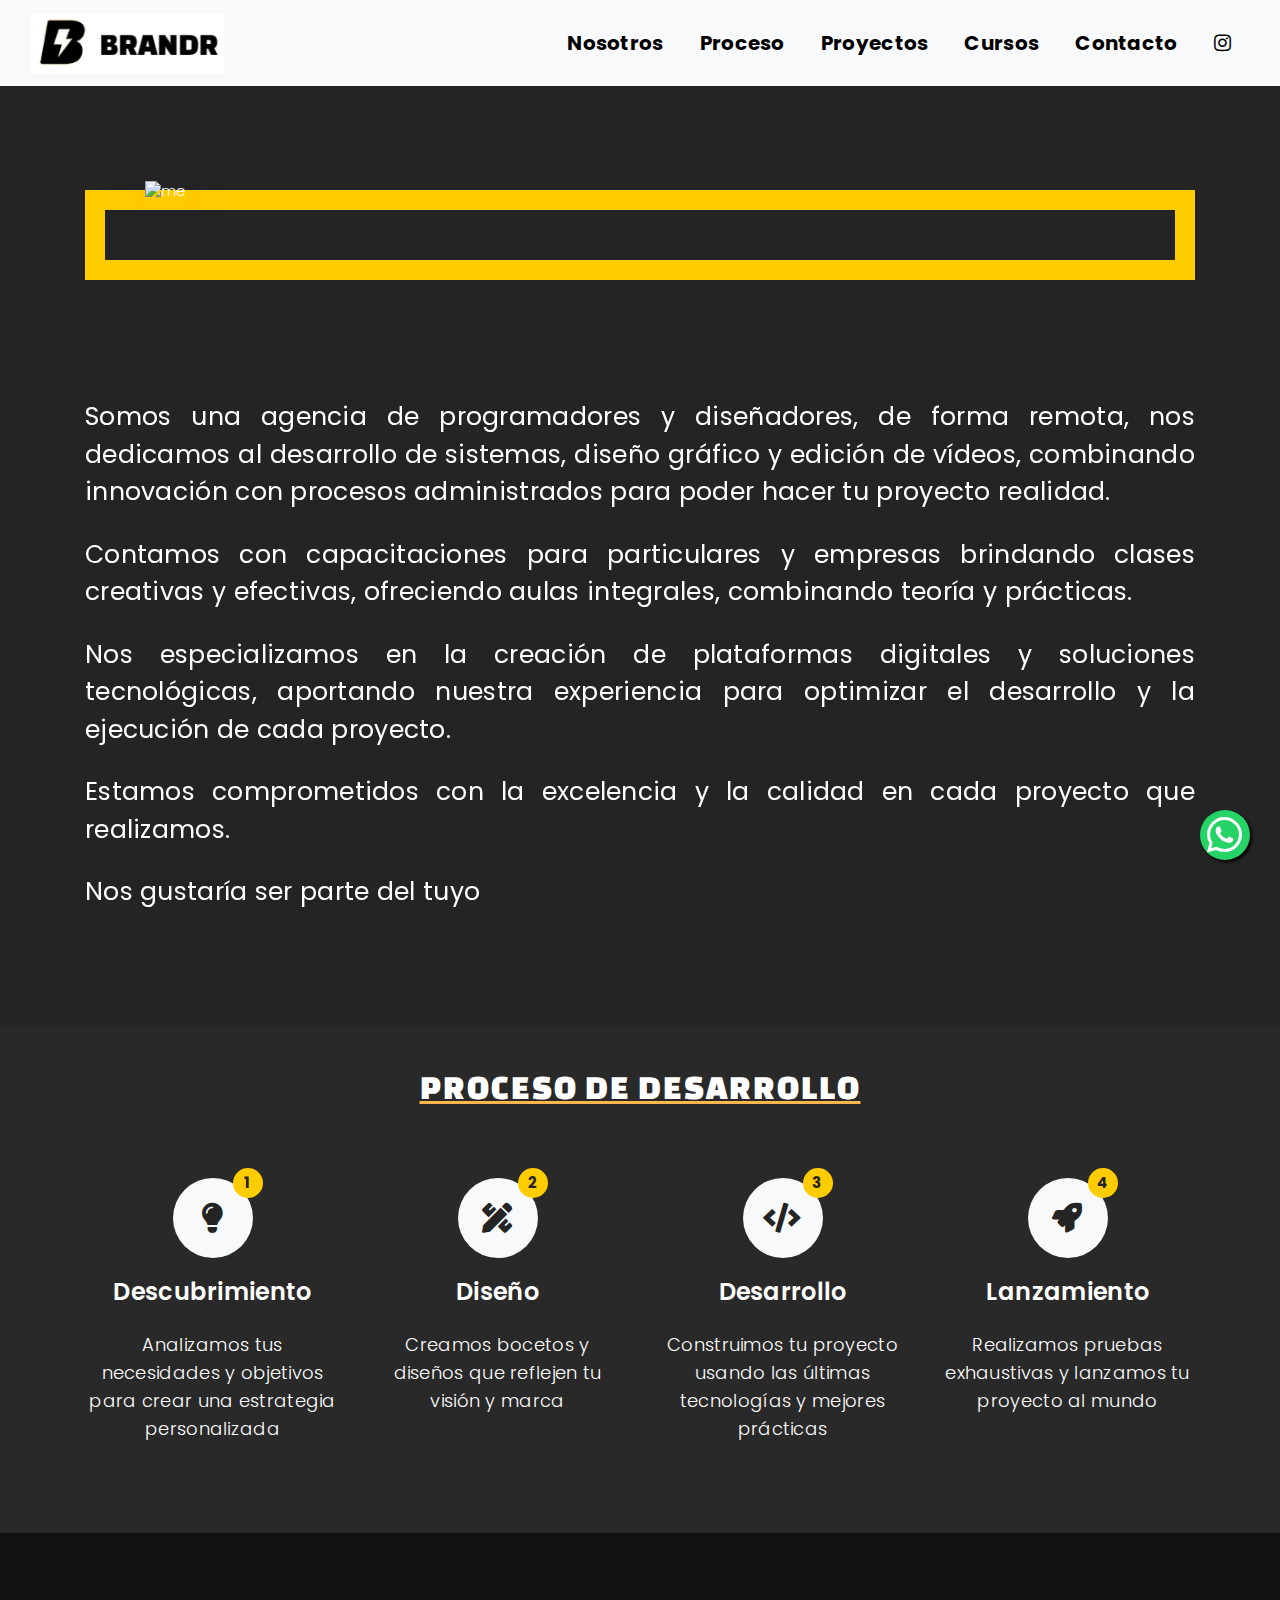
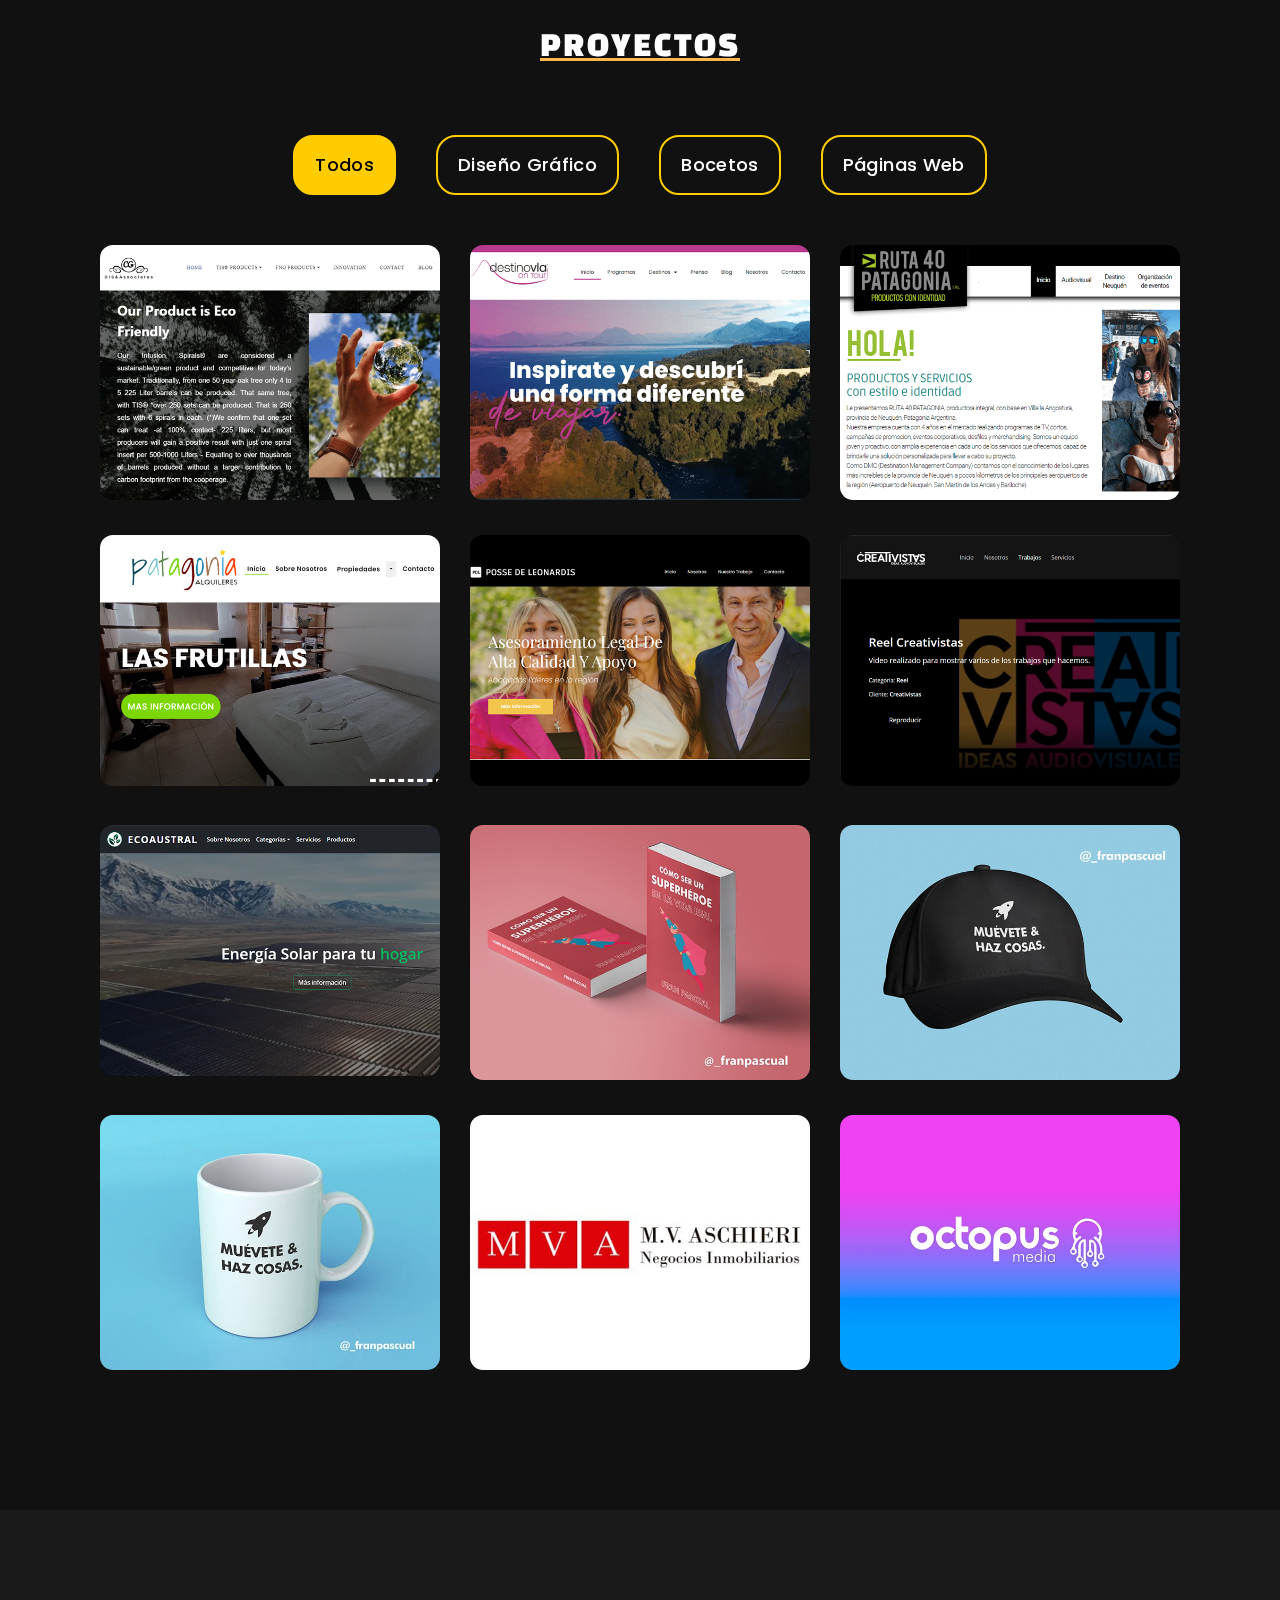
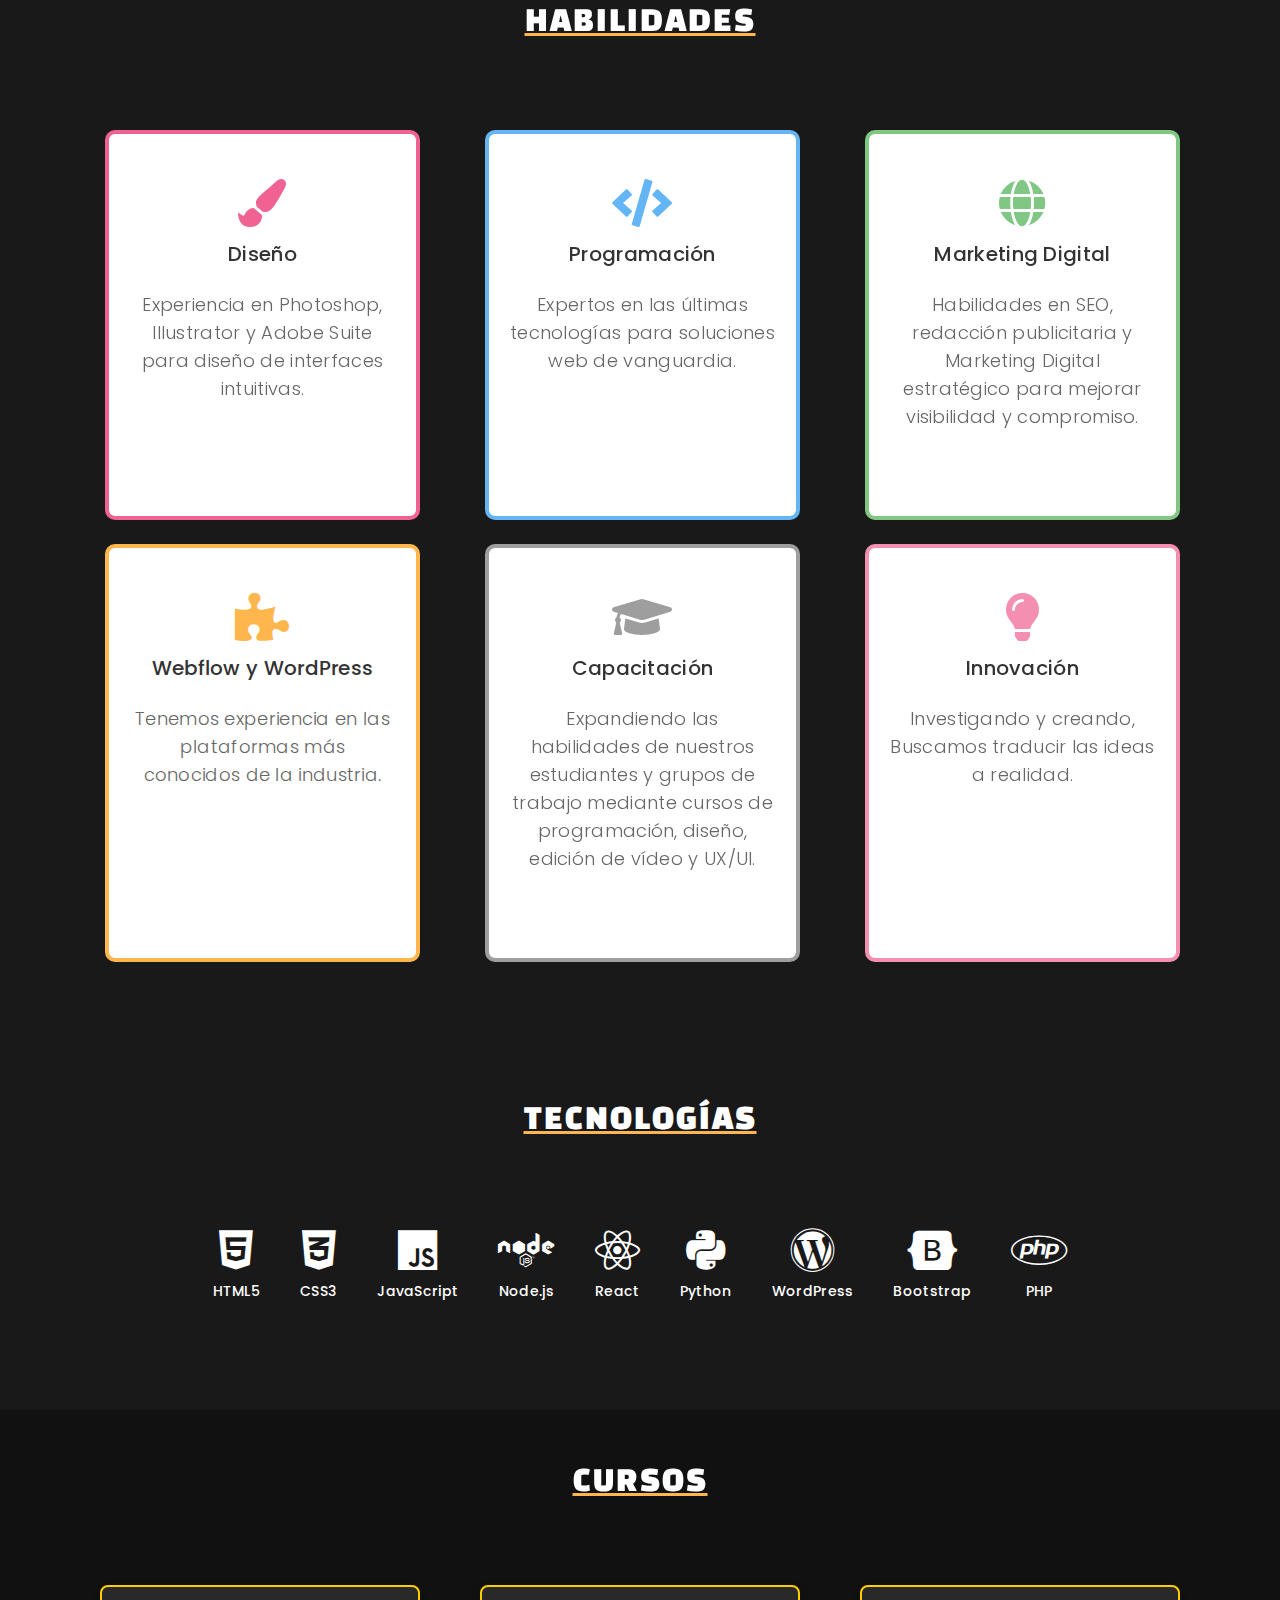
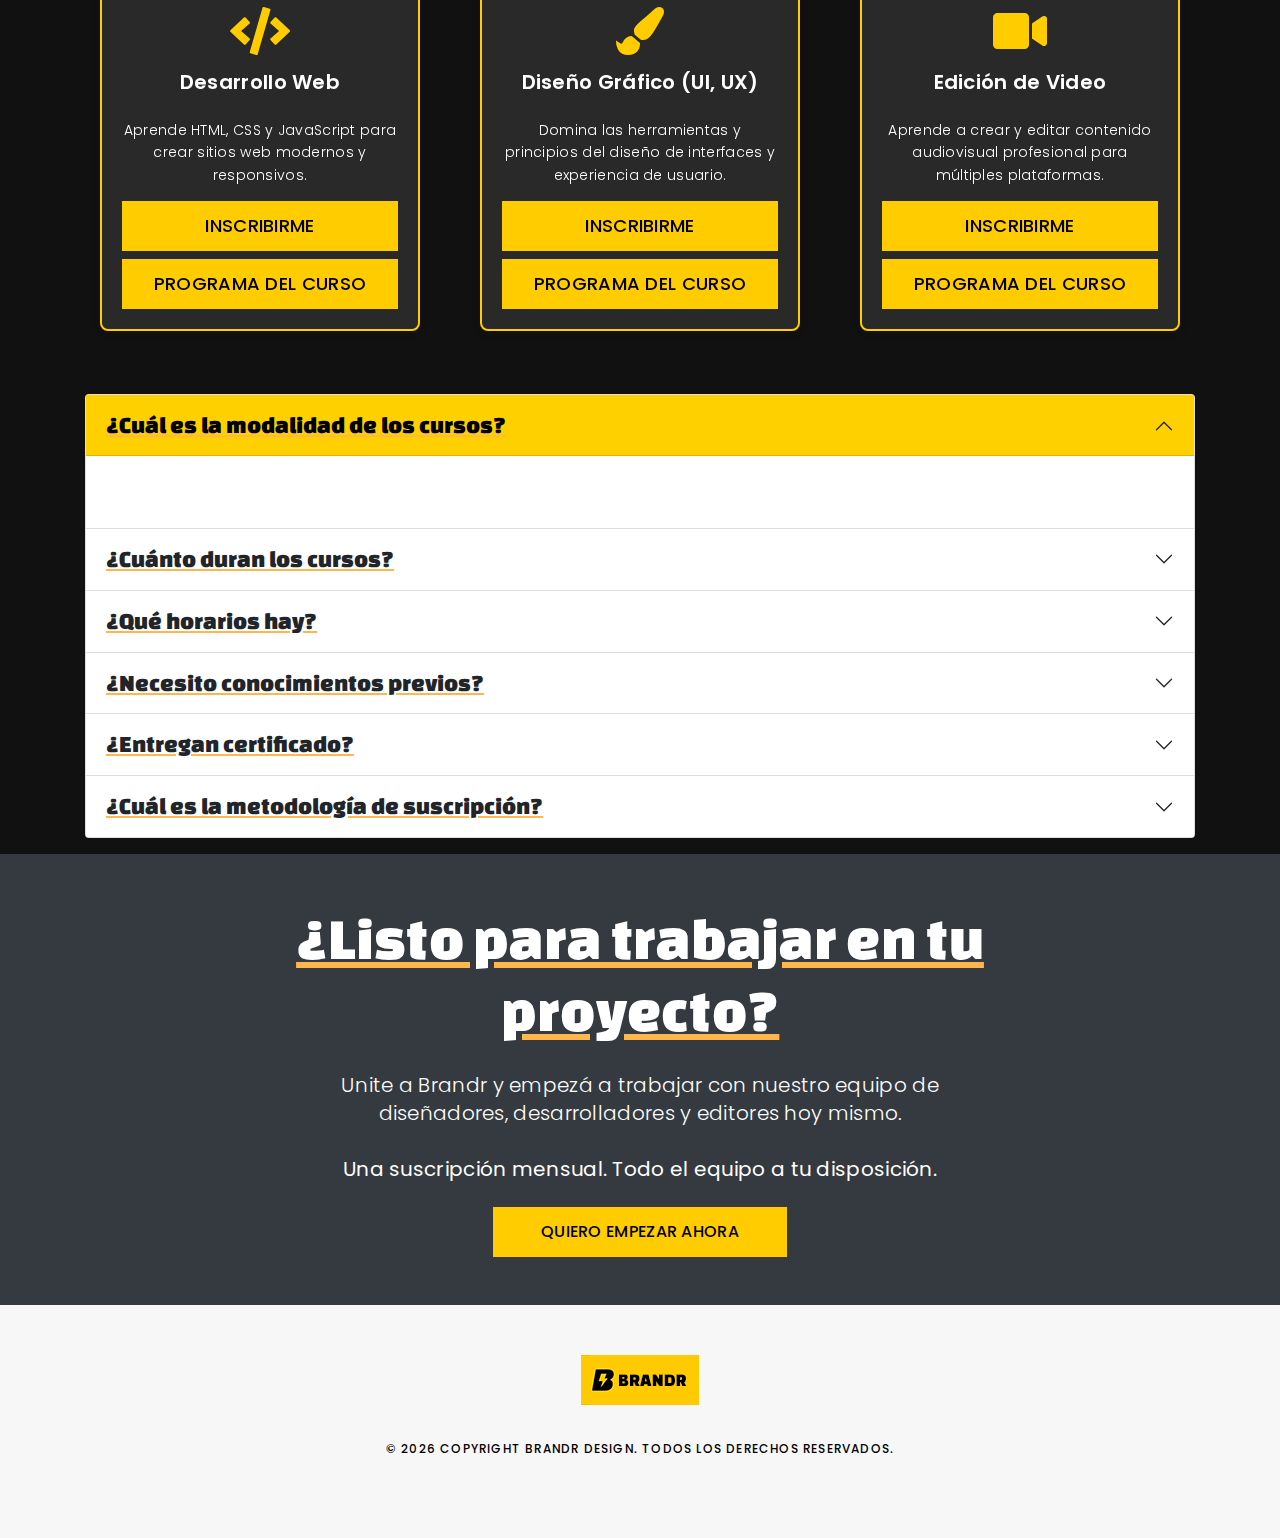
==== commit 0bdf3714: "Add projects description" ====
--- a/index.html
+++ b/index.html
@@ -100,7 +100,7 @@
 
   <!-- start section about us -->
   <section>
-    <div id="about">
+    <div id="about" class="paddsection">
       <div class="container">
         <div class="row justify-content-between">
           <div class="col-lg-12 ">
@@ -598,6 +598,23 @@
     </div>
   </div>
   
+</section>
+
+<section id="cta" class="py-5 bg-dark text-dark text-center paddsection">
+  <div class="container">
+    <div class="row justify-content-center align-items-center">
+      <div class="col-lg-8">
+        <h2 class="fw-bold mb-3">¿Listo para trabajar en tu proyecto?</h2>
+        <p class="lead mb-4 text-white" >
+          Unite a Brandr y empezá a trabajar con nuestro equipo de diseñadores, desarrolladores y editores hoy mismo.
+          <br> <br> <strong>Una suscripción mensual. Todo el equipo a tu disposición.</strong>
+        </p>
+        <a href="https://wa.me/5491123456789?text=Hola%20Brandr%2C%20quiero%20saber%20más%20sobre%20la%20suscripción%20mensual" target="_blank" class="btn btn-dark btn-lg px-5 fw-bold">
+          <i class="bi bi-whatsapp me-2"></i> Quiero empezar ahora
+        </a>
+      </div>
+    </div>
+  </div>
 </section>
 
 
--- a/css/style.css
+++ b/css/style.css
@@ -208,7 +208,20 @@
  margin-top: 5px;
 }
 
-
+.white-popup {
+  background: #fff;
+  padding: 30px;
+  max-width: 600px;
+  margin: 40px auto;
+  text-align: center;
+}
+
+.white-popup .project-title {
+  font-size: 24px;
+  color: #2c2b2b;
+  font-weight: bold;
+  margin-bottom: 10px; 
+}
 
 .whatsapp-float {
  animation: pulse 2s ease-in-out infinite;
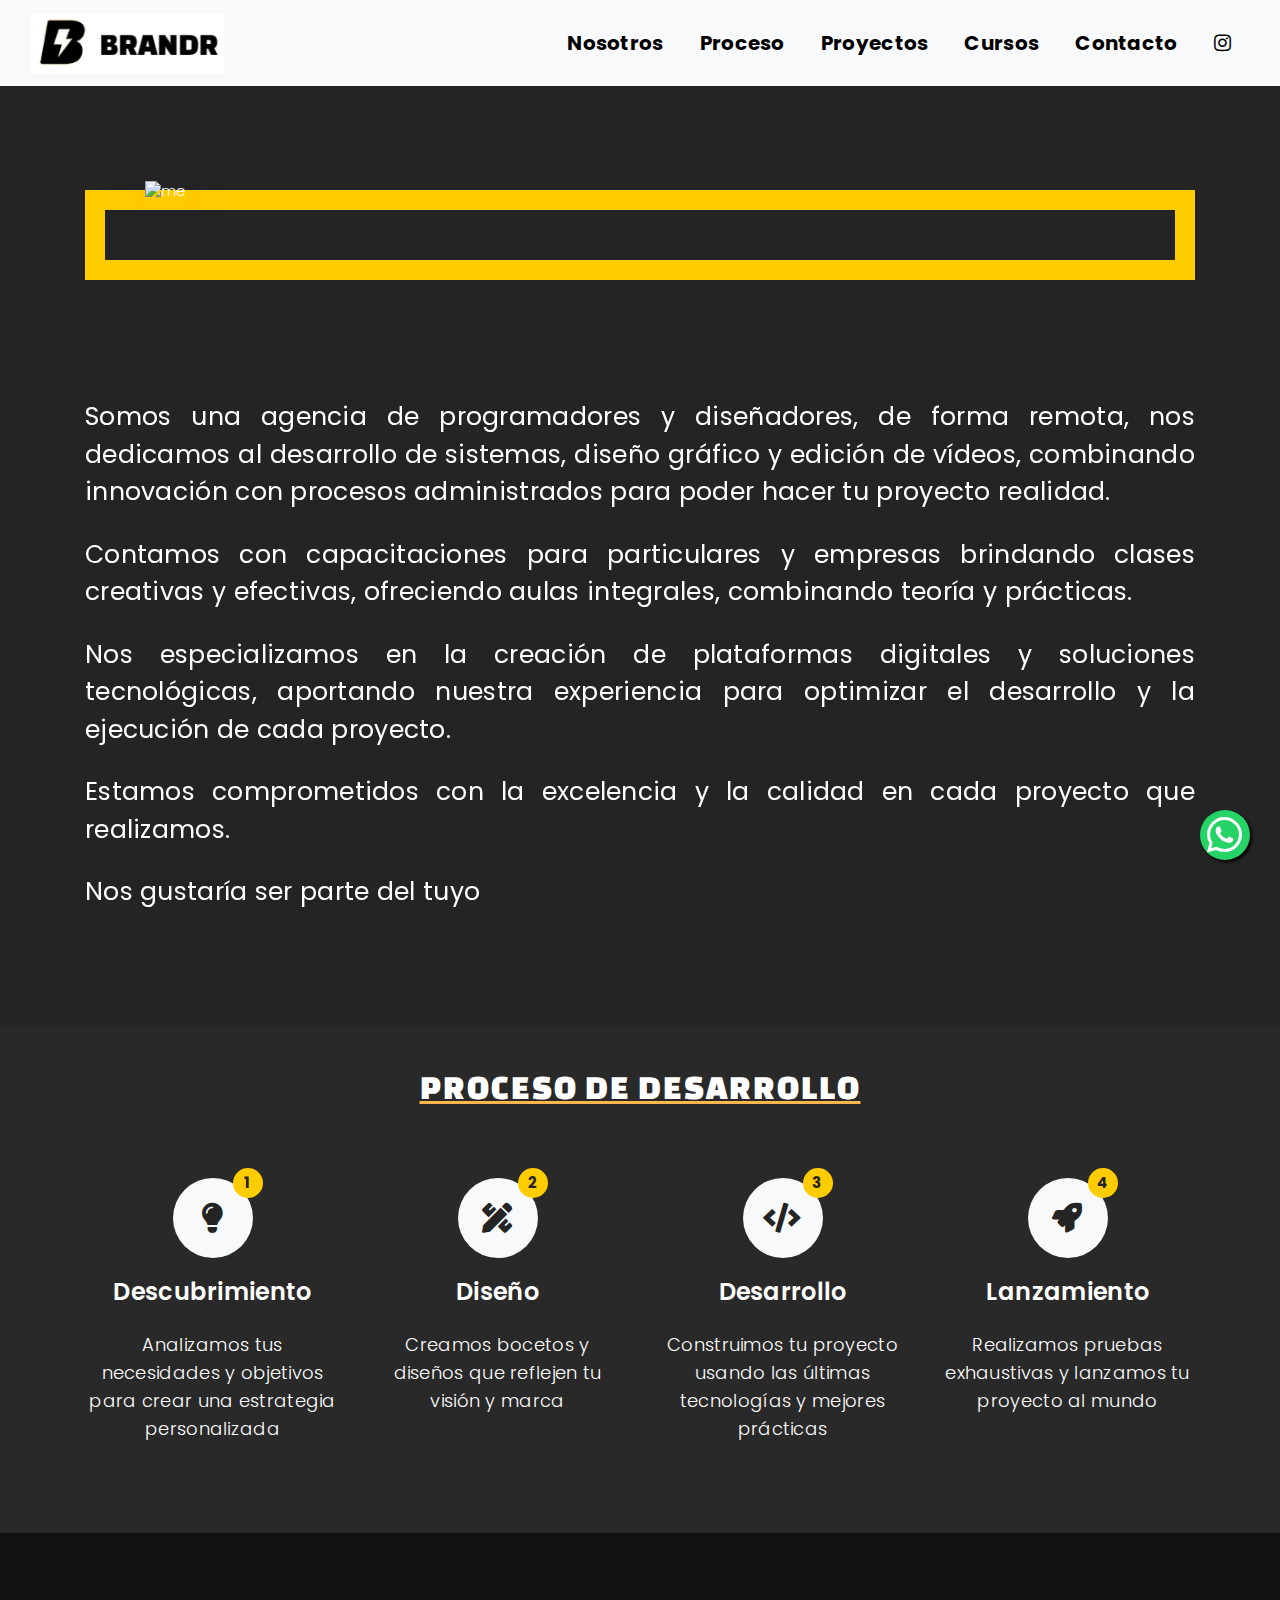
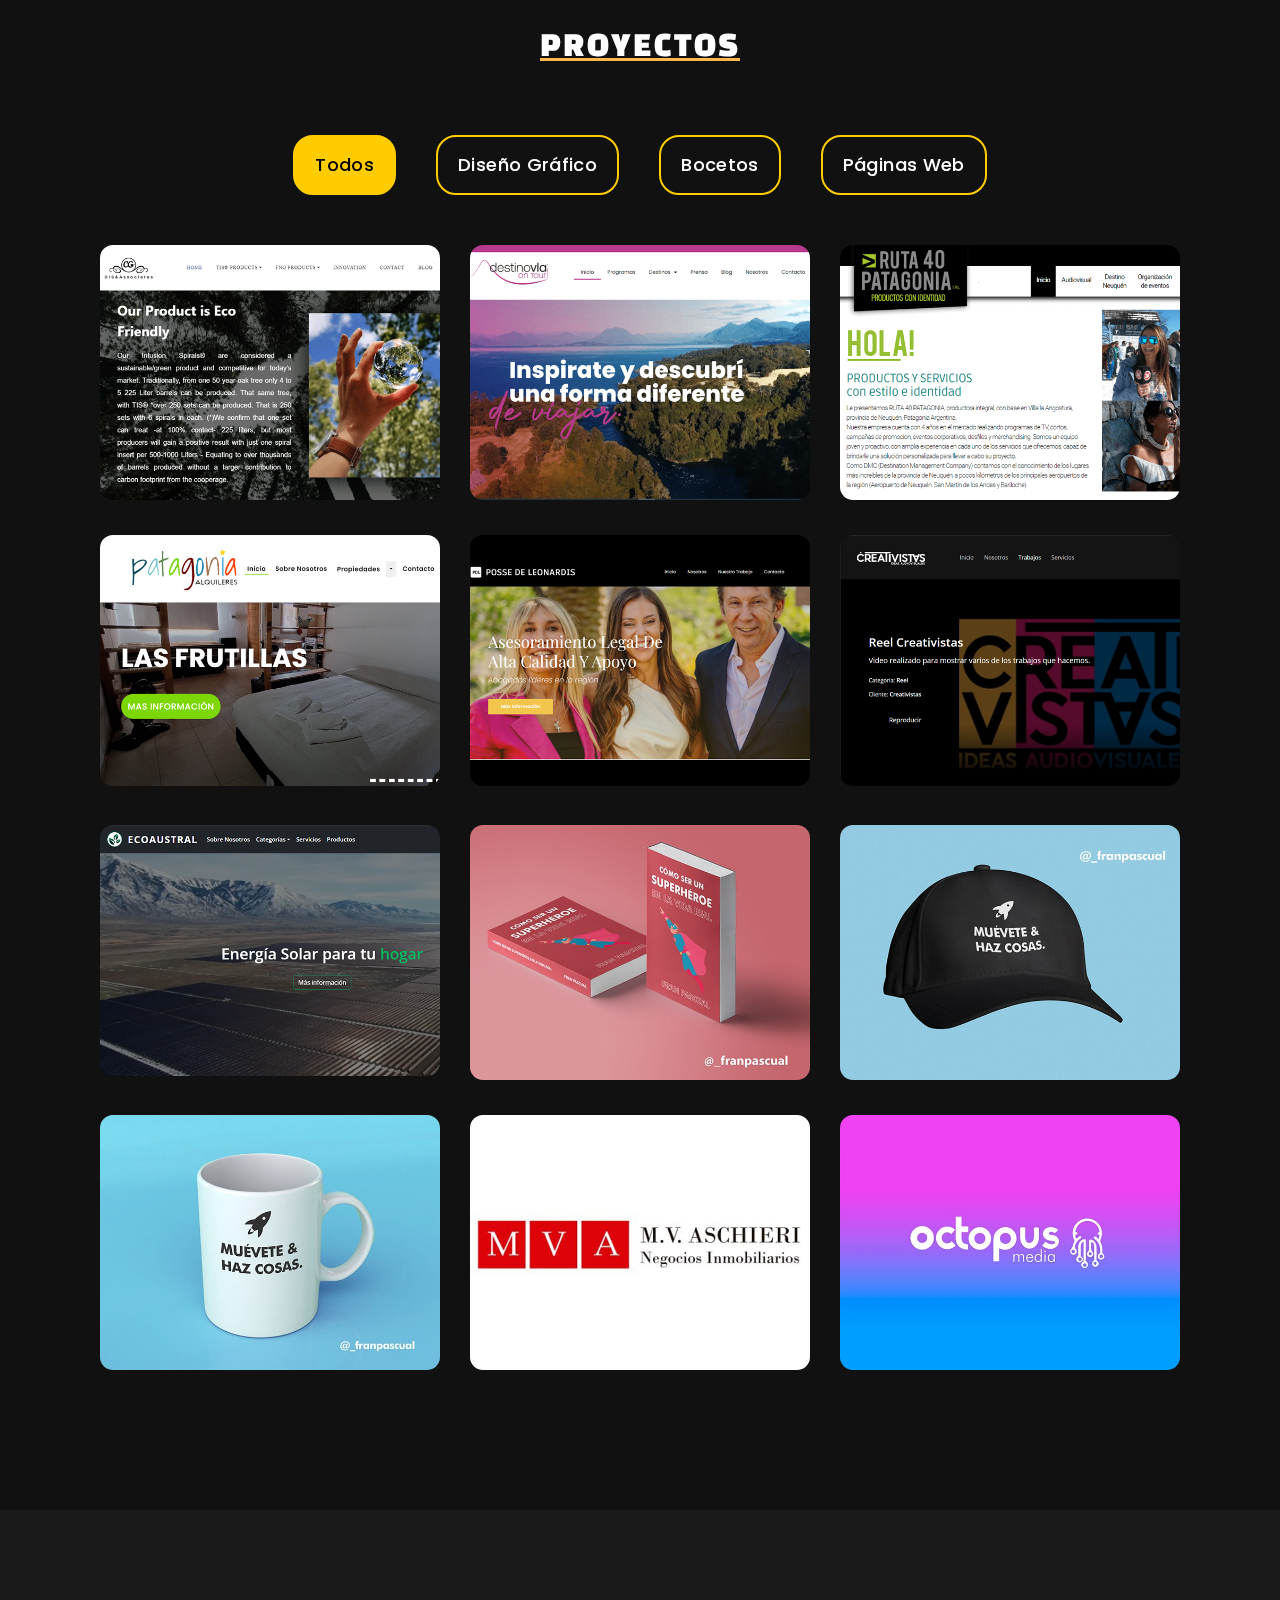
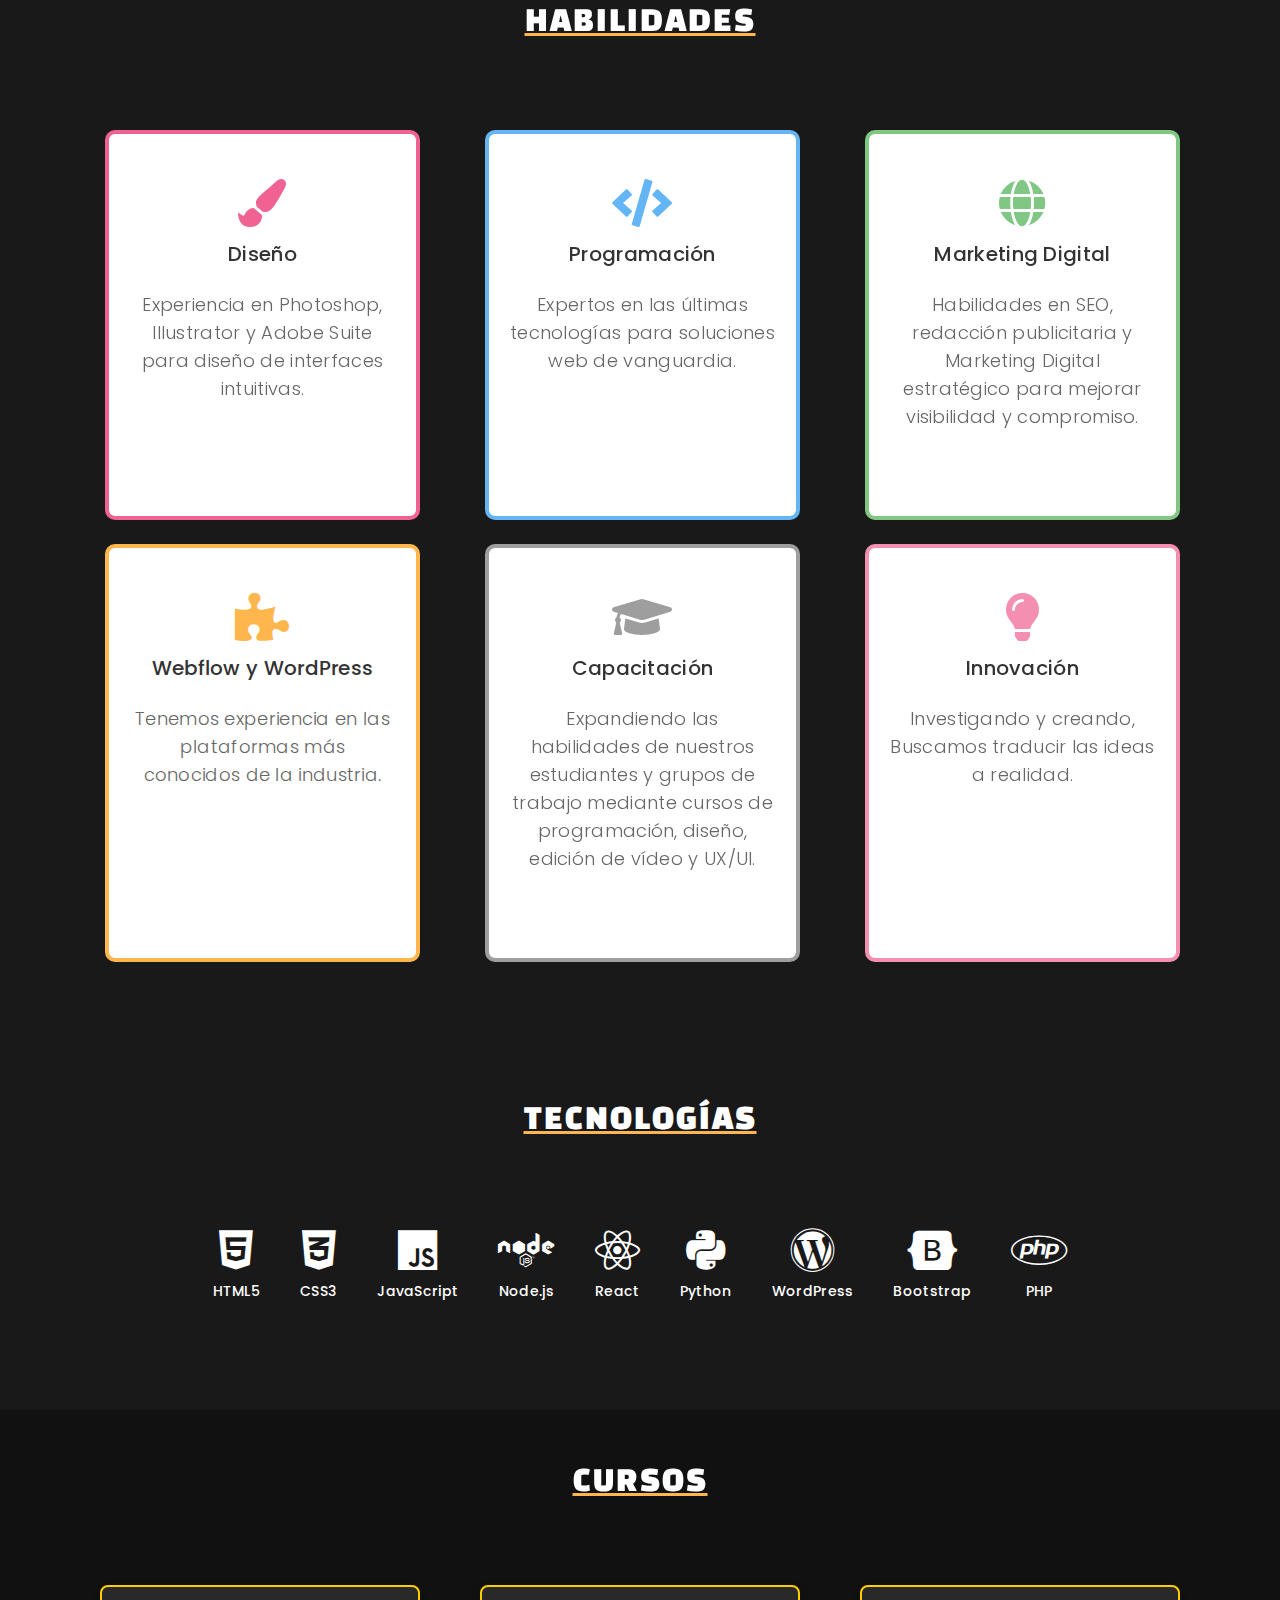
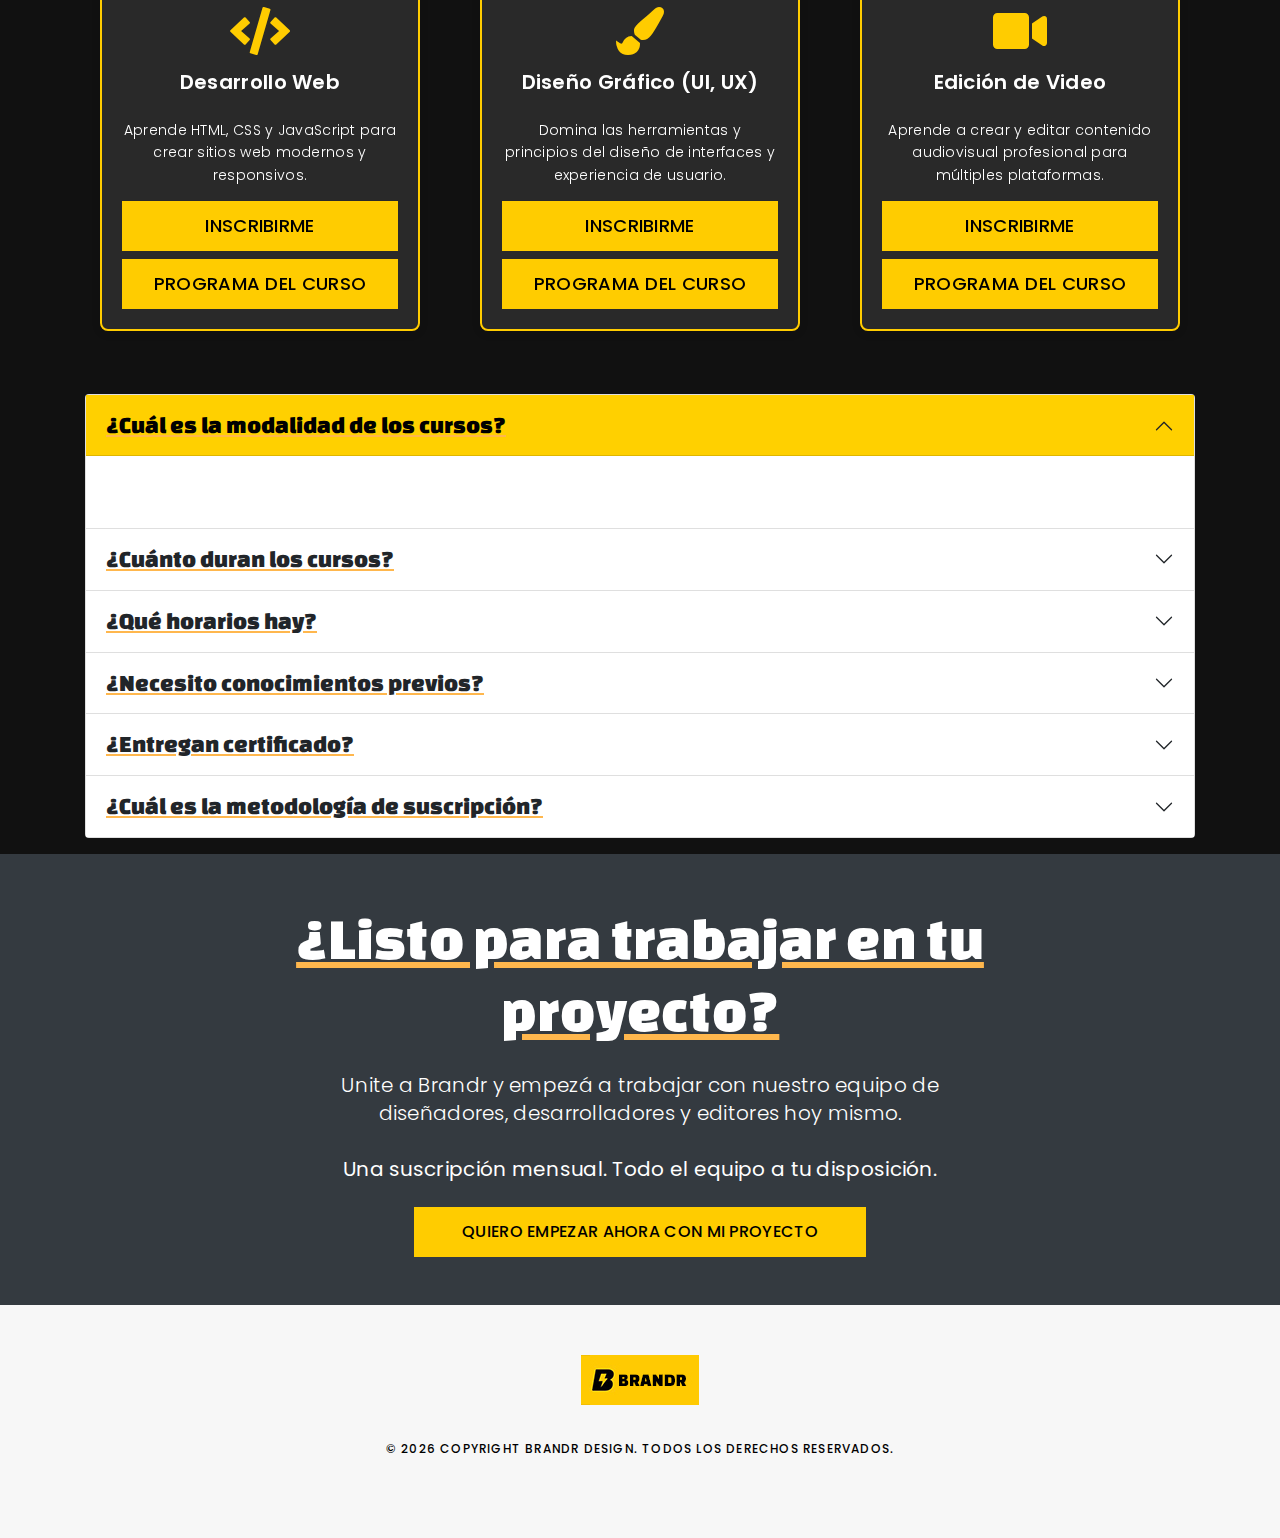
==== commit 2256e2d0: "update cta" ====
--- a/index.html
+++ b/index.html
@@ -609,8 +609,8 @@
           Unite a Brandr y empezá a trabajar con nuestro equipo de diseñadores, desarrolladores y editores hoy mismo.
           <br> <br> <strong>Una suscripción mensual. Todo el equipo a tu disposición.</strong>
         </p>
-        <a href="https://wa.me/5491123456789?text=Hola%20Brandr%2C%20quiero%20saber%20más%20sobre%20la%20suscripción%20mensual" target="_blank" class="btn btn-dark btn-lg px-5 fw-bold">
-          <i class="bi bi-whatsapp me-2"></i> Quiero empezar ahora
+        <a href="https://api.whatsapp.com/send?phone=%2B5492944297078&amp;text=Quiero+empezar+mi+proyecto" target="_blank" class="btn btn-dark btn-lg px-5 fw-bold">
+          <i class="bi bi-whatsapp me-2"></i> Quiero empezar ahora con mi proyecto
         </a>
       </div>
     </div>
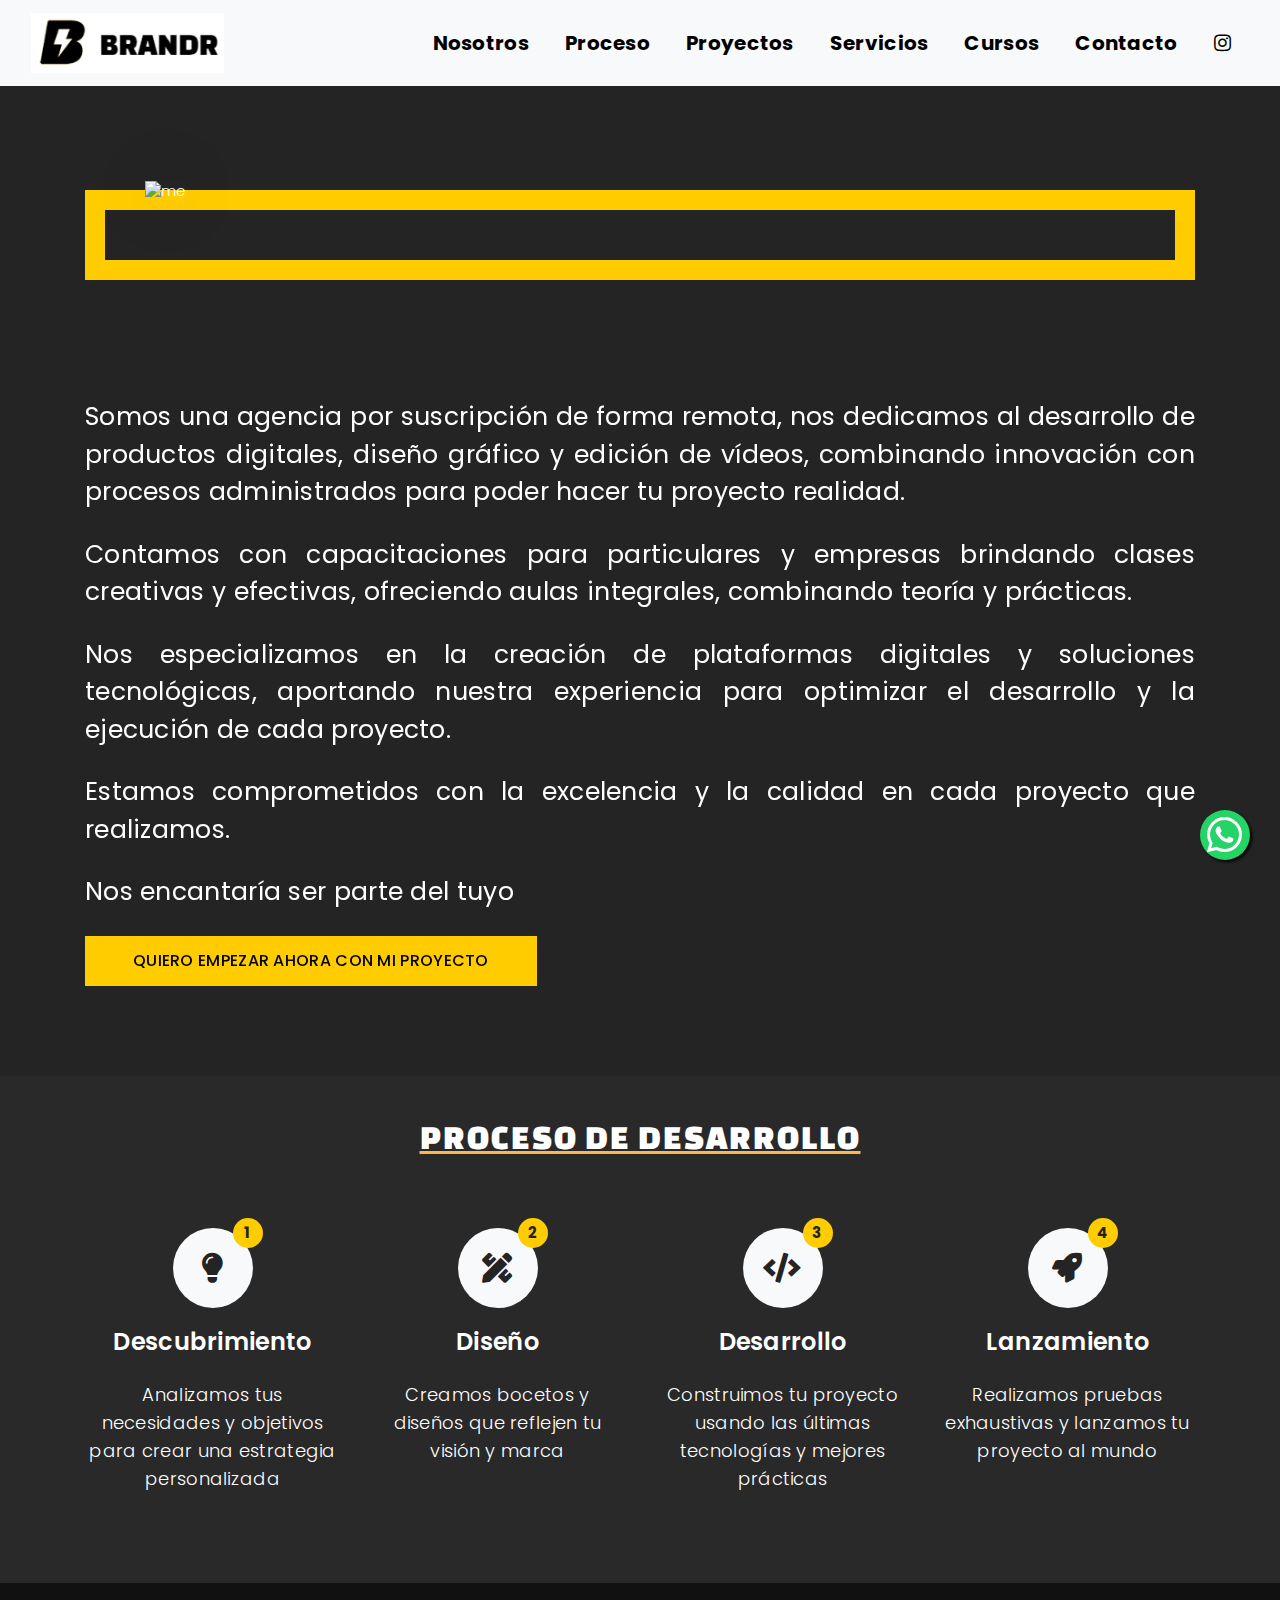
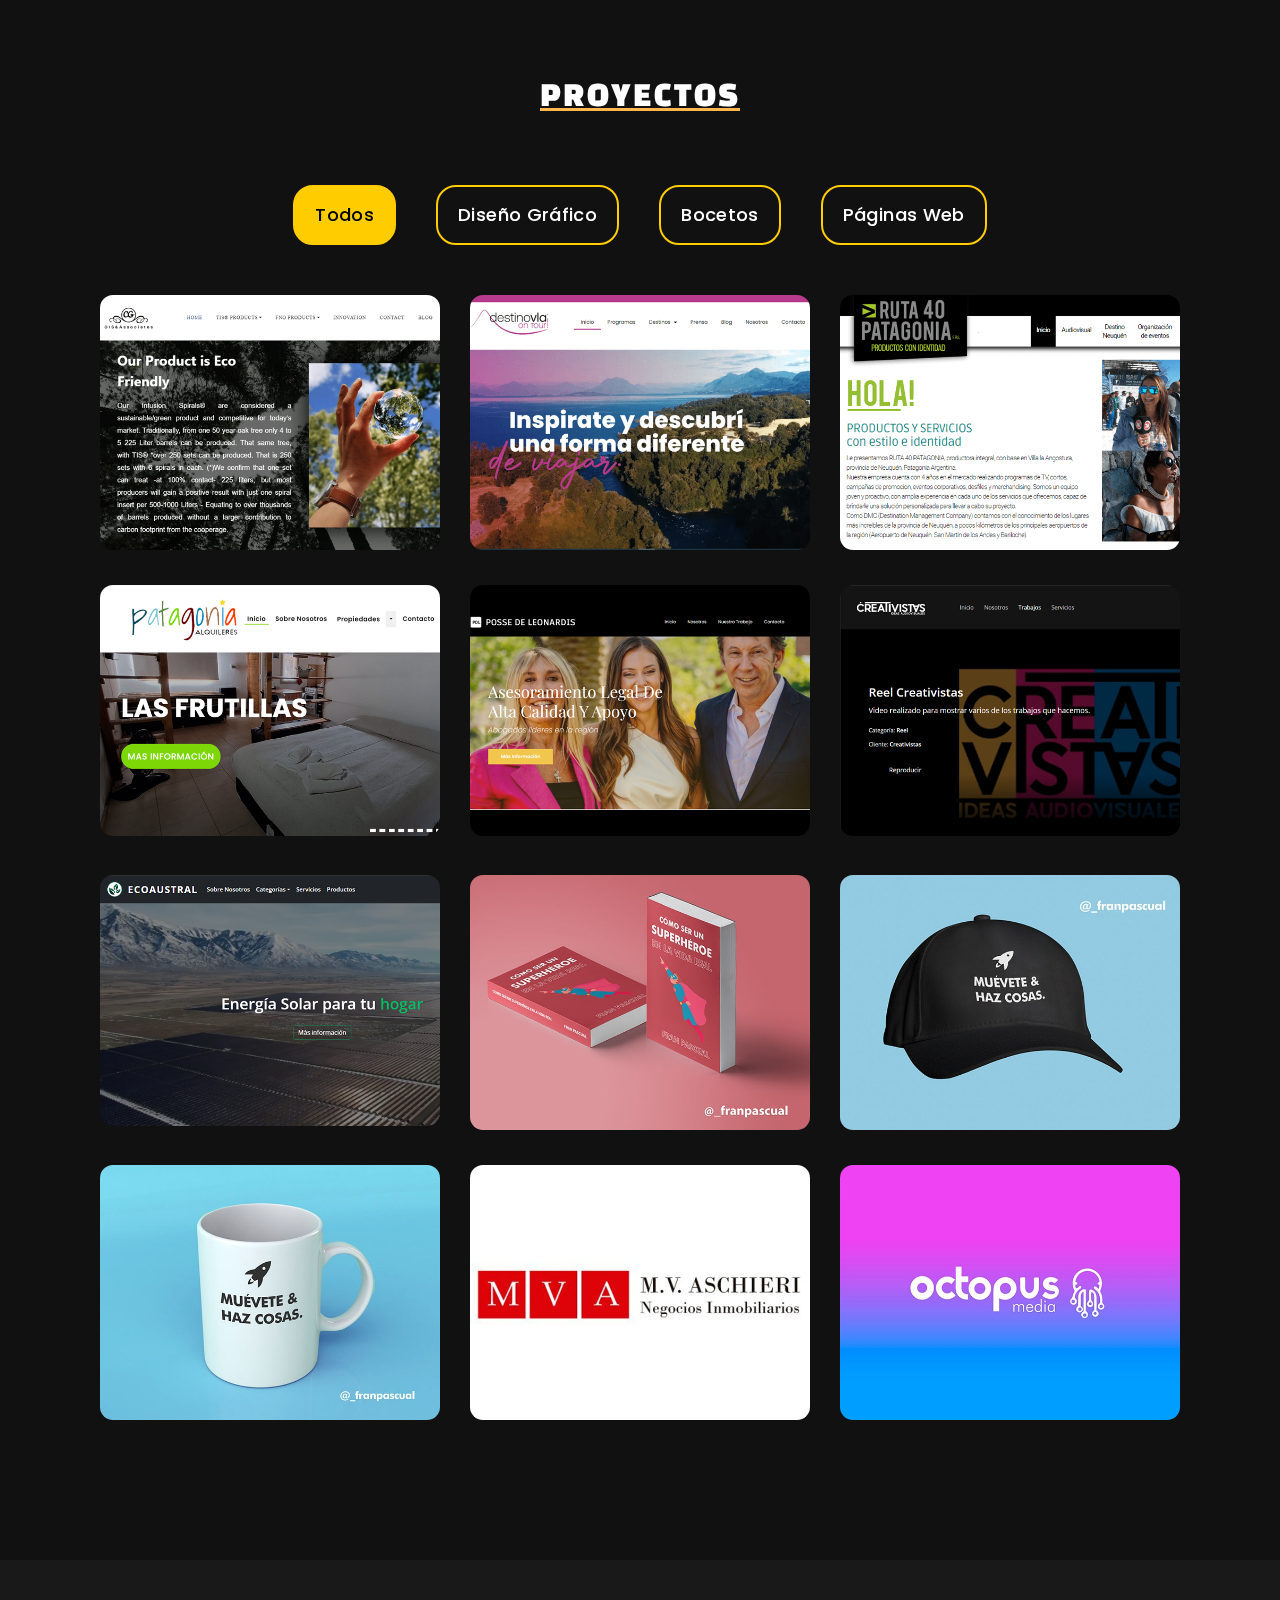
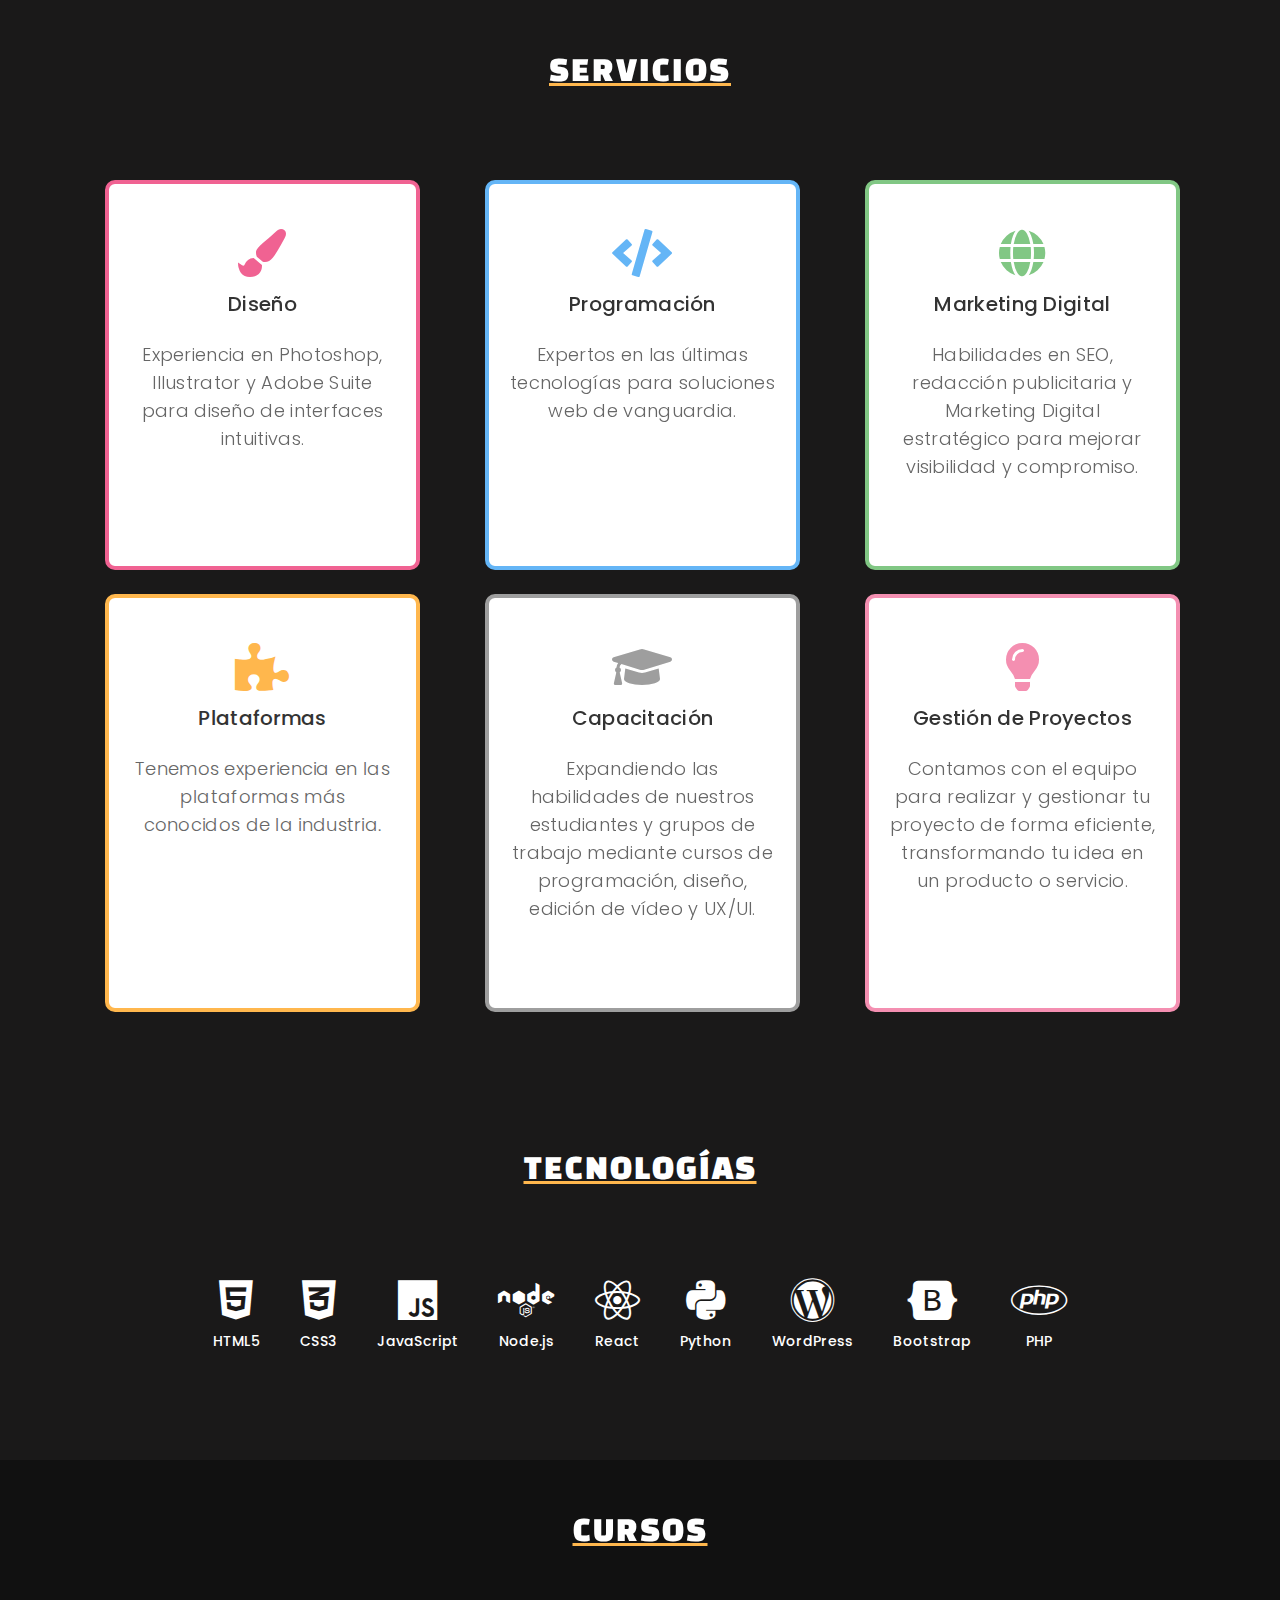
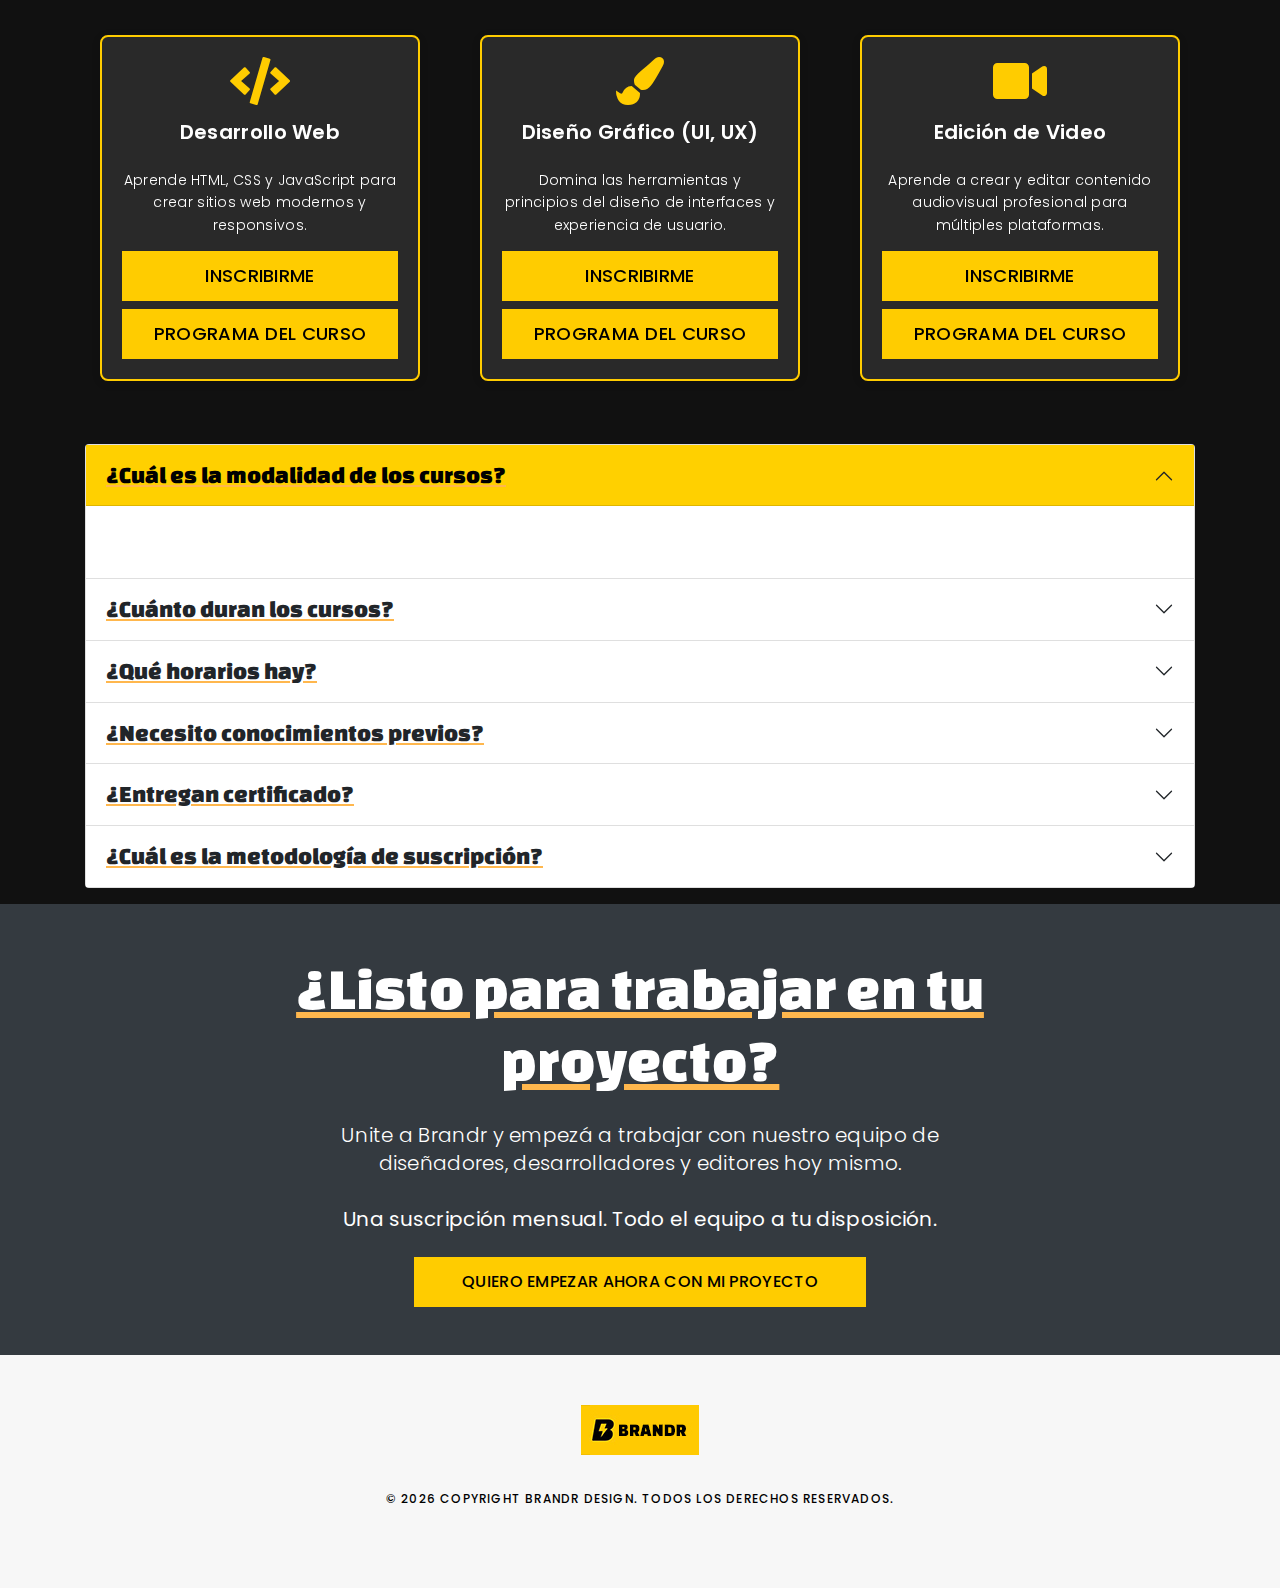
==== commit 83794598: "Text updated" ====
--- a/index.html
+++ b/index.html
@@ -75,6 +75,9 @@
         </li>
         <li class="nav-item">
           <a class="nav-link smoothScroll hover-underline" href="#portfolio">Proyectos</a>
+        </li>
+        <li class="nav-item">
+          <a class="nav-link smoothScroll hover-underline" href="#skills">Servicios</a>
         </li>
         <li class="nav-item">
           <a class="nav-link smoothScroll hover-underline" href="#courses">Cursos</a>
@@ -114,7 +117,7 @@
           <div class="section-title text-center pt-5">
         </div>
             <div id="description" class="about-us">
-              <p >Somos una agencia de programadores y diseñadores, de forma remota, nos dedicamos al desarrollo de sistemas, diseño gráfico y edición de vídeos, combinando innovación con procesos administrados para poder hacer tu proyecto realidad.</p>
+              <p >Somos una agencia por suscripción de forma remota, nos dedicamos al desarrollo de productos digitales, diseño gráfico y edición de vídeos, combinando innovación con procesos administrados para poder hacer tu proyecto realidad.</p>
     
               <p>
                 Contamos con capacitaciones para particulares y empresas brindando clases creativas y efectivas, ofreciendo aulas integrales, combinando teoría y prácticas.
@@ -125,9 +128,12 @@
                 Estamos comprometidos con la excelencia y la calidad en cada proyecto que realizamos.
               </p>
               <p>
-                Nos gustaría ser parte del tuyo
+                Nos encantaría ser parte del tuyo
               </p>
-    
+              
+              <a href="https://api.whatsapp.com/send?phone=%2B5492944297078&amp;text=Quiero+empezar+mi+proyecto" target="_blank" class="btn btn-dark btn-lg px-5 fw-bold">
+                <i class="bi bi-whatsapp me-2"></i> Quiero empezar ahora con mi proyecto
+              </a>
     
             </div>
          </div>
@@ -343,7 +349,7 @@
         <section id="skills" class="skills-section">
           <div class="container">
             <div class="section-title text-center pt-5">
-              <h2>Habilidades</h2>
+              <h2>Servicios</h2>
             </div>
   
             <div class="row">
@@ -376,7 +382,7 @@
               <div class="col-12 col-sm-12 col-lg-4 mb-4">
                 <div class="skill skill-webflow h-100">
                   <i class="fas fa-puzzle-piece"></i>
-                  <h3>Webflow y WordPress</h3>
+                  <h3>Plataformas</h3>
                   <p>Tenemos experiencia en las plataformas más conocidos de la industria.</p>
                 </div>
               </div>
@@ -392,8 +398,8 @@
               <div class="col-12 col-sm-12 col-lg-4 mb-4">
                 <div class="skill skill-innovation h-100">
                   <i class="fas fa-lightbulb"></i>
-                  <h3>Innovación</h3>
-                  <p>Investigando y creando, Buscamos traducir las ideas a realidad.</p>
+                  <h3>Gestión de Proyectos</h3>
+                  <p>Contamos con el equipo para realizar y gestionar tu proyecto de forma eficiente, transformando tu idea en un producto o servicio.</p>
                 </div>
               </div>
             </div>
@@ -524,7 +530,7 @@
         </h2>
         <div id="collapseOne" class="accordion-collapse collapse show" aria-labelledby="headingOne" data-bs-parent="#courseFAQ">
           <div class="accordion-body">
-            Los cursos son grupales, 100% online con clases en vivo por Google Meet. Además, tendrás acceso al classroom con material grabado y recursos adicionales.
+            Los cursos son grupales, 100% online con clases en vivo por Google Meet. Además, tendrás acceso al classroom con material grabado y recursos prácticos y teóricos adicionales.
           </div>
         </div>
       </div>
@@ -552,7 +558,7 @@
         </h2>
         <div id="collapseThree" class="accordion-collapse collapse" aria-labelledby="headingThree" data-bs-parent="#courseFAQ">
           <div class="accordion-body">
-            Contamos con grupos formados donde se dictan los cursos en horarios ya determinados uno por la mañana y el otro por la tarde. Las clases son de 2 horas, y se dictan los lunes y miércoles de 10:00 a 12:00 y de 14:00 a 16:00. Hora de Argentina.
+            Contamos con grupos formados donde se dictan los cursos en horarios ya determinados uno por la mañana y el otro por la tarde. Las clases son de 2 horas, y se dictan los lunes, miércoles y viernes de 10:00 a 12:00 y de 14:00 a 16:00. Hora de Argentina.
           </div>
         </div>
       </div>
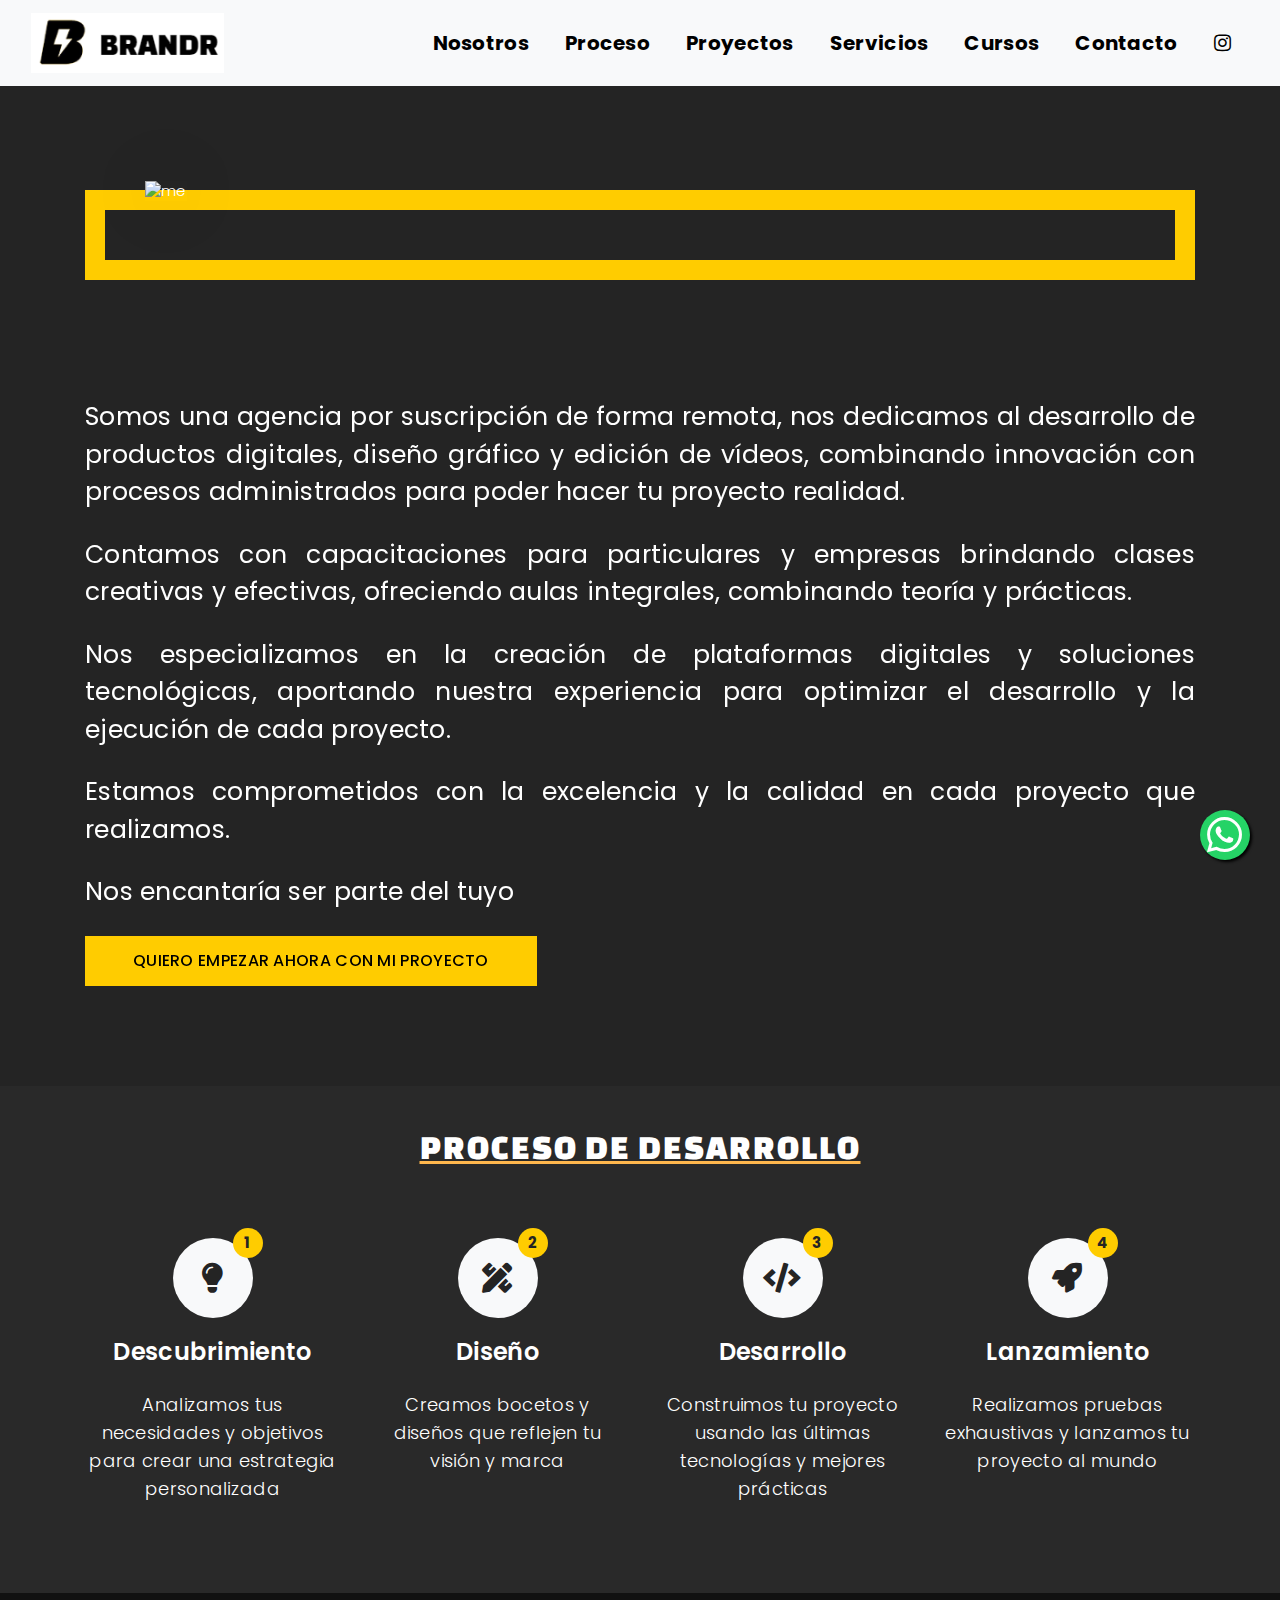
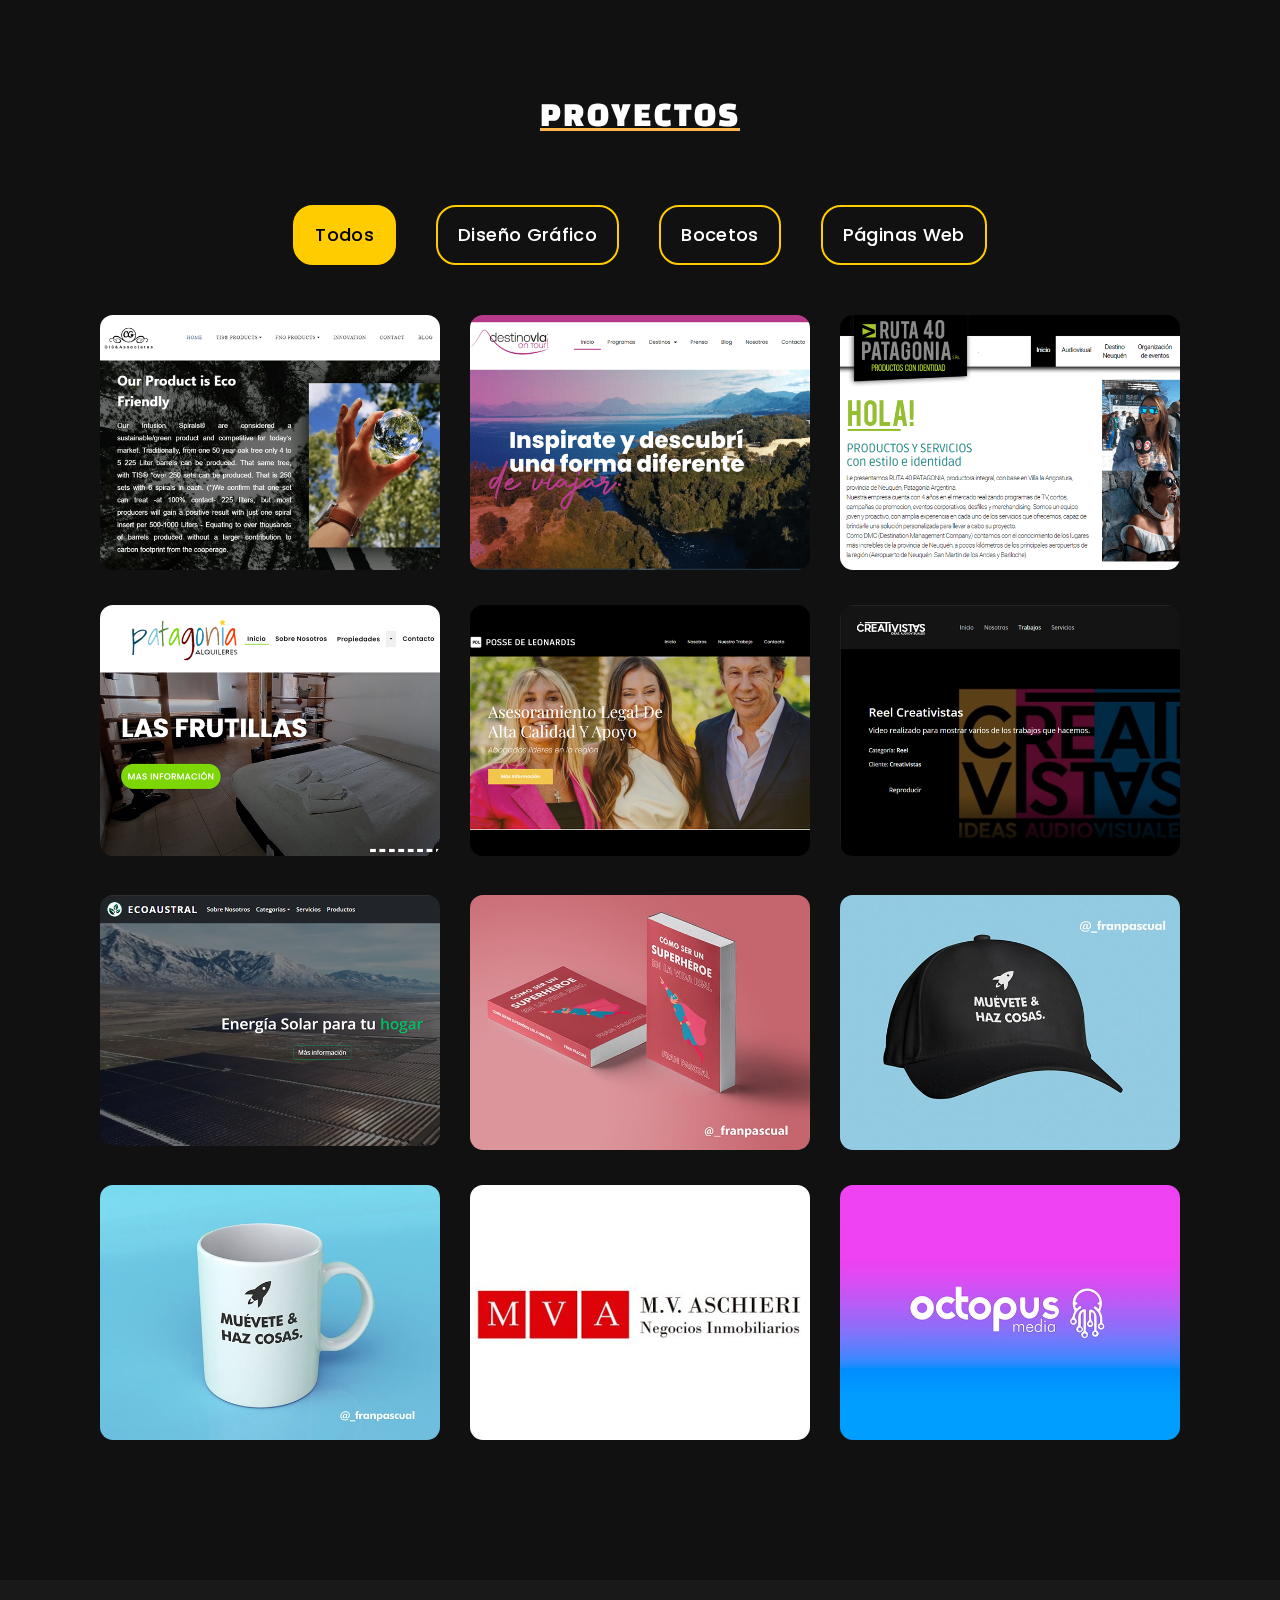
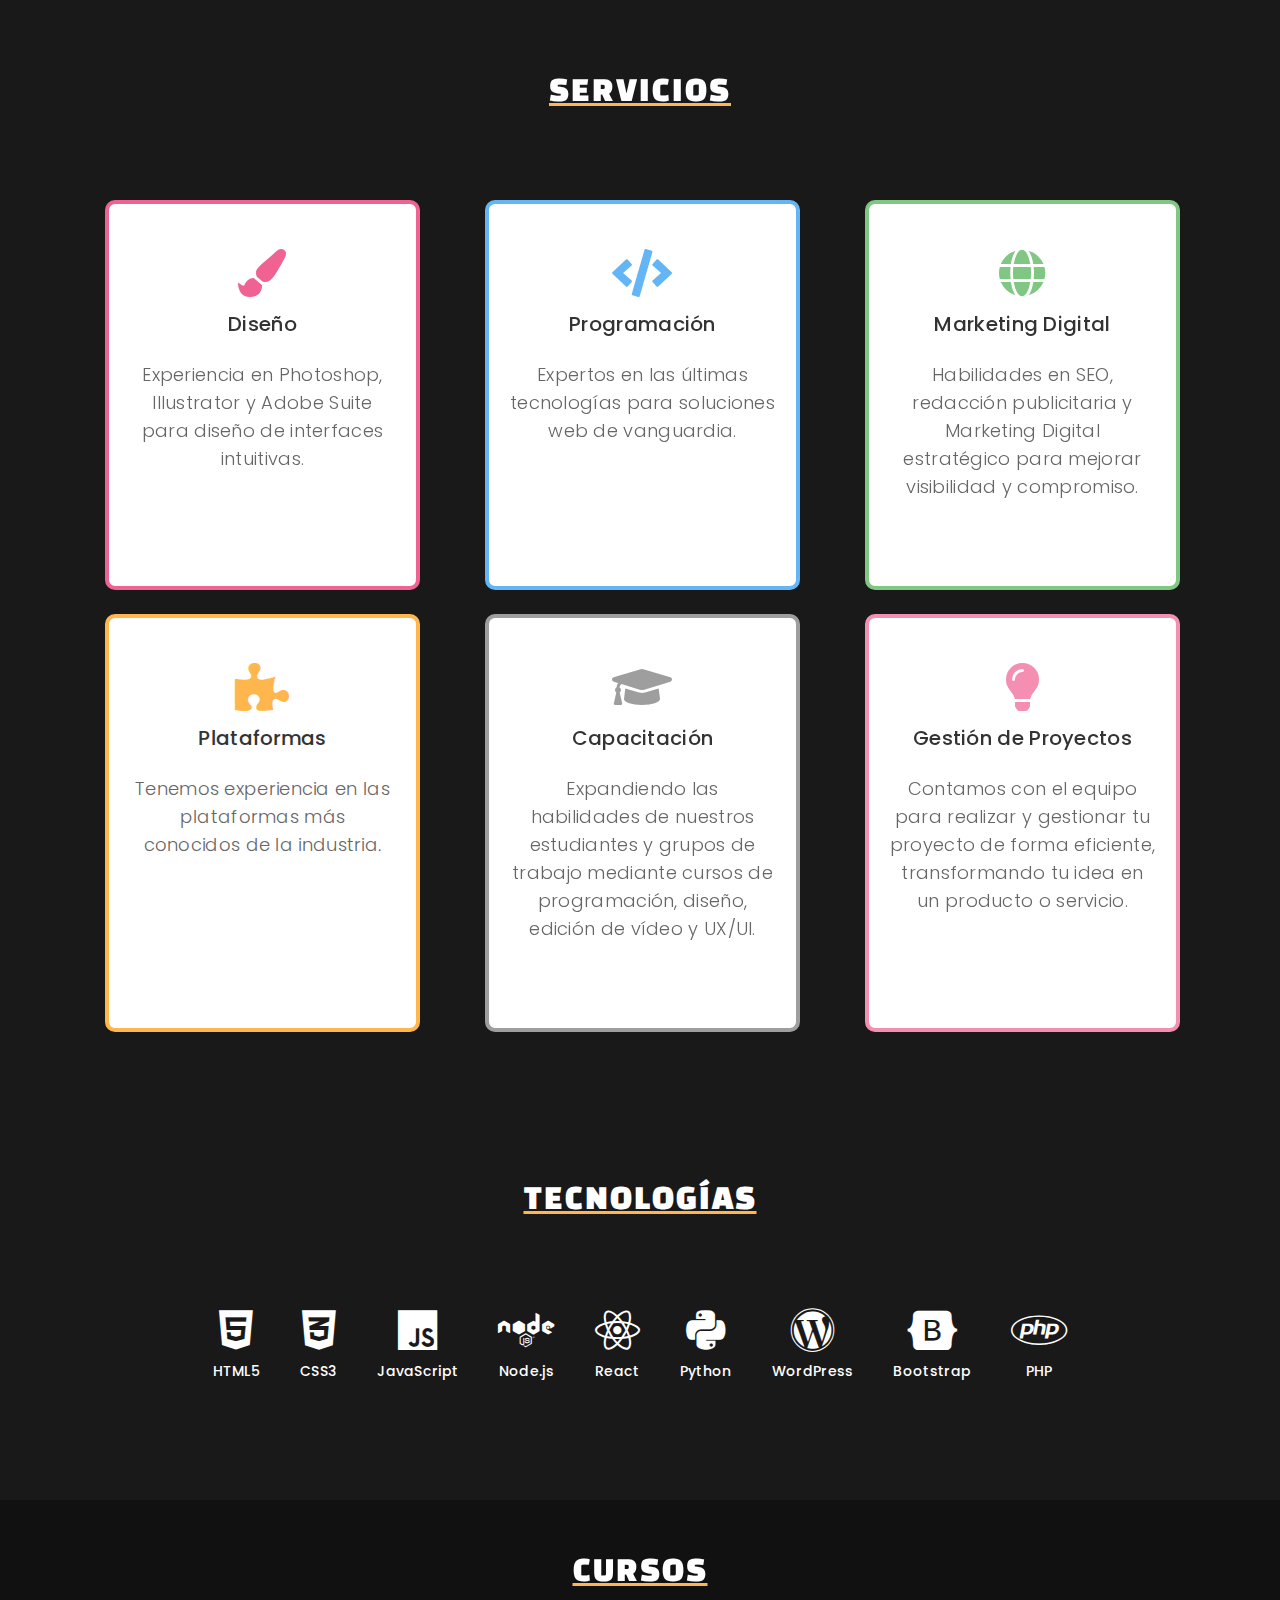
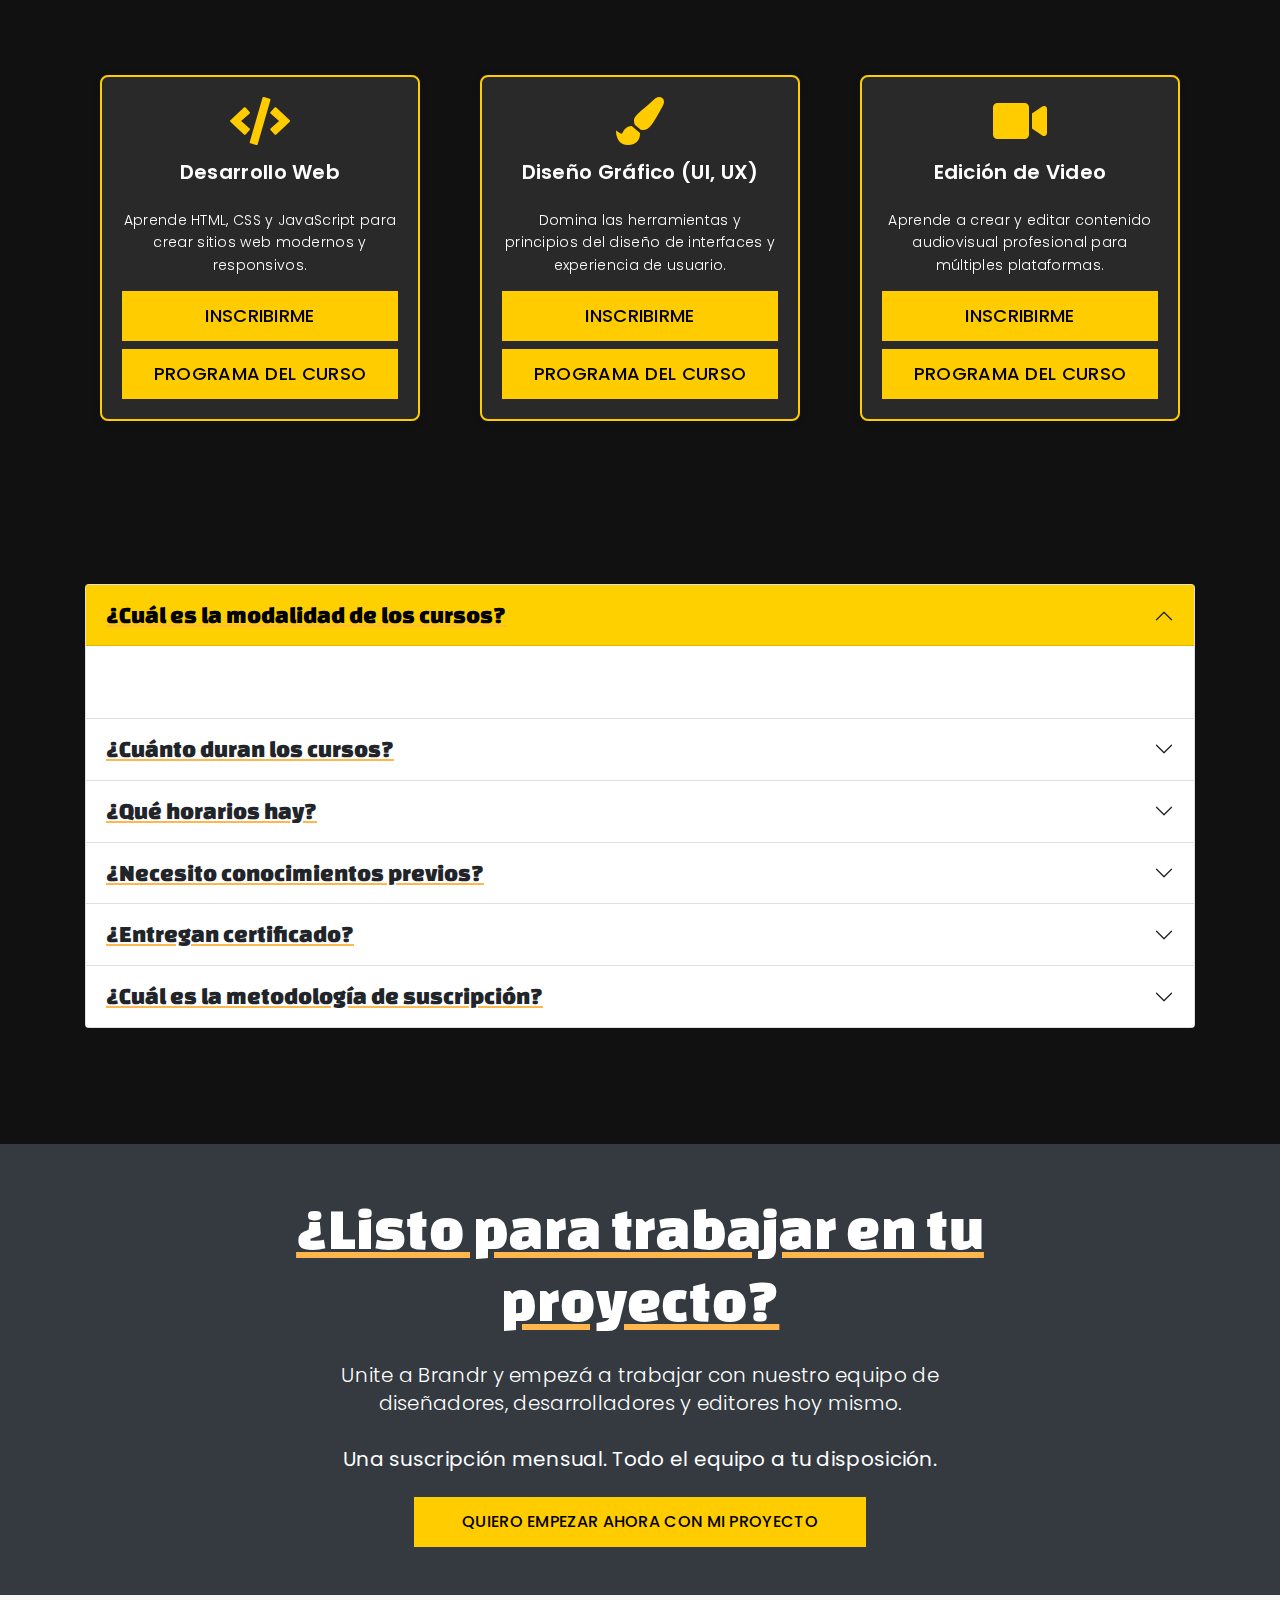
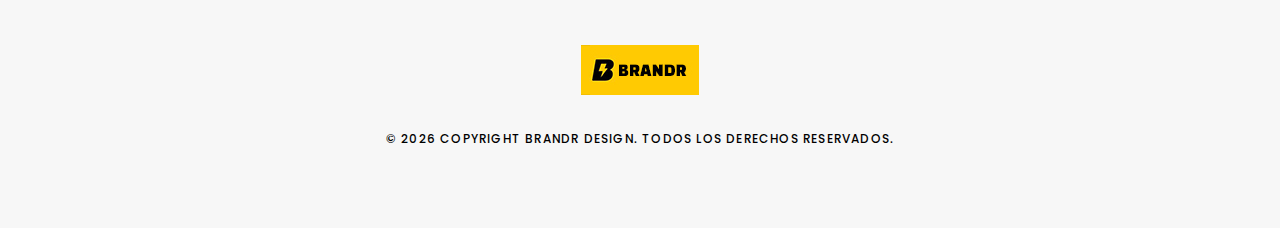
==== commit 504ff42f: "Styles padding scection updated" ====
--- a/index.html
+++ b/index.html
@@ -471,10 +471,10 @@
   
 <section>
   
-    <div id="courses" class="col-lg-12">
+    <div id="courses" class="col-lg-12 pt-5">
       <div class="courses">
         <div class="container">
-          <div class="section-title text-center pt-5">
+          <div class="section-title text-center">
             <h2>Cursos</h2>
   
           </div>
@@ -520,7 +520,7 @@
       </div>
     </div>
   
-  <div class="container mt-5">
+  <div class="container mt-5 paddsection">
     <div class="accordion" id="courseFAQ">
       <div class="accordion-item">
         <h2 class="accordion-header" id="headingOne">
--- a/css/style.css
+++ b/css/style.css
@@ -168,14 +168,11 @@
 }
 
 .paddsection {
-  padding-top: 90px;
-  padding-bottom: 90px;
-}
-
-.paddsections {
-  padding-top: 90px;
-  padding-bottom: 90px !important;
-}
+  padding-top: 100px;
+  padding-bottom: 100px;
+}
+
+
 
 .hvr-shutter-in-horizontal::before {
   background: #333;
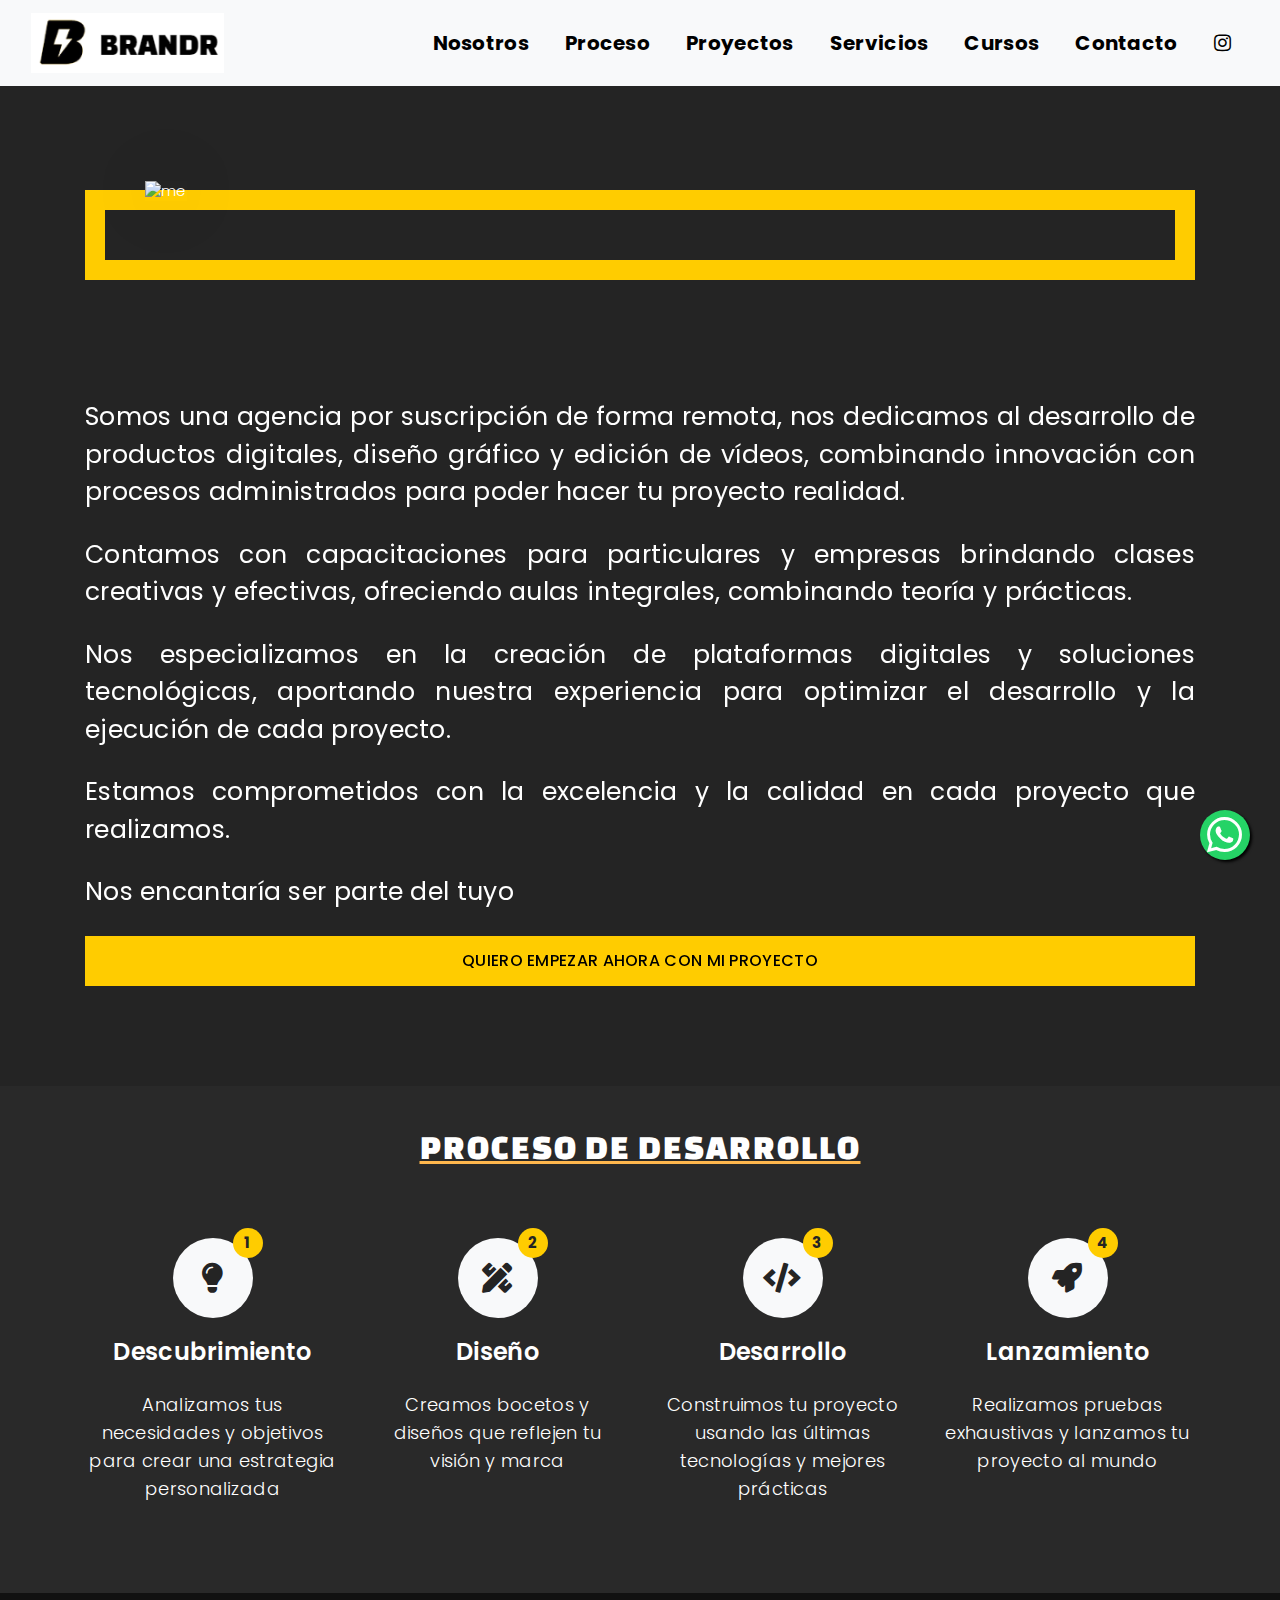
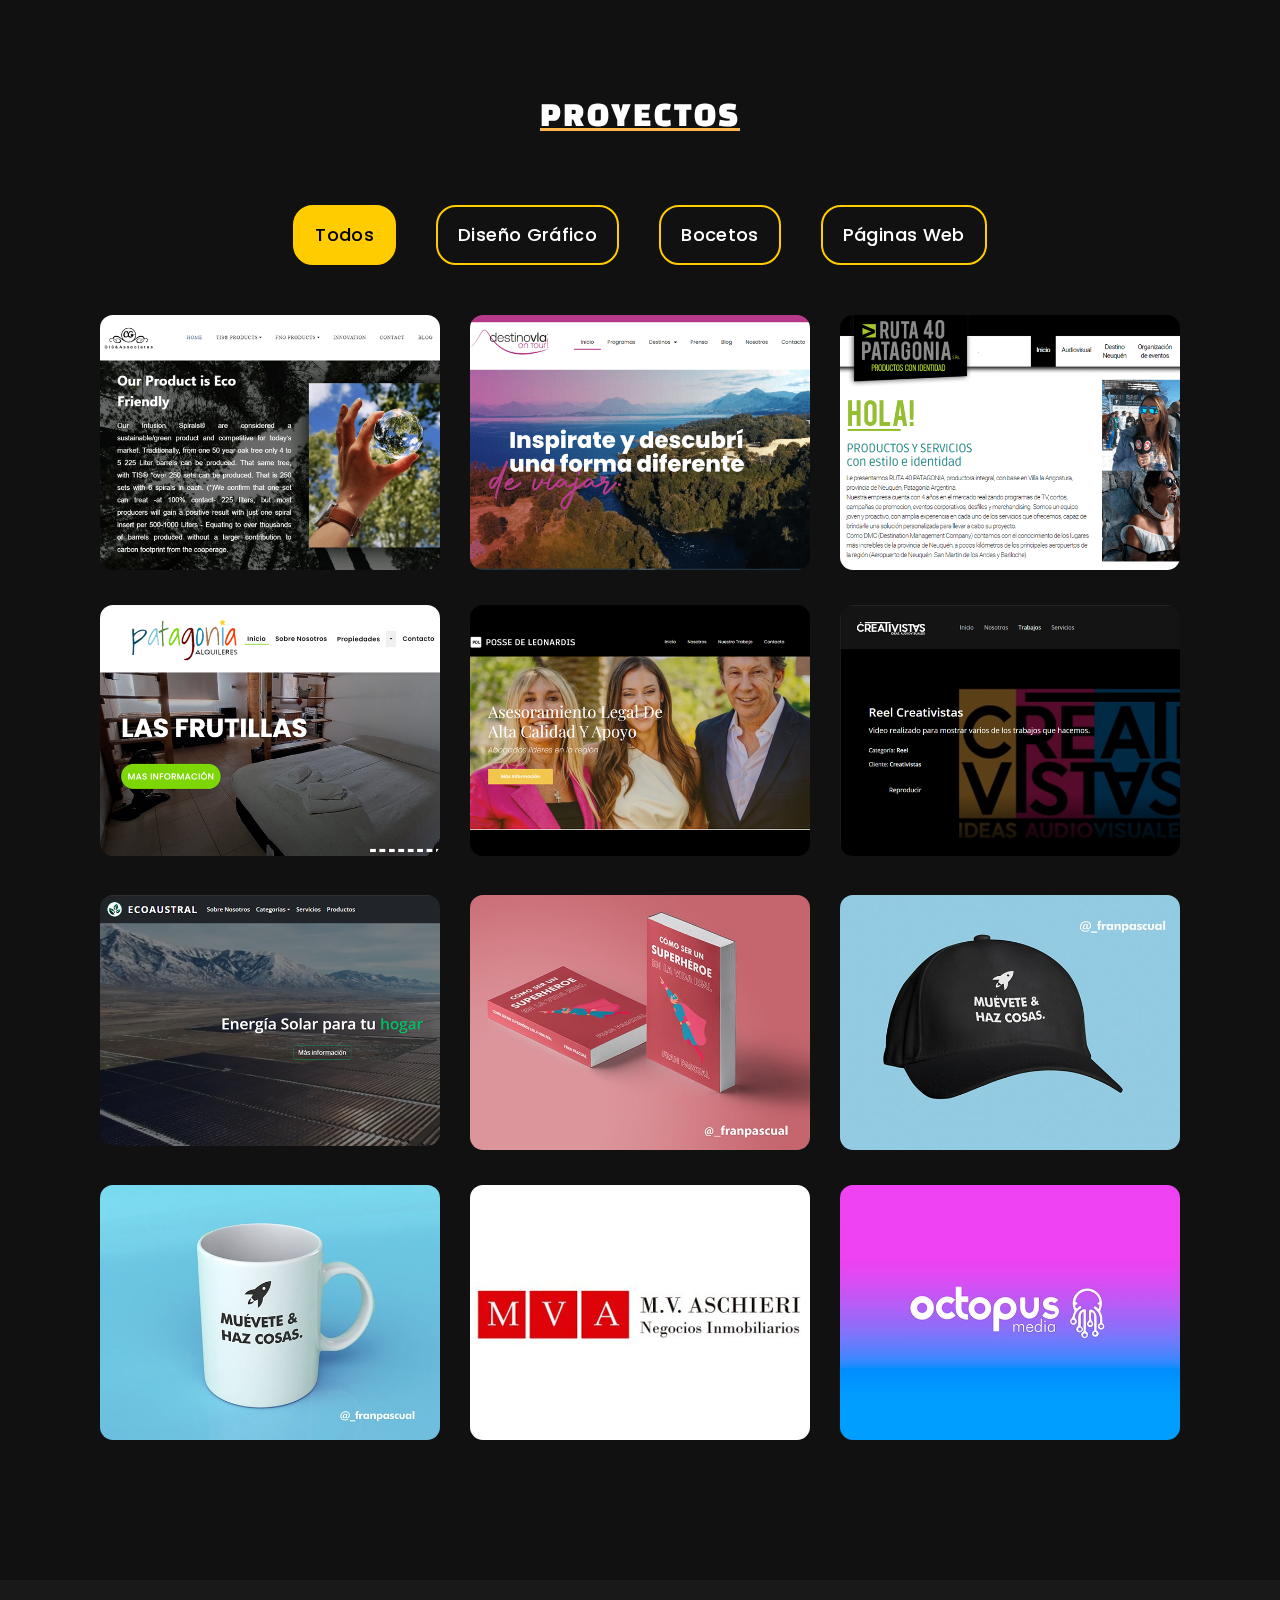
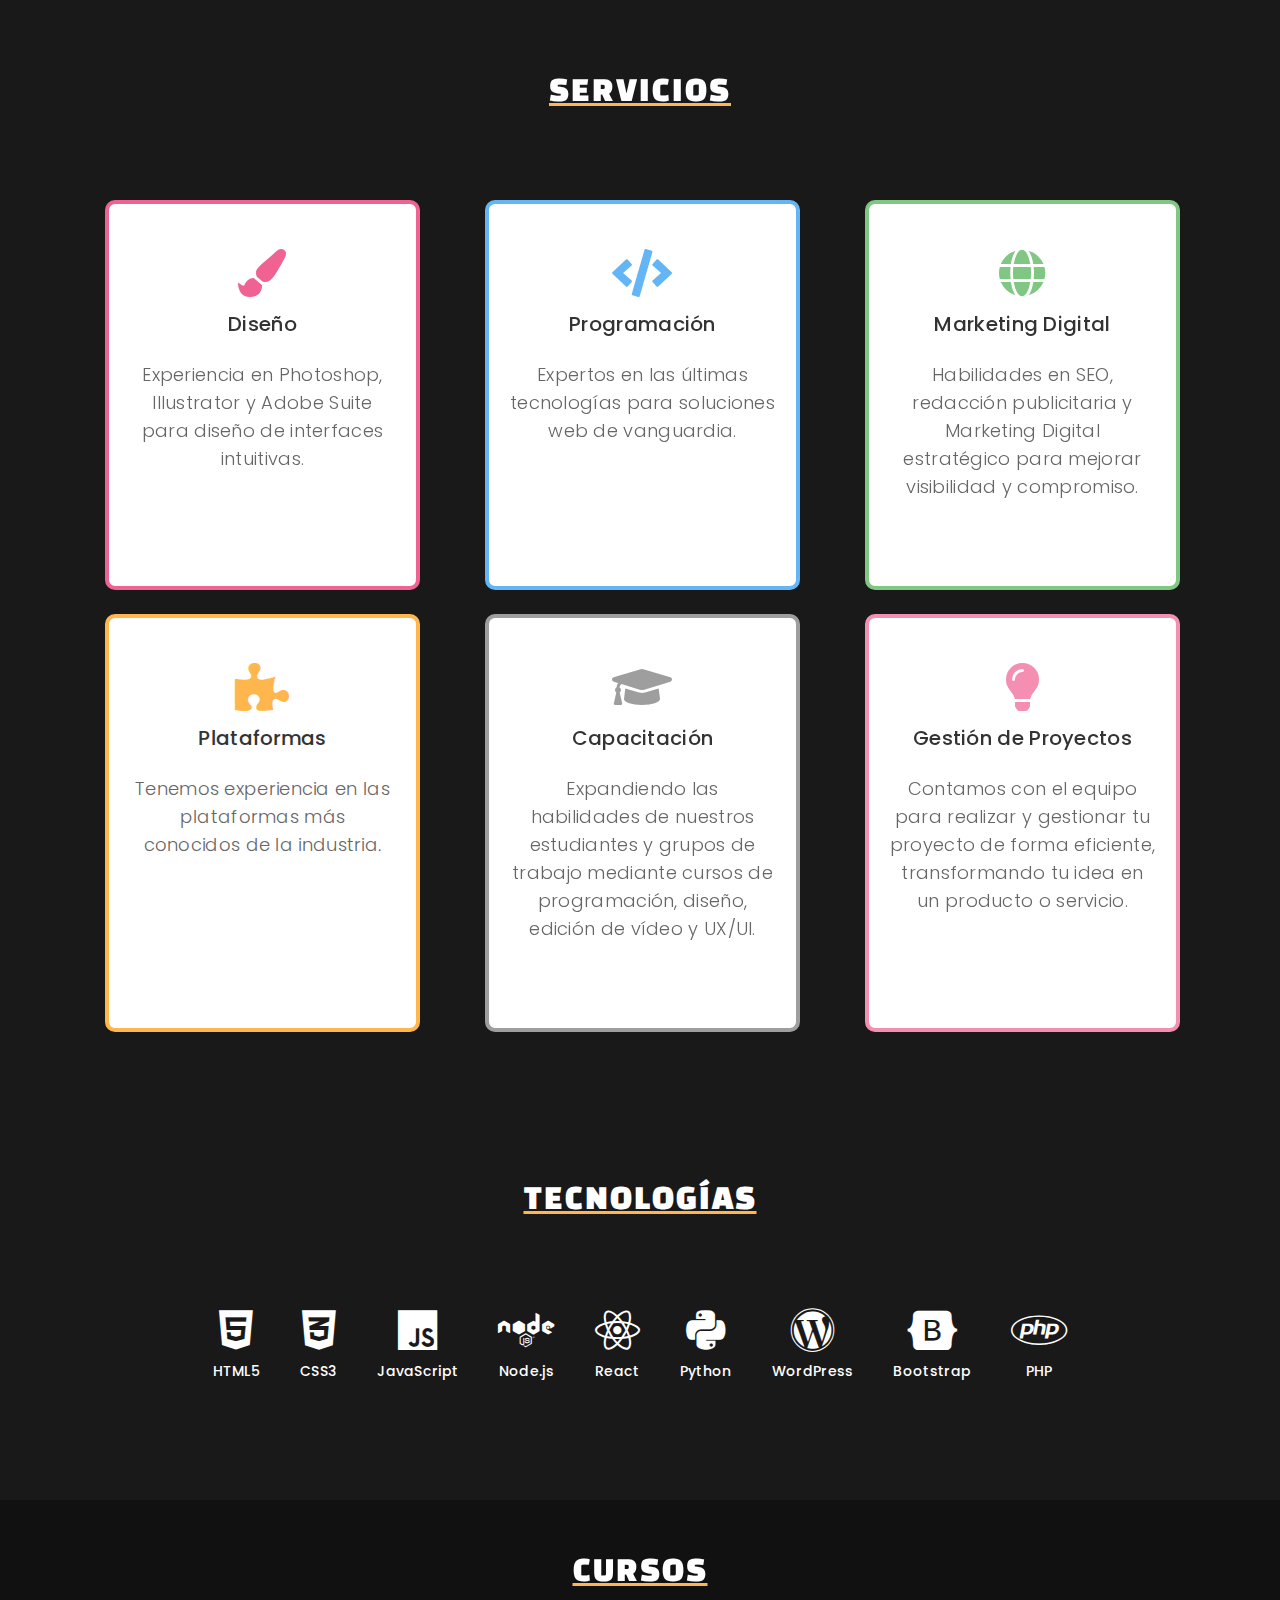
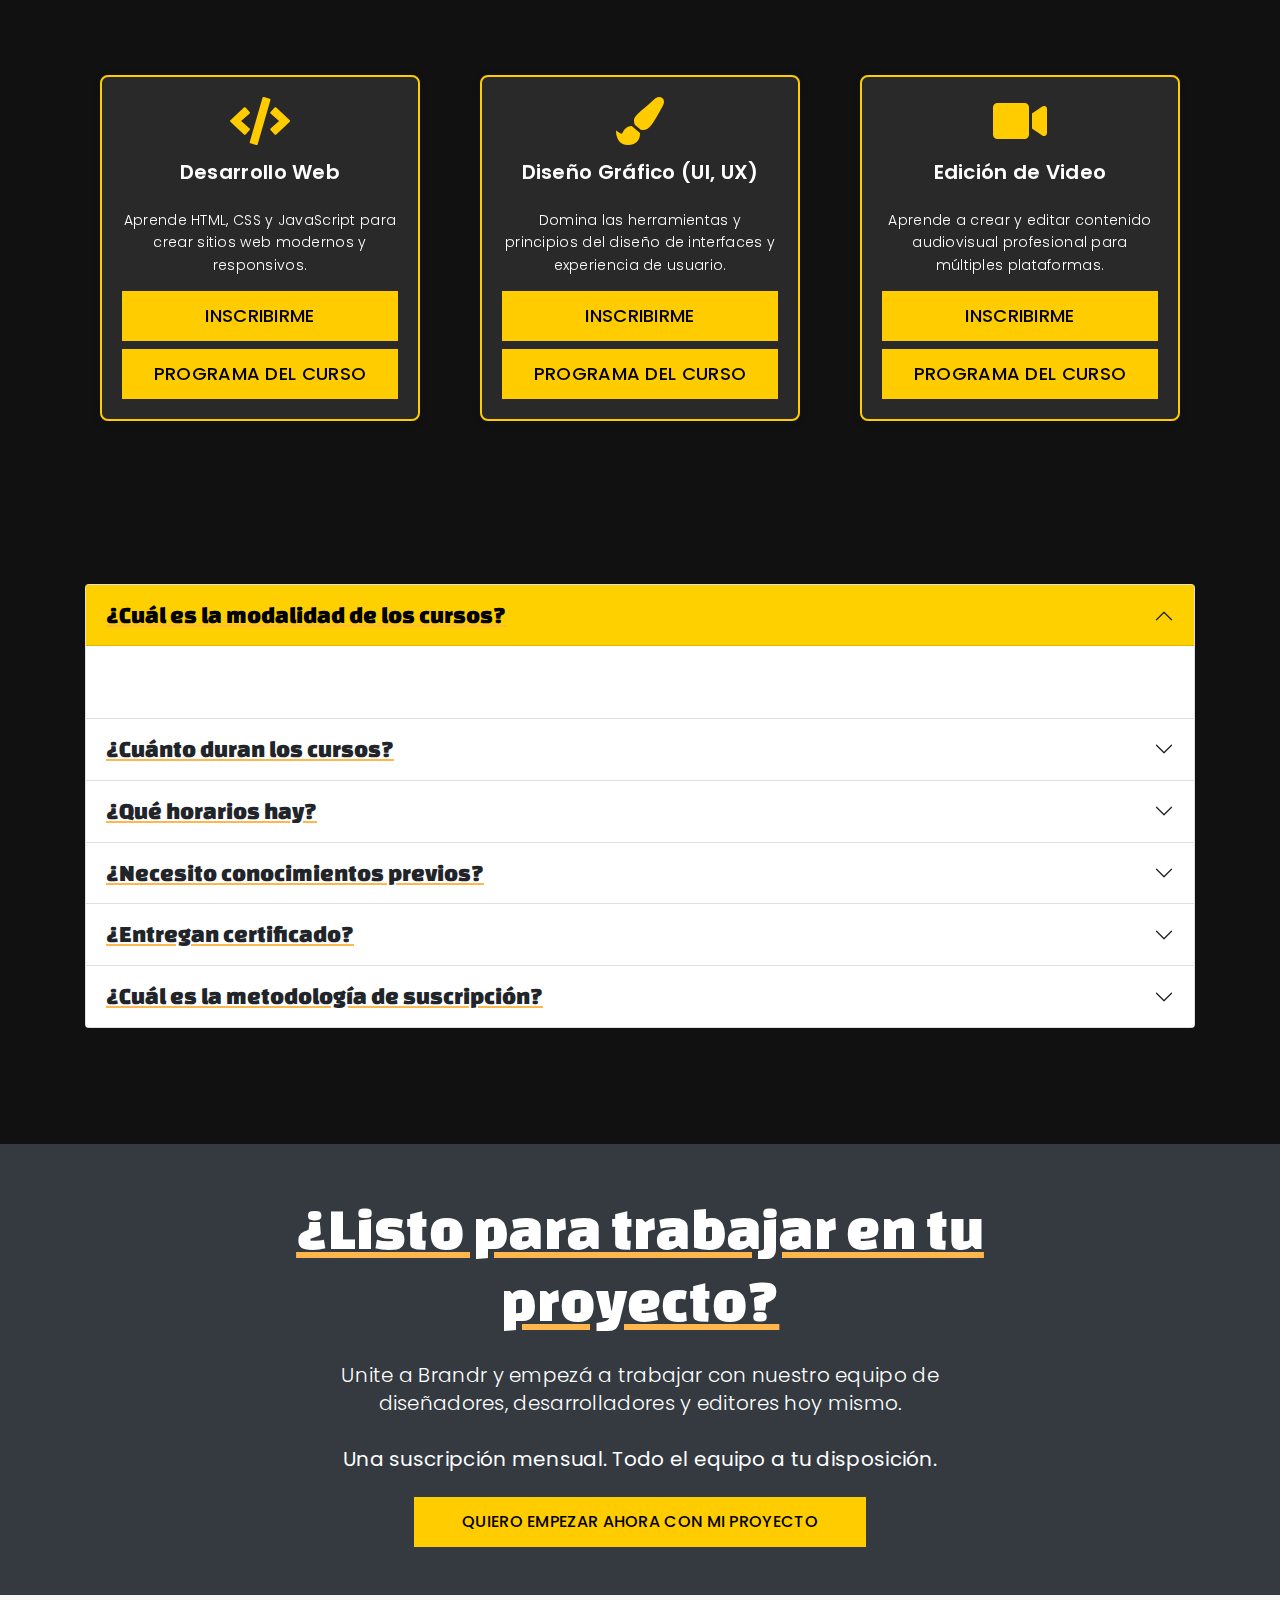
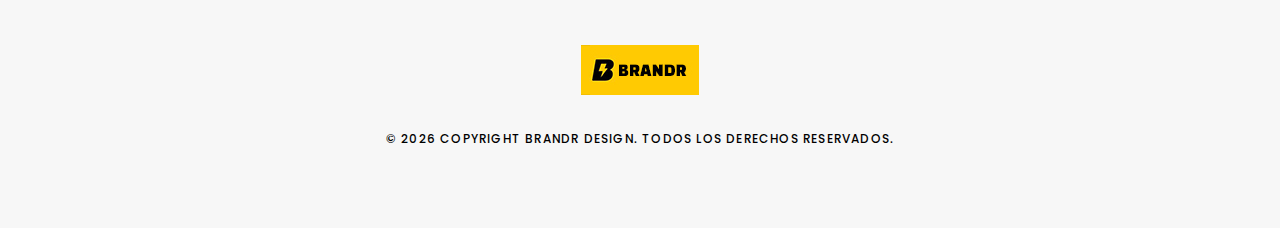
==== commit 5d52a714: "update styles of cta" ====
--- a/index.html
+++ b/index.html
@@ -6,17 +6,16 @@
   <meta charset="utf-8">
   <meta content="width=device-width, initial-scale=1.0" name="viewport">
   <link href="https://assets.calendly.com/assets/external/widget.css" rel="stylesheet">
-  <title>Brandr  - Agencia Digital</title>
+  <title>Brandr - Agencia Digital</title>
   <meta content="" name="keywords">
   <meta content="" name="description">
-
-  <!-- Google Fonts -->
-  <link href="https://fonts.googleapis.com/css?family=Poppins:300,300i,400,400i,500,500i,600,600i,700,700i|Playfair+Display:400,400i,700,700i,900,900i"
+  <link
+    href="https://fonts.googleapis.com/css?family=Poppins:300,300i,400,400i,500,500i,600,600i,700,700i|Playfair+Display:400,400i,700,700i,900,900i"
     rel="stylesheet">
 
-    <link rel="preconnect" href="https://fonts.googleapis.com">
-    <link rel="preconnect" href="https://fonts.gstatic.com" crossorigin>
-    <link href="https://fonts.googleapis.com/css2?family=Changa+One&display=swap" rel="stylesheet">
+  <link rel="preconnect" href="https://fonts.googleapis.com">
+  <link rel="preconnect" href="https://fonts.gstatic.com" crossorigin>
+  <link href="https://fonts.googleapis.com/css2?family=Changa+One&display=swap" rel="stylesheet">
 
   <!-- Bootstrap CSS File -->
   <link href="lib/bootstrap/css/bootstrap.min.css" rel="stylesheet">
@@ -26,8 +25,8 @@
   <link rel="stylesheet" href="https://cdnjs.cloudflare.com/ajax/libs/font-awesome/5.15.4/css/all.min.css"
     integrity="sha512-1ycn6IcaQQ40/MKBW2W4Rhis/DbILU74C1vSrLJxCq57o941Ym01SwNsOMqvEBFlcgUa6xLiPY/NS5R+E6ztJQ=="
     crossorigin="anonymous" referrerpolicy="no-referrer" />
-   
-  
+
+
   <link href="lib/magnific-popup/magnific-popup.css" rel="stylesheet">
   <link href="lib/hover/hover.min.css" rel="stylesheet">
 
@@ -45,7 +44,8 @@
 
 
 <body>
-  <a href="https://api.whatsapp.com/send?phone=%2B5492944297078&amp;text=Quiero+armar+mi+proyecto" class="whatsapp-float" target="_blank">
+  <a href="https://api.whatsapp.com/send?phone=%2B5492944297078&amp;text=Quiero+armar+mi+proyecto"
+    class="whatsapp-float" target="_blank">
 
     <i class="fab fa-whatsapp my-float "></i>
 
@@ -55,48 +55,51 @@
 
 
   <!-- start section navbar -->
-<nav class="navbar navbar-expand-lg navbar-light bg-light fixed-top">
-  <div class="container-fluid">
-    <a class="navbar-brand" href="index.html">
-      <img src="images/logo.png" alt="logo" height="60">
-    </a>
-    
-    <button class="navbar-toggler" type="button" data-bs-toggle="collapse" data-bs-target="#navbarNav" aria-controls="navbarNav" aria-expanded="false" aria-label="Toggle navigation">
-      <span class="navbar-toggler-icon"></span>
-    </button>
-
-    <div class="collapse navbar-collapse" id="navbarNav">
-      <ul class="navbar-nav me-auto d-flex justify-content-between mb-2 mb-lg-0">
-        <li class="nav-item">
-          <a class="nav-link smoothScroll hover-underline" href="#description">Nosotros</a>
-        </li>
-        <li class="nav-item">
-          <a class="nav-link smoothScroll hover-underline" href="#process">Proceso</a>
-        </li>
-        <li class="nav-item">
-          <a class="nav-link smoothScroll hover-underline" href="#portfolio">Proyectos</a>
-        </li>
-        <li class="nav-item">
-          <a class="nav-link smoothScroll hover-underline" href="#skills">Servicios</a>
-        </li>
-        <li class="nav-item">
-          <a class="nav-link smoothScroll hover-underline" href="#courses">Cursos</a>
-        </li>
-        <li class="nav-item">
-          <a class="nav-link hover-underline" href="https://api.whatsapp.com/send?phone=%2B5492944297078&amp;text=Quiero+contactarme+con+Brandr" target="_blank">Contacto</a>
-        </li>
-      </ul>
-      
-      <ul class="navbar-nav">
-        <li class="nav-item">
-          <a class="nav-link social-icon" href="https://www.instagram.com/brandr.design/" target="_blank">
-            <i class="fab fa-instagram"></i>
-          </a>
-        </li>
-      </ul>
-    </div>
-  </div>
-</nav>
+  <nav class="navbar navbar-expand-lg navbar-light bg-light fixed-top">
+    <div class="container-fluid">
+      <a class="navbar-brand" href="index.html">
+        <img src="images/logo.png" alt="logo" height="60">
+      </a>
+
+      <button class="navbar-toggler" type="button" data-bs-toggle="collapse" data-bs-target="#navbarNav"
+        aria-controls="navbarNav" aria-expanded="false" aria-label="Toggle navigation">
+        <span class="navbar-toggler-icon"></span>
+      </button>
+
+      <div class="collapse navbar-collapse" id="navbarNav">
+        <ul class="navbar-nav me-auto d-flex justify-content-between mb-2 mb-lg-0">
+          <li class="nav-item">
+            <a class="nav-link smoothScroll hover-underline" href="#description">Nosotros</a>
+          </li>
+          <li class="nav-item">
+            <a class="nav-link smoothScroll hover-underline" href="#process">Proceso</a>
+          </li>
+          <li class="nav-item">
+            <a class="nav-link smoothScroll hover-underline" href="#portfolio">Proyectos</a>
+          </li>
+          <li class="nav-item">
+            <a class="nav-link smoothScroll hover-underline" href="#skills">Servicios</a>
+          </li>
+          <li class="nav-item">
+            <a class="nav-link smoothScroll hover-underline" href="#courses">Cursos</a>
+          </li>
+          <li class="nav-item">
+            <a class="nav-link hover-underline"
+              href="https://api.whatsapp.com/send?phone=%2B5492944297078&amp;text=Quiero+contactarme+con+Brandr"
+              target="_blank">Contacto</a>
+          </li>
+        </ul>
+
+        <ul class="navbar-nav">
+          <li class="nav-item">
+            <a class="nav-link social-icon" href="https://www.instagram.com/brandr.design/" target="_blank">
+              <i class="fab fa-instagram"></i>
+            </a>
+          </li>
+        </ul>
+      </div>
+    </div>
+  </nav>
 
 
 
@@ -113,141 +116,90 @@
               </div>
             </div>
           </div>
-         <div class="col-lg-12">
-          <div class="section-title text-center pt-5">
-        </div>
+          <div class="col-lg-12">
+            <div class="section-title text-center pt-5">
+            </div>
             <div id="description" class="about-us">
-              <p >Somos una agencia por suscripción de forma remota, nos dedicamos al desarrollo de productos digitales, diseño gráfico y edición de vídeos, combinando innovación con procesos administrados para poder hacer tu proyecto realidad.</p>
-    
+              <p>Somos una agencia por suscripción de forma remota, nos dedicamos al desarrollo de productos digitales,
+                diseño gráfico y edición de vídeos, combinando innovación con procesos administrados para poder hacer tu
+                proyecto realidad.</p>
+
               <p>
-                Contamos con capacitaciones para particulares y empresas brindando clases creativas y efectivas, ofreciendo aulas integrales, combinando teoría y prácticas.
+                Contamos con capacitaciones para particulares y empresas brindando clases creativas y efectivas,
+                ofreciendo aulas integrales, combinando teoría y prácticas.
               </p>
-    
-              <p>Nos especializamos en la creación de plataformas digitales y soluciones tecnológicas, aportando nuestra experiencia para optimizar el desarrollo y la ejecución de cada proyecto.</p>
+
+              <p>Nos especializamos en la creación de plataformas digitales y soluciones tecnológicas, aportando nuestra
+                experiencia para optimizar el desarrollo y la ejecución de cada proyecto.</p>
               <p>
                 Estamos comprometidos con la excelencia y la calidad en cada proyecto que realizamos.
               </p>
               <p>
                 Nos encantaría ser parte del tuyo
               </p>
-              
-              <a href="https://api.whatsapp.com/send?phone=%2B5492944297078&amp;text=Quiero+empezar+mi+proyecto" target="_blank" class="btn btn-dark btn-lg px-5 fw-bold">
+
+              <a href="https://api.whatsapp.com/send?phone=%2B5492944297078&amp;text=Quiero+empezar+mi+proyecto"
+                target="_blank" class="btn btn-block btn-dark btn-lg px-5 fw-bold">
                 <i class="bi bi-whatsapp me-2"></i> Quiero empezar ahora con mi proyecto
               </a>
-    
-            </div>
-         </div>
-          </div>
-        </div>
-      </div>
+
+            </div>
+          </div>
+        </div>
+      </div>
+    </div>
     </div>
   </section>
   <!-- end section about us -->
 
-<!-- Process Section -->
-<section>
-  <div id="process" class="paddsection">
-    <div class="container">
-      <div class="section-title text-center">
-        <h2>Proceso de desarrollo</h2>
-      </div>
-  
-      <div class="row process-steps">
-        <div class="col-md-3 text-center process-step">
-          <div class="process-icon">
-            <i class="fas fa-lightbulb"></i>
-            <span class="step-number">1</span>
-          </div>
-          <h4>Descubrimiento</h4>
-          <p>Analizamos tus necesidades y objetivos para crear una estrategia personalizada</p>
-        </div>
-  
-        <div class="col-md-3 text-center process-step">
-          <div class="process-icon">
-            <i class="fas fa-pencil-ruler"></i>
-            <span class="step-number">2</span>
-          </div>
-          <h4>Diseño</h4>
-          <p>Creamos bocetos y diseños que reflejen tu visión y marca</p>
-        </div>
-  
-        <div class="col-md-3 text-center process-step">
-          <div class="process-icon">
-            <i class="fas fa-code"></i>
-            <span class="step-number">3</span>
-          </div>
-          <h4>Desarrollo</h4>
-          <p>Construimos tu proyecto usando las últimas tecnologías y mejores prácticas</p>
-        </div>
-  
-        <div class="col-md-3 text-center process-step">
-          <div class="process-icon">
-            <i class="fas fa-rocket"></i>
-            <span class="step-number">4</span>
-          </div>
-          <h4>Lanzamiento</h4>
-          <p>Realizamos pruebas exhaustivas y lanzamos tu proyecto al mundo</p>
-        </div>
-      </div>
-    </div>
-  </div>
-</section>
-
-
-
-
-
-  <!-- start section services 
-  <div id="services">
-    <div class="container">
-
-      <div class="services-carousel owl-theme">
-
-        <div class="services-block">
-
-          <i class="fas fa-pencil-ruler"></i>
-          <span>UI/UX DESIGN</span>
-          
-
-        </div>
-
-        <div class="services-block">
-
-          <i class="far fa-lightbulb"></i>
-          <span>GRAPHIC DESIGN</span>
-         
-        </div>
-
-        <div class="services-block">
-
-          <i class="fab fa-chrome"></i>
-          <span>WEB DESIGN</span>
-          
-        </div>
-
-        <div class="services-block">
-
-          <i class="fas fa-chart-line"></i>
-          <span>Digital Marketing</span>
-         
-
-        </div>
-
-        <div class="services-block">
-
-          <i class="fas fa-camera"></i>
-          <span>PHOTOGRAPHY AND VIDEO</span>
-          
-
-        </div>
-
-      </div>
-
-    </div>
-
-  </div> -->
-  
-  
+  <!-- Process Section -->
+  <section>
+    <div id="process" class="paddsection">
+      <div class="container">
+        <div class="section-title text-center">
+          <h2>Proceso de desarrollo</h2>
+        </div>
+
+        <div class="row process-steps">
+          <div class="col-md-3 text-center process-step">
+            <div class="process-icon">
+              <i class="fas fa-lightbulb"></i>
+              <span class="step-number">1</span>
+            </div>
+            <h4>Descubrimiento</h4>
+            <p>Analizamos tus necesidades y objetivos para crear una estrategia personalizada</p>
+          </div>
+
+          <div class="col-md-3 text-center process-step">
+            <div class="process-icon">
+              <i class="fas fa-pencil-ruler"></i>
+              <span class="step-number">2</span>
+            </div>
+            <h4>Diseño</h4>
+            <p>Creamos bocetos y diseños que reflejen tu visión y marca</p>
+          </div>
+
+          <div class="col-md-3 text-center process-step">
+            <div class="process-icon">
+              <i class="fas fa-code"></i>
+              <span class="step-number">3</span>
+            </div>
+            <h4>Desarrollo</h4>
+            <p>Construimos tu proyecto usando las últimas tecnologías y mejores prácticas</p>
+          </div>
+
+          <div class="col-md-3 text-center process-step">
+            <div class="process-icon">
+              <i class="fas fa-rocket"></i>
+              <span class="step-number">4</span>
+            </div>
+            <h4>Lanzamiento</h4>
+            <p>Realizamos pruebas exhaustivas y lanzamos tu proyecto al mundo</p>
+          </div>
+        </div>
+      </div>
+    </div>
+  </section>
 
 
   <!-- start section portfolio -->
@@ -266,9 +218,9 @@
                 <li class="filter filter-active" data-filter=".all">Todos</li>
                 <li class="filter" data-filter=".branding">Diseño Gráfico</li>
                 <li class="filter" data-filter=".mockups">Bocetos</li>
-    
+
                 <li class="filter" data-filter=".webdesign">Páginas web</li>
-    
+
               </ul>
             </div>
             <div class="portfolio-container">
@@ -332,151 +284,154 @@
                   <img src="images/portfolio/5.jpg" alt="img">
                 </a>
               </div>
-    
-    
-    
+
+
+
             </div>
           </div>
         </div>
       </div>
     </div>
   </section>
-  
-<section>
-  <div id="skills-container" class="container-fluid">
-    <div class="row">
-      <div class="col-lg-12">
-        <section id="skills" class="skills-section">
-          <div class="container">
-            <div class="section-title text-center pt-5">
-              <h2>Servicios</h2>
-            </div>
-  
-            <div class="row">
-              <!-- First row -->
-              <div class="col-12 col-sm-12 col-lg-4 mb-4">
-                <div class="skill skill-design h-100">
-                  <i class="fa fa-paint-brush"></i>
-                  <h3>Diseño</h3>
-                  <p>Experiencia en Photoshop, Illustrator y Adobe Suite para diseño de interfaces intuitivas.</p>
-                </div>
-              </div>
-  
-              <div class="col-12 col-sm-12 col-lg-4 mb-4">
-                <div class="skill skill-programming h-100">
-                  <i class="fa fa-code"></i>
-                  <h3>Programación</h3>
-                  <p>Expertos en las últimas tecnologías para soluciones web de vanguardia.</p>
-                </div>
-              </div>
-  
-              <div class="col-12 col-sm-12 col-lg-4 mb-4">
-                <div class="skill skill-marketing h-100">
-                  <i class="fas fa-globe"></i>
-                  <h3>Marketing Digital</h3>
-                  <p>Habilidades en SEO, redacción publicitaria y Marketing Digital estratégico para mejorar visibilidad y compromiso.</p>
-                </div>
-              </div>
-  
-              <!-- Second row -->
-              <div class="col-12 col-sm-12 col-lg-4 mb-4">
-                <div class="skill skill-webflow h-100">
-                  <i class="fas fa-puzzle-piece"></i>
-                  <h3>Plataformas</h3>
-                  <p>Tenemos experiencia en las plataformas más conocidos de la industria.</p>
-                </div>
-              </div>
-  
-              <div class="col-12 col-sm-12 col-lg-4 mb-4">
-                <div class="skill skill-education h-100">
-                  <i class="fas fa-graduation-cap"></i>
-                  <h3>Capacitación</h3>
-                  <p>Expandiendo las habilidades de nuestros estudiantes y grupos de trabajo mediante cursos de programación, diseño, edición de vídeo y UX/UI.</p>
-                </div>
-              </div>
-  
-              <div class="col-12 col-sm-12 col-lg-4 mb-4">
-                <div class="skill skill-innovation h-100">
-                  <i class="fas fa-lightbulb"></i>
-                  <h3>Gestión de Proyectos</h3>
-                  <p>Contamos con el equipo para realizar y gestionar tu proyecto de forma eficiente, transformando tu idea en un producto o servicio.</p>
-                </div>
-              </div>
-            </div>
-          </div>
-        </section>
-      </div>
-    </div>
-  </div>
-</section>
-
-<!-- Technologies Section -->
-<section>
-  <div id="technologies" class="paddsection">
-    <div class="container">
-      <div class="section-title text-center">
-        <h2>Tecnologías</h2>
-      </div>
-  
-      <div class="tech-slider owl-carousel owl-theme">
-        <div class="tech-item">
-          <i class="fab fa-html5 fa-3x"></i>
-          <h5>HTML5</h5>
-        </div>
-  
-        <div class="tech-item">
-          <i class="fab fa-css3-alt fa-3x"></i>
-          <h5>CSS3</h5>
-        </div>
-  
-        <div class="tech-item">
-          <i class="fab fa-js fa-3x"></i>
-          <h5>JavaScript</h5>
-        </div>
-  
-        <div class="tech-item">
-          <i class="fab fa-node fa-3x"></i>
-          <h5>Node.js</h5>
-        </div>
-  
-        <div class="tech-item">
-          <i class="fab fa-react fa-3x"></i>
-          <h5>React</h5>
-        </div>
-  
-        <div class="tech-item">
-          <i class="fab fa-python fa-3x"></i>
-          <h5>Python</h5>
-        </div>
-  
-        <div class="tech-item">
-          <i class="fab fa-wordpress fa-3x"></i>
-          <h5>WordPress</h5>
-        </div>
-  
-        <div class="tech-item">
-          <i class="fab fa-bootstrap fa-3x"></i>
-          <h5>Bootstrap</h5>
-        </div>
-  
-        <div class="tech-item">
-          <i class="fab fa-php fa-3x"></i>
-          <h5>PHP</h5>
-        </div>
-      </div>
-    </div>
-  </div>
-</section>
-
-  
-<section>
-  
+
+  <section>
+    <div id="skills-container" class="container-fluid">
+      <div class="row">
+        <div class="col-lg-12">
+          <section id="skills" class="skills-section">
+            <div class="container">
+              <div class="section-title text-center pt-5">
+                <h2>Servicios</h2>
+              </div>
+
+              <div class="row">
+                <!-- First row -->
+                <div class="col-12 col-sm-12 col-lg-4 mb-4">
+                  <div class="skill skill-design h-100">
+                    <i class="fa fa-paint-brush"></i>
+                    <h3>Diseño</h3>
+                    <p>Experiencia en Photoshop, Illustrator y Adobe Suite para diseño de interfaces intuitivas.</p>
+                  </div>
+                </div>
+
+                <div class="col-12 col-sm-12 col-lg-4 mb-4">
+                  <div class="skill skill-programming h-100">
+                    <i class="fa fa-code"></i>
+                    <h3>Programación</h3>
+                    <p>Expertos en las últimas tecnologías para soluciones web de vanguardia.</p>
+                  </div>
+                </div>
+
+                <div class="col-12 col-sm-12 col-lg-4 mb-4">
+                  <div class="skill skill-marketing h-100">
+                    <i class="fas fa-globe"></i>
+                    <h3>Marketing Digital</h3>
+                    <p>Habilidades en SEO, redacción publicitaria y Marketing Digital estratégico para mejorar
+                      visibilidad y compromiso.</p>
+                  </div>
+                </div>
+
+                <!-- Second row -->
+                <div class="col-12 col-sm-12 col-lg-4 mb-4">
+                  <div class="skill skill-webflow h-100">
+                    <i class="fas fa-puzzle-piece"></i>
+                    <h3>Plataformas</h3>
+                    <p>Tenemos experiencia en las plataformas más conocidos de la industria.</p>
+                  </div>
+                </div>
+
+                <div class="col-12 col-sm-12 col-lg-4 mb-4">
+                  <div class="skill skill-education h-100">
+                    <i class="fas fa-graduation-cap"></i>
+                    <h3>Capacitación</h3>
+                    <p>Expandiendo las habilidades de nuestros estudiantes y grupos de trabajo mediante cursos de
+                      programación, diseño, edición de vídeo y UX/UI.</p>
+                  </div>
+                </div>
+
+                <div class="col-12 col-sm-12 col-lg-4 mb-4">
+                  <div class="skill skill-innovation h-100">
+                    <i class="fas fa-lightbulb"></i>
+                    <h3>Gestión de Proyectos</h3>
+                    <p>Contamos con el equipo para realizar y gestionar tu proyecto de forma eficiente, transformando tu
+                      idea en un producto o servicio.</p>
+                  </div>
+                </div>
+              </div>
+            </div>
+          </section>
+        </div>
+      </div>
+    </div>
+  </section>
+
+  <!-- Technologies Section -->
+  <section>
+    <div id="technologies" class="paddsection">
+      <div class="container">
+        <div class="section-title text-center">
+          <h2>Tecnologías</h2>
+        </div>
+
+        <div class="tech-slider owl-carousel owl-theme">
+          <div class="tech-item">
+            <i class="fab fa-html5 fa-3x"></i>
+            <h5>HTML5</h5>
+          </div>
+
+          <div class="tech-item">
+            <i class="fab fa-css3-alt fa-3x"></i>
+            <h5>CSS3</h5>
+          </div>
+
+          <div class="tech-item">
+            <i class="fab fa-js fa-3x"></i>
+            <h5>JavaScript</h5>
+          </div>
+
+          <div class="tech-item">
+            <i class="fab fa-node fa-3x"></i>
+            <h5>Node.js</h5>
+          </div>
+
+          <div class="tech-item">
+            <i class="fab fa-react fa-3x"></i>
+            <h5>React</h5>
+          </div>
+
+          <div class="tech-item">
+            <i class="fab fa-python fa-3x"></i>
+            <h5>Python</h5>
+          </div>
+
+          <div class="tech-item">
+            <i class="fab fa-wordpress fa-3x"></i>
+            <h5>WordPress</h5>
+          </div>
+
+          <div class="tech-item">
+            <i class="fab fa-bootstrap fa-3x"></i>
+            <h5>Bootstrap</h5>
+          </div>
+
+          <div class="tech-item">
+            <i class="fab fa-php fa-3x"></i>
+            <h5>PHP</h5>
+          </div>
+        </div>
+      </div>
+    </div>
+  </section>
+
+
+  <section>
+
     <div id="courses" class="col-lg-12 pt-5">
       <div class="courses">
         <div class="container">
           <div class="section-title text-center">
             <h2>Cursos</h2>
-  
+
           </div>
           <div class="row">
             <div class="col-lg-4 col-md-12 col-sm-12 ">
@@ -486,9 +441,11 @@
                 </div>
                 <h3>Desarrollo Web</h3>
                 <p>Aprende HTML, CSS y JavaScript para crear sitios web modernos y responsivos.</p>
-  
-                <a href="https://api.whatsapp.com/send?phone=%2B5492944297078&amp;text=Me+interesa+el+curso+de+Desarrollo+Web" class="btn btn-block btn-outline-dark mb-2" target="_blank">Inscribirme</a>
-                <a href="programas-cursos.html#desarrollo-web" class="btn btn-block btn-outline-dark">Programa del curso</a>
+
+                <a href="https://api.whatsapp.com/send?phone=%2B5492944297078&amp;text=Me+interesa+el+curso+de+Desarrollo+Web"
+                  class="btn btn-block btn-outline-dark mb-2" target="_blank">Inscribirme</a>
+                <a href="programas-cursos.html#desarrollo-web" class="btn btn-block btn-outline-dark">Programa del
+                  curso</a>
               </div>
             </div>
             <div class="col-lg-4 col-md-12 col-sm-12 ">
@@ -498,9 +455,11 @@
                 </div>
                 <h3>Diseño Gráfico (UI, UX)</h3>
                 <p>Domina las herramientas y principios del diseño de interfaces y experiencia de usuario.</p>
-  
-                <a href="https://api.whatsapp.com/send?phone=%2B5492944297078&amp;text=Me+interesa+el+curso+de+Diseño+UX/UI" class="btn btn-block btn-outline-dark mb-2" target="_blank">Inscribirme</a>
-                <a href="programas-cursos.html#diseno-uxui" class="btn btn-block btn-outline-dark">Programa del curso</a>
+
+                <a href="https://api.whatsapp.com/send?phone=%2B5492944297078&amp;text=Me+interesa+el+curso+de+Diseño+UX/UI"
+                  class="btn btn-block btn-outline-dark mb-2" target="_blank">Inscribirme</a>
+                <a href="programas-cursos.html#diseno-uxui" class="btn btn-block btn-outline-dark">Programa del
+                  curso</a>
               </div>
             </div>
             <div class="col-lg-4 col-md-12 col-sm-12 ">
@@ -510,118 +469,141 @@
                 </div>
                 <h3>Edición de Video</h3>
                 <p>Aprende a crear y editar contenido audiovisual profesional para múltiples plataformas.</p>
-  
-                <a href="https://api.whatsapp.com/send?phone=%2B5492944297078&amp;text=Me+interesa+el+curso+de+Edición+de+Video" class="btn btn-block btn-outline-dark mb-2" target="_blank">Inscribirme</a>
-                <a href="programas-cursos.html#edicion-video" class="btn btn-block btn-outline-dark">Programa del curso</a>
-              </div>
-            </div>
-          </div>
-        </div>
-      </div>
-    </div>
-  
-  <div class="container mt-5 paddsection">
-    <div class="accordion" id="courseFAQ">
-      <div class="accordion-item">
-        <h2 class="accordion-header" id="headingOne">
-          <button class="accordion-button" type="button" data-bs-toggle="collapse" data-bs-target="#collapseOne" aria-expanded="true" aria-controls="collapseOne">
-            ¿Cuál es la modalidad de los cursos?
-          </button>
-        </h2>
-        <div id="collapseOne" class="accordion-collapse collapse show" aria-labelledby="headingOne" data-bs-parent="#courseFAQ">
-          <div class="accordion-body">
-            Los cursos son grupales, 100% online con clases en vivo por Google Meet. Además, tendrás acceso al classroom con material grabado y recursos prácticos y teóricos adicionales.
-          </div>
-        </div>
-      </div>
-  
-      <div class="accordion-item">
-        <h2 class="accordion-header" id="headingTwo">
-          <button class="accordion-button collapsed" type="button" data-bs-toggle="collapse" data-bs-target="#collapseTwo" aria-expanded="false" aria-controls="collapseTwo">
-            ¿Cuánto duran los cursos?
-          </button>
-        </h2>
-        <div id="collapseTwo" class="accordion-collapse collapse" aria-labelledby="headingTwo" data-bs-parent="#courseFAQ">
-          <div class="accordion-body">
-            Los cursos se adaptan a los términos y avance de cada grupo. Los cursos de Diseño Gráfico y Desarrollo Web duran 6 meses, mientras que el curso de Edición de Video es de 4 meses.
-          </div>
-        </div>
-      </div>
-  
-  
-  
-      <div class="accordion-item">
-        <h2 class="accordion-header" id="headingThree">
-          <button class="accordion-button collapsed" type="button" data-bs-toggle="collapse" data-bs-target="#collapseThree" aria-expanded="false" aria-controls="collapseThree">
-            ¿Qué horarios hay?
-          </button>
-        </h2>
-        <div id="collapseThree" class="accordion-collapse collapse" aria-labelledby="headingThree" data-bs-parent="#courseFAQ">
-          <div class="accordion-body">
-            Contamos con grupos formados donde se dictan los cursos en horarios ya determinados uno por la mañana y el otro por la tarde. Las clases son de 2 horas, y se dictan los lunes, miércoles y viernes de 10:00 a 12:00 y de 14:00 a 16:00. Hora de Argentina.
-          </div>
-        </div>
-      </div>
-  
-      <div class="accordion-item">
-        <h2 class="accordion-header" id="headingFour">
-          <button class="accordion-button collapsed" type="button" data-bs-toggle="collapse" data-bs-target="#collapseFour" aria-expanded="false" aria-controls="collapseFour">
-            ¿Necesito conocimientos previos?
-          </button>
-        </h2>
-        <div id="collapseFour" class="accordion-collapse collapse" aria-labelledby="headingFour" data-bs-parent="#courseFAQ">
-          <div class="accordion-body">
-            No, nuestros cursos están diseñados para comenzar desde cero. Solo necesitas una computadora y conexión a internet.
-          </div>
-        </div>
-      </div>
-  
-      <div class="accordion-item">
-        <h2 class="accordion-header" id="headingFive">
-          <button class="accordion-button collapsed" type="button" data-bs-toggle="collapse" data-bs-target="#collapseFive" aria-expanded="false" aria-controls="collapseFive">
-            ¿Entregan certificado?
-          </button>
-        </h2>
-        <div id="collapseFive" class="accordion-collapse collapse" aria-labelledby="headingFive" data-bs-parent="#courseFAQ">
-          <div class="accordion-body">
-            Sí, al finalizar el curso, teniendo el examen aprobado, recibirás un certificado digital que muestra tu participación en el curso.
-          </div>
-        </div>
-      </div>
-  
-      <div class="accordion-item">
-        <h2 class="accordion-header" id="headingSix">
-          <button class="accordion-button collapsed" type="button" data-bs-toggle="collapse" data-bs-target="#collapseSix" aria-expanded="false" aria-controls="collapseSix">
-            ¿Cuál es la metodología de suscripción?
-          </button>
-        </h2>
-        <div id="collapseSix" class="accordion-collapse collapse" aria-labelledby="headingSix" data-bs-parent="#courseFAQ">
-          <div class="accordion-body">
-            El pago se realiza por mes, los cursos son personalizados y flexibles, una suscripción incluye todos los cursos, Mediante transferencia bancaria o Mercado Pago, con posibilidad de finalizarlo en cualquier momento.
-          </div>
-          </div>
-        </div>
-    </div>
-  </div>
-  
-</section>
-
-<section id="cta" class="py-5 bg-dark text-dark text-center paddsection">
-  <div class="container">
-    <div class="row justify-content-center align-items-center">
-      <div class="col-lg-8">
-        <h2 class="fw-bold mb-3">¿Listo para trabajar en tu proyecto?</h2>
-        <p class="lead mb-4 text-white" >
-          Unite a Brandr y empezá a trabajar con nuestro equipo de diseñadores, desarrolladores y editores hoy mismo.
-          <br> <br> <strong>Una suscripción mensual. Todo el equipo a tu disposición.</strong>
-        </p>
-        <a href="https://api.whatsapp.com/send?phone=%2B5492944297078&amp;text=Quiero+empezar+mi+proyecto" target="_blank" class="btn btn-dark btn-lg px-5 fw-bold">
-          <i class="bi bi-whatsapp me-2"></i> Quiero empezar ahora con mi proyecto
-        </a>
-      </div>
-    </div>
-  </div>
-</section>
+
+                <a href="https://api.whatsapp.com/send?phone=%2B5492944297078&amp;text=Me+interesa+el+curso+de+Edición+de+Video"
+                  class="btn btn-block btn-outline-dark mb-2" target="_blank">Inscribirme</a>
+                <a href="programas-cursos.html#edicion-video" class="btn btn-block btn-outline-dark">Programa del
+                  curso</a>
+              </div>
+            </div>
+          </div>
+        </div>
+      </div>
+    </div>
+
+    <div class="container mt-5 paddsection">
+      <div class="accordion" id="courseFAQ">
+        <div class="accordion-item">
+          <h2 class="accordion-header" id="headingOne">
+            <button class="accordion-button" type="button" data-bs-toggle="collapse" data-bs-target="#collapseOne"
+              aria-expanded="true" aria-controls="collapseOne">
+              ¿Cuál es la modalidad de los cursos?
+            </button>
+          </h2>
+          <div id="collapseOne" class="accordion-collapse collapse show" aria-labelledby="headingOne"
+            data-bs-parent="#courseFAQ">
+            <div class="accordion-body">
+              Los cursos son grupales, 100% online con clases en vivo por Google Meet. Además, tendrás acceso al
+              classroom con material grabado y recursos prácticos y teóricos adicionales.
+            </div>
+          </div>
+        </div>
+
+        <div class="accordion-item">
+          <h2 class="accordion-header" id="headingTwo">
+            <button class="accordion-button collapsed" type="button" data-bs-toggle="collapse"
+              data-bs-target="#collapseTwo" aria-expanded="false" aria-controls="collapseTwo">
+              ¿Cuánto duran los cursos?
+            </button>
+          </h2>
+          <div id="collapseTwo" class="accordion-collapse collapse" aria-labelledby="headingTwo"
+            data-bs-parent="#courseFAQ">
+            <div class="accordion-body">
+              Los cursos se adaptan a los términos y avance de cada grupo. Los cursos de Diseño Gráfico y Desarrollo Web
+              duran 6 meses, mientras que el curso de Edición de Video es de 4 meses.
+            </div>
+          </div>
+        </div>
+
+
+
+        <div class="accordion-item">
+          <h2 class="accordion-header" id="headingThree">
+            <button class="accordion-button collapsed" type="button" data-bs-toggle="collapse"
+              data-bs-target="#collapseThree" aria-expanded="false" aria-controls="collapseThree">
+              ¿Qué horarios hay?
+            </button>
+          </h2>
+          <div id="collapseThree" class="accordion-collapse collapse" aria-labelledby="headingThree"
+            data-bs-parent="#courseFAQ">
+            <div class="accordion-body">
+              Contamos con grupos formados donde se dictan los cursos en horarios ya determinados uno por la mañana y el
+              otro por la tarde. Las clases son de 2 horas, y se dictan los lunes, miércoles y viernes de 10:00 a 12:00
+              y de 14:00 a 16:00. Hora de Argentina.
+            </div>
+          </div>
+        </div>
+
+        <div class="accordion-item">
+          <h2 class="accordion-header" id="headingFour">
+            <button class="accordion-button collapsed" type="button" data-bs-toggle="collapse"
+              data-bs-target="#collapseFour" aria-expanded="false" aria-controls="collapseFour">
+              ¿Necesito conocimientos previos?
+            </button>
+          </h2>
+          <div id="collapseFour" class="accordion-collapse collapse" aria-labelledby="headingFour"
+            data-bs-parent="#courseFAQ">
+            <div class="accordion-body">
+              No, nuestros cursos están diseñados para comenzar desde cero. Solo necesitas una computadora y conexión a
+              internet.
+            </div>
+          </div>
+        </div>
+
+        <div class="accordion-item">
+          <h2 class="accordion-header" id="headingFive">
+            <button class="accordion-button collapsed" type="button" data-bs-toggle="collapse"
+              data-bs-target="#collapseFive" aria-expanded="false" aria-controls="collapseFive">
+              ¿Entregan certificado?
+            </button>
+          </h2>
+          <div id="collapseFive" class="accordion-collapse collapse" aria-labelledby="headingFive"
+            data-bs-parent="#courseFAQ">
+            <div class="accordion-body">
+              Sí, al finalizar el curso, teniendo el examen aprobado, recibirás un certificado digital que muestra tu
+              participación en el curso.
+            </div>
+          </div>
+        </div>
+
+        <div class="accordion-item">
+          <h2 class="accordion-header" id="headingSix">
+            <button class="accordion-button collapsed" type="button" data-bs-toggle="collapse"
+              data-bs-target="#collapseSix" aria-expanded="false" aria-controls="collapseSix">
+              ¿Cuál es la metodología de suscripción?
+            </button>
+          </h2>
+          <div id="collapseSix" class="accordion-collapse collapse" aria-labelledby="headingSix"
+            data-bs-parent="#courseFAQ">
+            <div class="accordion-body">
+              El pago se realiza por mes, los cursos son personalizados y flexibles, una suscripción incluye todos los
+              cursos, Mediante transferencia bancaria o Mercado Pago, con posibilidad de finalizarlo en cualquier
+              momento.
+            </div>
+          </div>
+        </div>
+      </div>
+    </div>
+
+  </section>
+
+  <section id="cta" class="py-5 bg-dark text-dark text-center paddsection">
+    <div class="container">
+      <div class="row justify-content-center align-items-center">
+        <div class="col-lg-8">
+          <h2 class="fw-bold mb-3">¿Listo para trabajar en tu proyecto?</h2>
+          <p class="lead mb-4 text-white">
+            Unite a Brandr y empezá a trabajar con nuestro equipo de diseñadores, desarrolladores y editores hoy mismo.
+            <br> <br> <strong>Una suscripción mensual. Todo el equipo a tu disposición.</strong>
+          </p>
+          <a href="https://api.whatsapp.com/send?phone=%2B5492944297078&amp;text=Quiero+empezar+mi+proyecto"
+            target="_blank" class="btn btn-dark btn-lg px-5 fw-bold">
+            <i class="bi bi-whatsapp me-2"></i> Quiero empezar ahora con mi proyecto
+          </a>
+        </div>
+      </div>
+    </div>
+  </section>
 
 
   <!-- start section footer -->
@@ -629,7 +611,10 @@
     <div class="container">
 
       <img src="./images/logo.jpg" alt="Brandr Design Logo">
-      <p style="margin-top: 30px;">&copy; <script>document.write(new Date().getFullYear()); </script>  Copyright Brandr Design. Todos los derechos reservados.</p>
+      <p style="margin-top: 30px;">&copy;
+        <script>document.write(new Date().getFullYear()); </script> Copyright Brandr Design. Todos los derechos
+        reservados.
+      </p>
 
 
 
@@ -639,22 +624,26 @@
 
   <!-- JavaScript Libraries -->
   <script src="https://code.jquery.com/jquery-3.3.1.min.js"></script>
-    <!-- Template Main Javascript File -->
-    <script src="./js/main.js"></script>
-    <script src="https://cdn.jsdelivr.net/npm/@popperjs/core@2.11.6/dist/umd/popper.min.js" integrity="sha384-oBqDVmMz9ATKxIep9tiCxS/Z9fNfEXiDAYTujMAeBAsjFuCZSmKbSSUnQlmh/jp3" crossorigin="anonymous"></script>
-    <script src="https://cdn.jsdelivr.net/npm/bootstrap@5.2.3/dist/js/bootstrap.min.js" integrity="sha384-cuYeSxntonz0PPNlHhBs68uyIAVpIIOZZ5JqeqvYYIcEL727kskC66kF92t6Xl2V" crossorigin="anonymous"></script>
+  <!-- Template Main Javascript File -->
+  <script src="./js/main.js"></script>
+  <script src="https://cdn.jsdelivr.net/npm/@popperjs/core@2.11.6/dist/umd/popper.min.js"
+    integrity="sha384-oBqDVmMz9ATKxIep9tiCxS/Z9fNfEXiDAYTujMAeBAsjFuCZSmKbSSUnQlmh/jp3"
+    crossorigin="anonymous"></script>
+  <script src="https://cdn.jsdelivr.net/npm/bootstrap@5.2.3/dist/js/bootstrap.min.js"
+    integrity="sha384-cuYeSxntonz0PPNlHhBs68uyIAVpIIOZZ5JqeqvYYIcEL727kskC66kF92t6Xl2V"
+    crossorigin="anonymous"></script>
   <script src="./lib/typed/typed.js"></script>
   <script src="./lib/owlcarousel/owl.carousel.min.js"></script>
   <script src="./lib/magnific-popup/magnific-popup.min.js"></script>
   <script src="./lib/isotope/isotope.pkgd.min.js"></script>
-  
+
   <!-- Inicialización del acordeón de Bootstrap -->
   <script>
-    document.addEventListener('DOMContentLoaded', function() {
+    document.addEventListener('DOMContentLoaded', function () {
       // Inicializar todos los componentes de collapse/acordeón
       var accordionElements = document.querySelectorAll('.accordion-button');
-      accordionElements.forEach(function(element) {
-        element.addEventListener('click', function() {
+      accordionElements.forEach(function (element) {
+        element.addEventListener('click', function () {
           var target = document.querySelector(this.getAttribute('data-bs-target'));
           if (target) {
             if (target.classList.contains('show')) {
@@ -667,7 +656,7 @@
               if (parent) {
                 var parentId = parent.getAttribute('id');
                 var relatedCollapses = document.querySelectorAll('[data-bs-parent="#' + parentId + '"]');
-                relatedCollapses.forEach(function(collapse) {
+                relatedCollapses.forEach(function (collapse) {
                   collapse.classList.remove('show');
                   var relatedButton = document.querySelector('[data-bs-target="#' + collapse.getAttribute('id') + '"]');
                   if (relatedButton) {
@@ -676,7 +665,7 @@
                   }
                 });
               }
-              
+
               // Abrir el panel actual
               target.classList.add('show');
               this.classList.remove('collapsed');
@@ -688,12 +677,6 @@
     });
   </script>
 
-  <!-- Contact Form JavaScript File -->
-  
- 
-
- 
-  <!-- Calendly badge widget end -->
 </body>
 
 </html>